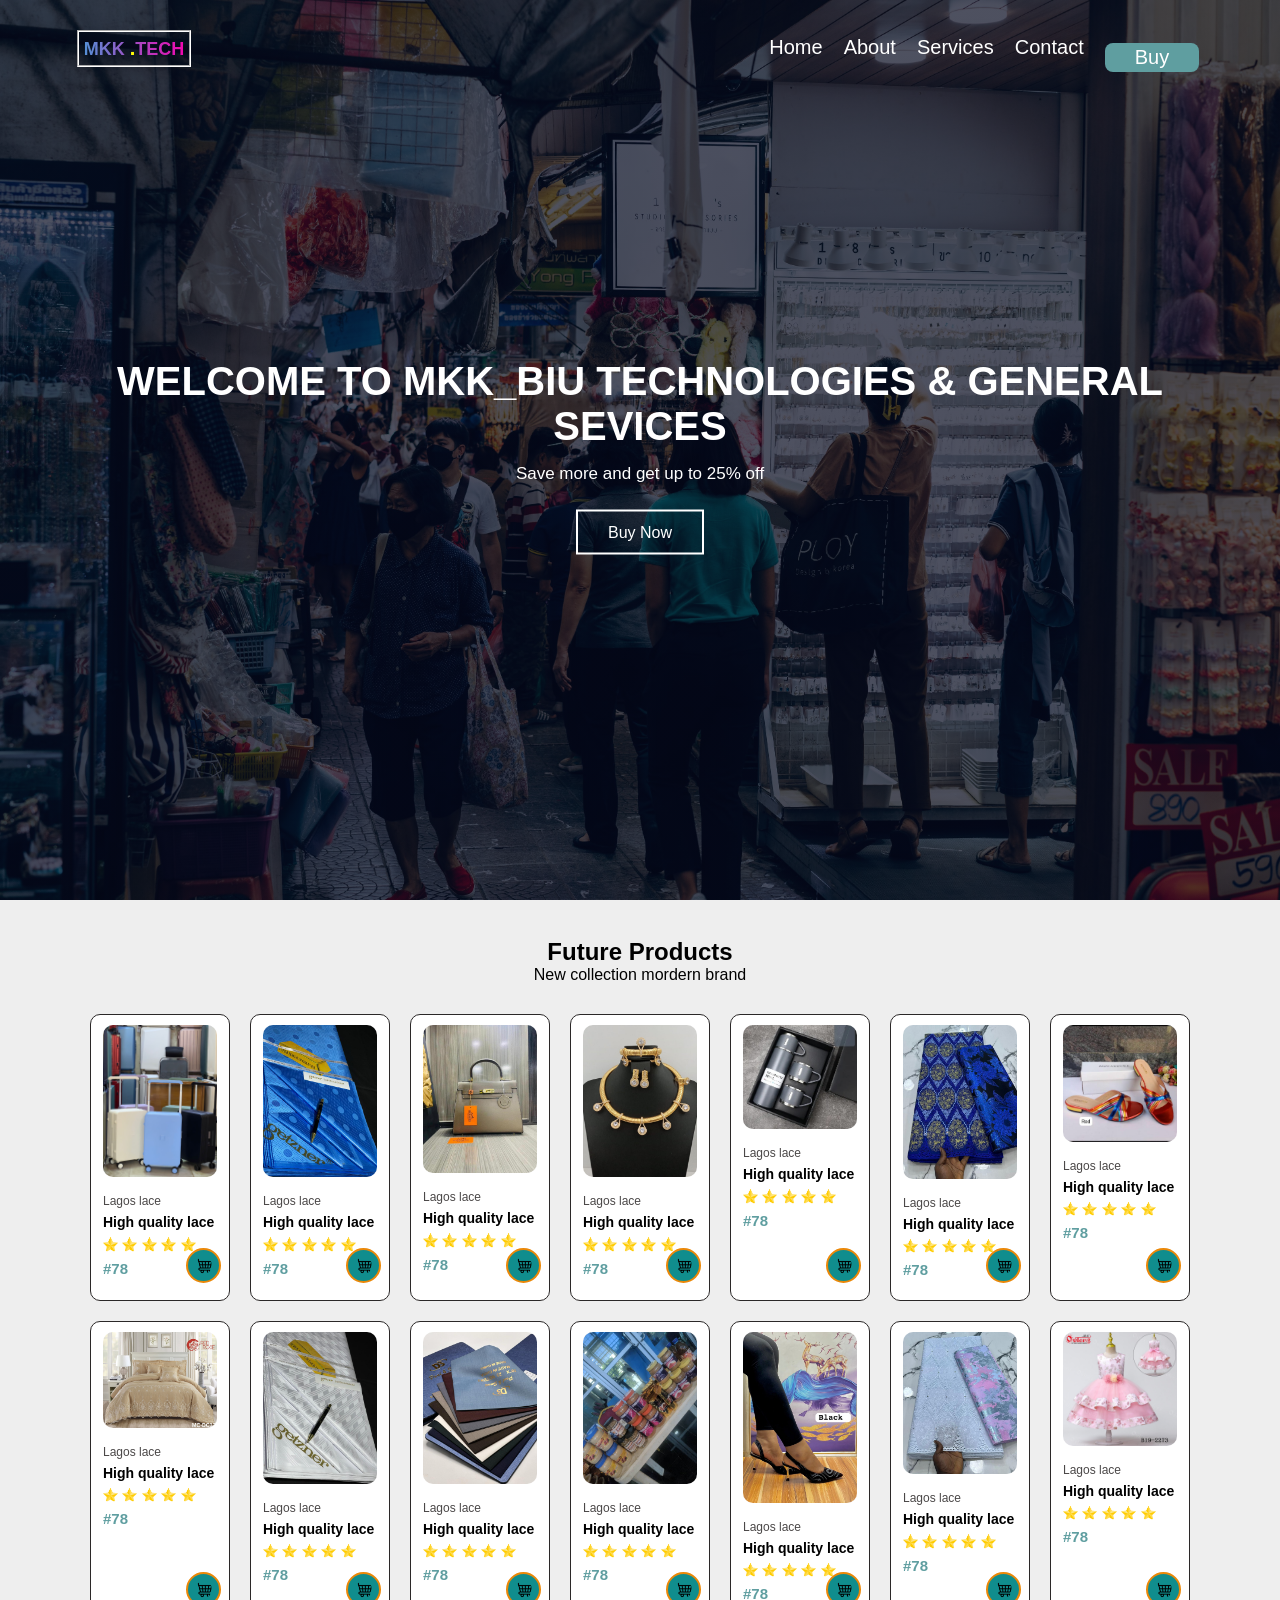
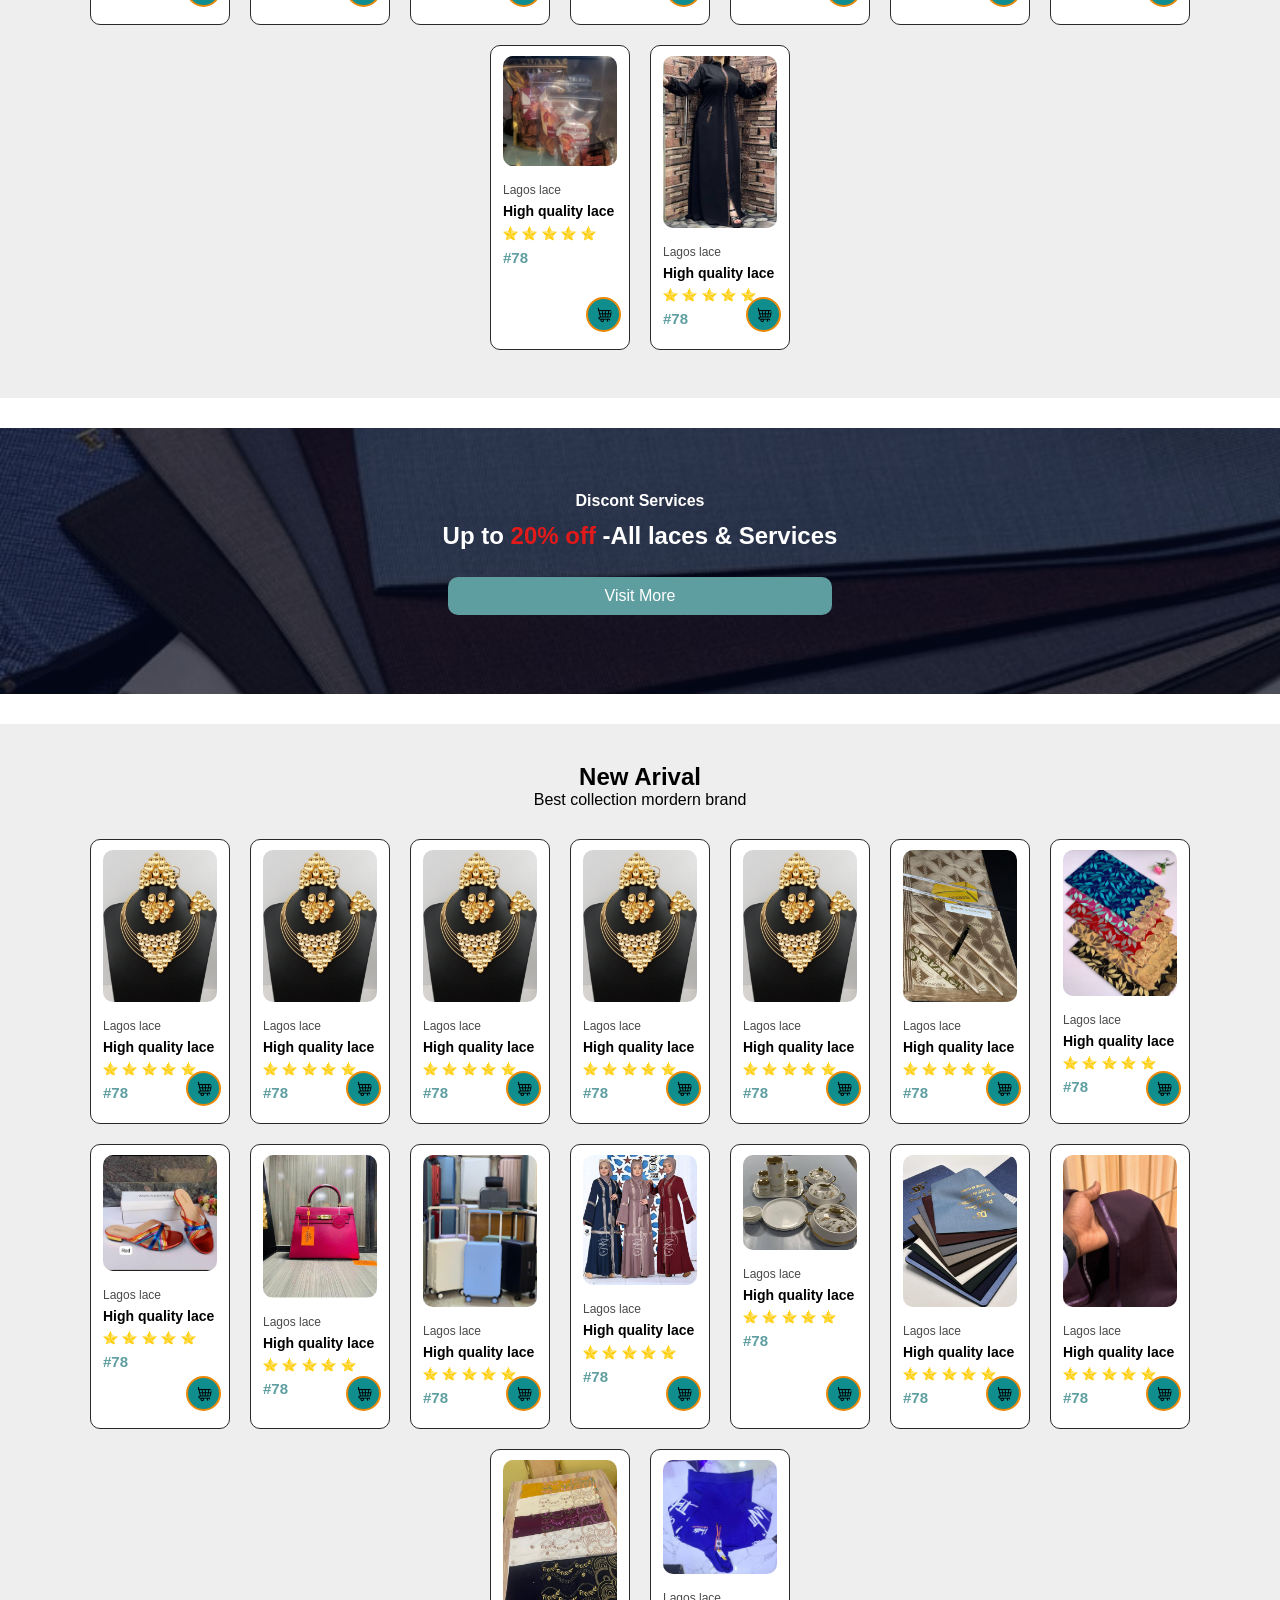
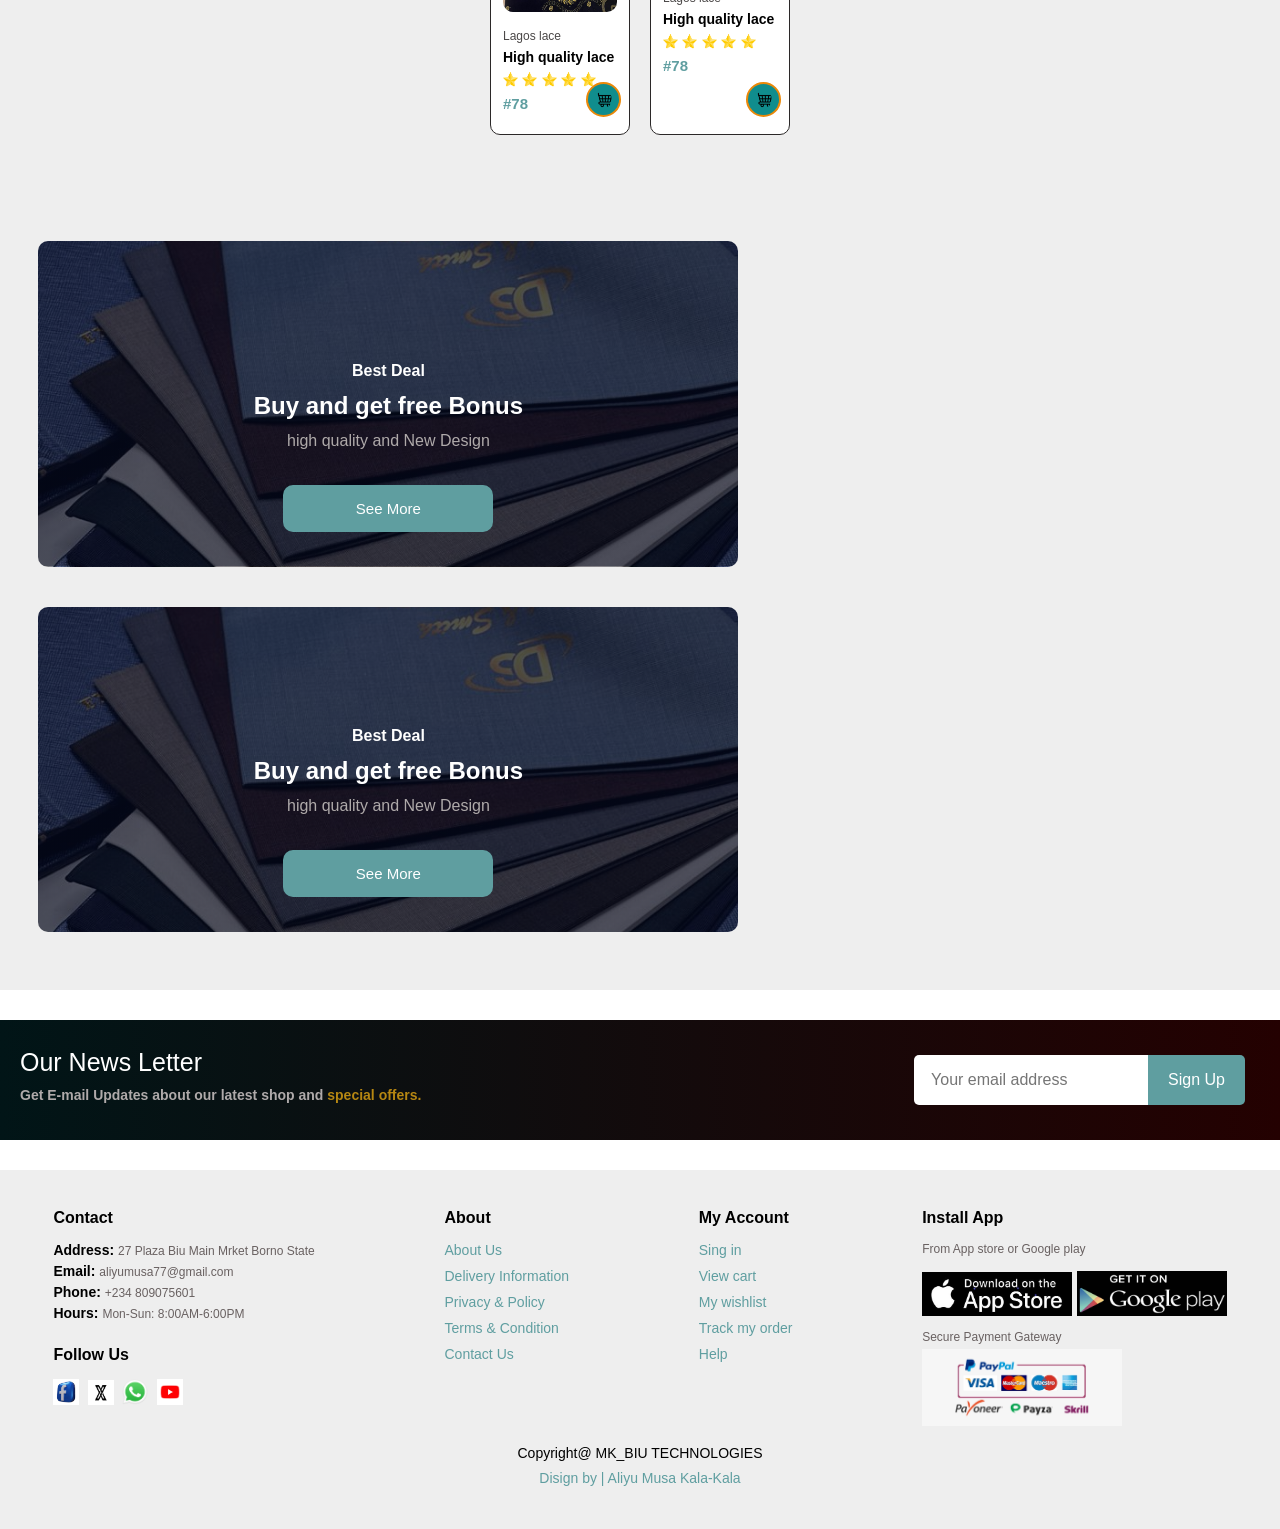
==== index.html @ e52a26c2 "new" ====
<!DOCTYPE html>
        <html lang="en">
        <head>
            <meta charset="UTF-8">
            <meta name="viewport" content="width=device-width, initial-scale=1.0">
            <title>Document</title>

            <link rel="stylesheet" href="styles.css">
        </head>
        <body>
    <section class="header">
      <nav>
        <!-- <a href="index.html" class="navbar-brand p-0"><img src="logo.jpg" alt="Logo"></a> -->
        <h1 class="text-logo">MKK <span>.</span>TECH</h1>
        <div class="nav-links" id="navbar">
          <span id="hide"><img src="close.png" alt=""></span>
            <ul>
              <li><a href="index.html">Home</a></li>
              <li><a href="about.html">About</a></li>
              <li><a href="">Services</a></li>
              <li><a href="">Contact</a></li>
              <li class="buy"><a href="#" title="click to buy">Buy</a></li>
            </ul>
        </div>
        <span id="show"><img src="nav1.jpeg" alt=""></span>   
      </nav>
      
      <div class="text-box">
          <h1>WELCOME TO MKK_BIU TECHNOLOGIES & GENERAL SEVICES</h1>
          <p>Save more and get up to 25% off</p>
          <a href="#" class="hero-btn">Buy Now</a>
      </div>
    </section>

            <section class="product1" id="padding">
                <h2>Future Products</h2>
                <p>New collection mordern brand</p>
                <div class="pro-container">  
                  <div class="pro">
                      <img src="img/box2.jpg" alt="">
                      <div class="des">
                          <span>Lagos lace</span>
                          <h5>High quality lace</h5>
                          <div class="star">
                            <img src="star.png">
                            <img src="star.png">
                            <img src="star.png">
                            <img src="star.png">
                            <img src="star.png">
                          </div>
                          <h4>#78</h4>
                      </div>
                      <a href="#" class="cart"><img src="cart.png"></a>
                  </div>

                  <div class="pro">
                    <img src="img/shadd3.jpg" alt="">
                    <div class="des">
                        <span>Lagos lace</span>
                        <h5>High quality lace</h5>
                        <div class="star">
                          <img src="star.png">
                          <img src="star.png">
                          <img src="star.png">
                          <img src="star.png">
                          <img src="star.png">
                        </div>
                        <h4>#78</h4>
                    </div>
                    <a href="#" class="cart"><img src="cart.png"></a>
                </div>

                <div class="pro">
                    <img src="img/bag2.jpg" alt="">
                    <div class="des">
                        <span>Lagos lace</span>
                        <h5>High quality lace</h5>
                        <div class="star">
                          <img src="star.png">
                          <img src="star.png">
                          <img src="star.png">
                          <img src="star.png">
                          <img src="star.png">
                        </div>
                        <h4>#78</h4>
                    </div>
                    <a href="#" class="cart"><img src="cart.png"></a>
                </div>

                <div class="pro">
                    <img src="img/necklece1.jpg" alt="">
                    <div class="des">
                        <span>Lagos lace</span>
                        <h5>High quality lace</h5>
                        <div class="star">
                          <img src="star.png">
                          <img src="star.png">
                          <img src="star.png">
                          <img src="star.png">
                          <img src="star.png">
                        </div>
                        <h4>#78</h4>
                    </div>
                    <a href="#" class="cart"><img src="cart.png"></a>
                </div>

                <div class="pro">
                    <img src="img/costimatics3.jpg" alt="">
                    <div class="des">
                        <span>Lagos lace</span>
                        <h5>High quality lace</h5>
                        <div class="star">
                          <img src="star.png">
                          <img src="star.png">
                          <img src="star.png">
                          <img src="star.png">
                          <img src="star.png">
                        </div>
                        <h4>#78</h4>
                    </div>
                    <a href="#" class="cart"><img src="cart.png"></a>
                </div>

                <div class="pro">
                    <img src="img/wrapper14.jpg" alt="">
                    <div class="des">
                        <span>Lagos lace</span>
                        <h5>High quality lace</h5>
                        <div class="star">
                          <img src="star.png">
                          <img src="star.png">
                          <img src="star.png">
                          <img src="star.png">
                          <img src="star.png">
                        </div>
                        <h4>#78</h4>
                    </div>
                    <a href="#" class="cart"><img src="cart.png"></a>
                </div>

                <div class="pro">
                    <img src="img/shoe1.jpg" alt="">
                    <div class="des">
                        <span>Lagos lace</span>
                        <h5>High quality lace</h5>
                        <div class="star">
                          <img src="star.png">
                          <img src="star.png">
                          <img src="star.png">
                          <img src="star.png">
                          <img src="star.png">
                        </div>
                        <h4>#78</h4>
                    </div>
                    <a href="#" class="cart"><img src="cart.png"></a>
                </div>

                <div class="pro">
                    <img src="img/wrapper24.jpg" alt="">
                    <div class="des">
                        <span>Lagos lace</span>
                        <h5>High quality lace</h5>
                        <div class="star">
                          <img src="star.png">
                          <img src="star.png">
                          <img src="star.png">
                          <img src="star.png">
                          <img src="star.png">
                        </div>
                        <h4>#78</h4>
                    </div>
                    <a href="#" class="cart"><img src="cart.png"></a>
                </div>

                <div class="pro">
                    <img src="img/shadd4.jpg" alt="">
                    <div class="des">
                        <span>Lagos lace</span>
                        <h5>High quality lace</h5>
                        <div class="star">
                          <img src="star.png">
                          <img src="star.png">
                          <img src="star.png">
                          <img src="star.png">
                          <img src="star.png">
                        </div>
                        <h4>#78</h4>
                    </div>
                    <a href="#" class="cart"><img src="cart.png"></a>
                </div>

                <div class="pro">
                    <img src="img/shadda2.jpg" alt="">
                    <div class="des">
                        <span>Lagos lace</span>
                        <h5>High quality lace</h5>
                        <div class="star">
                          <img src="star.png">
                          <img src="star.png">
                          <img src="star.png">
                          <img src="star.png">
                          <img src="star.png">
                        </div>
                        <h4>#78</h4>
                    </div>
                    <a href="#" class="cart"><img src="cart.png"></a>
                </div>

                <div class="pro">
                    <img src="img/abt.jpg" alt="">
                    <div class="des">
                        <span>Lagos lace</span>
                        <h5>High quality lace</h5>
                        <div class="star">
                          <img src="star.png">
                          <img src="star.png">
                          <img src="star.png">
                          <img src="star.png">
                          <img src="star.png">
                        </div>
                        <h4>#78</h4>
                    </div>
                    <a href="#" class="cart"><img src="cart.png"></a>
                </div>

                <div class="pro">
                  <img src="img/shoe3.jpg" alt="">
                  <div class="des">
                      <span>Lagos lace</span>
                      <h5>High quality lace</h5>
                      <div class="star">
                        <img src="star.png">
                        <img src="star.png">
                        <img src="star.png">
                        <img src="star.png">
                        <img src="star.png">
                      </div>
                      <h4>#78</h4>
                  </div>
                  <a href="#" class="cart"><img src="cart.png"></a>
              </div>

              <div class="pro">
                <img src="img/wrapper9.jpg" alt="">
                <div class="des">
                    <span>Lagos lace</span>
                    <h5>High quality lace</h5>
                    <div class="star">
                      <img src="star.png">
                      <img src="star.png">
                      <img src="star.png">
                      <img src="star.png">
                      <img src="star.png">
                    </div>
                    <h4>#78</h4>
                </div>
                <a href="#" class="cart"><img src="cart.png"></a>
            </div>

            <div class="pro">
              <img src="img/baby.jpg" alt="">
              <div class="des">
                  <span>Lagos lace</span>
                  <h5>High quality lace</h5>
                  <div class="star">
                    <img src="star.png">
                    <img src="star.png">
                    <img src="star.png">
                    <img src="star.png">
                    <img src="star.png">
                  </div>
                  <h4>#78</h4>
              </div>
              <a href="#" class="cart"><img src="cart.png"></a>
          </div>

          <div class="pro">
            <img src="img/quli.jpg" alt="">
            <div class="des">
                <span>Lagos lace</span>
                <h5>High quality lace</h5>
                <div class="star">
                  <img src="star.png">
                  <img src="star.png">
                  <img src="star.png">
                  <img src="star.png">
                  <img src="star.png">
                </div>
                <h4>#78</h4>
            </div>
            <a href="#" class="cart"><img src="cart.png"></a>
        </div>

                <div class="pro">
                    <img src="img/wrapper27.jpg" alt="">
                    <div class="des">
                        <span>Lagos lace</span>
                        <h5>High quality lace</h5>
                        <div class="star">
                          <img src="star.png">
                          <img src="star.png">
                          <img src="star.png">
                          <img src="star.png">
                          <img src="star.png">
                        </div>
                        <h4>#78</h4>
                    </div>
                    <a href="#" class="cart"><img src="cart.png"></a>
                </div>
                </div>
            </section>

        <section class="banner" id="section-margin">
          <h4>Discont Services</h4>
          <h2>Up to <span>20% off</span> -All laces & Services</h2>
          <a href="#" class="btns">Visit More</a>
        </section>

        <section class="product1" id="padding">
          <h2>New Arival</h2>
          <p>Best collection mordern brand</p>
          <div class="pro-container">  
            <div class="pro">
                <img src="necklace2.jpg" alt="">
                <div class="des">
                    <span>Lagos lace</span>
                    <h5>High quality lace</h5>
                    <div class="star">
                      <img src="star.png">
                      <img src="star.png">
                      <img src="star.png">
                      <img src="star.png">
                      <img src="star.png">
                    </div>
                    <h4>#78</h4>
                </div>
                <a href="#" class="cart"><img src="cart.png"></a>
            </div>

            <div class="pro">
              <img src="necklace2.jpg" alt="">
              <div class="des">
                  <span>Lagos lace</span>
                  <h5>High quality lace</h5>
                  <div class="star">
                    <img src="star.png">
                    <img src="star.png">
                    <img src="star.png">
                    <img src="star.png">
                    <img src="star.png">
                  </div>
                  <h4>#78</h4>
              </div>
              <a href="#" class="cart"><img src="cart.png"></a>
          </div>

          <div class="pro">
            <img src="necklace2.jpg" alt="">
            <div class="des">
                <span>Lagos lace</span>
                <h5>High quality lace</h5>
                <div class="star">
                  <img src="star.png">
                  <img src="star.png">
                  <img src="star.png">
                  <img src="star.png">
                  <img src="star.png">
                </div>
                <h4>#78</h4>
            </div>
            <a href="#" class="cart"><img src="cart.png"></a>
        </div>

        <div class="pro">
          <img src="necklace2.jpg" alt="">
          <div class="des">
              <span>Lagos lace</span>
              <h5>High quality lace</h5>
              <div class="star">
                <img src="star.png">
                <img src="star.png">
                <img src="star.png">
                <img src="star.png">
                <img src="star.png">
              </div>
              <h4>#78</h4>
          </div>
          <a href="#" class="cart"><img src="cart.png"></a>
      </div>

      <div class="pro">
        <img src="necklace2.jpg" alt="">
        <div class="des">
            <span>Lagos lace</span>
            <h5>High quality lace</h5>
            <div class="star">
              <img src="star.png">
              <img src="star.png">
              <img src="star.png">
              <img src="star.png">
              <img src="star.png">
            </div>
            <h4>#78</h4>
        </div>
        <a href="#" class="cart"><img src="cart.png"></a>
    </div>

          
            <div class="pro">
              <img src="img/shadda1.jpg" alt="">
              <div class="des">
                  <span>Lagos lace</span>
                  <h5>High quality lace</h5>
                  <div class="star">
                    <img src="star.png">
                    <img src="star.png">
                    <img src="star.png">
                    <img src="star.png">
                    <img src="star.png">
                  </div>
                  <h4>#78</h4>
              </div>
              <a href="#" class="cart"><img src="cart.png"></a>
          </div>

          <div class="pro">
            <img src="img/wrapper1.jpg" alt="">
            <div class="des">
                <span>Lagos lace</span>
                <h5>High quality lace</h5>
                <div class="star">
                  <img src="star.png">
                  <img src="star.png">
                  <img src="star.png">
                  <img src="star.png">
                  <img src="star.png">
                </div>
                <h4>#78</h4>
            </div>
            <a href="#" class="cart"><img src="cart.png"></a>
        </div>

          
          <div class="pro">
            <img src="img/shoe1.jpg" alt="">
            <div class="des">
                <span>Lagos lace</span>
                <h5>High quality lace</h5>
                <div class="star">
                  <img src="star.png">
                  <img src="star.png">
                  <img src="star.png">
                  <img src="star.png">
                  <img src="star.png">
                </div>
                <h4>#78</h4>
            </div>
            <a href="#" class="cart"><img src="cart.png"></a>
        </div>

        
        <div class="pro">
          <img src="img/bag1.jpg" alt="">
          <div class="des">
              <span>Lagos lace</span>
              <h5>High quality lace</h5>
              <div class="star">
                <img src="star.png">
                <img src="star.png">
                <img src="star.png">
                <img src="star.png">
                <img src="star.png">
              </div>
              <h4>#78</h4>
          </div>
          <a href="#" class="cart"><img src="cart.png"></a>
        </div>

          <div class="pro">
              <img src="img/box2.jpg" alt="">
              <div class="des">
                  <span>Lagos lace</span>
                  <h5>High quality lace</h5>
                  <div class="star">
                    <img src="star.png">
                    <img src="star.png">
                    <img src="star.png">
                    <img src="star.png">
                    <img src="star.png">
                  </div>
                  <h4>#78</h4>
              </div>
              <a href="#" class="cart"><img src="cart.png"></a>
          </div>

          <div class="pro">
              <img src="img/wrapper19.jpg" alt="">
              <div class="des">
                  <span>Lagos lace</span>
                  <h5>High quality lace</h5>
                  <div class="star">
                    <img src="star.png">
                    <img src="star.png">
                    <img src="star.png">
                    <img src="star.png">
                    <img src="star.png">
                  </div>
                  <h4>#78</h4>
              </div>
              <a href="#" class="cart"><img src="cart.png"></a>
          </div>

          <div class="pro">
              <img src="img/plet1.jpg" alt="">
              <div class="des">
                  <span>Lagos lace</span>
                  <h5>High quality lace</h5>
                  <div class="star">
                    <img src="star.png">
                    <img src="star.png">
                    <img src="star.png">
                    <img src="star.png">
                    <img src="star.png">
                  </div>
                  <h4>#78</h4>
              </div>
              <a href="#" class="cart"><img src="cart.png"></a>
          </div>

          <div class="pro">
              <img src="img/shadda2.jpg" alt="">
              <div class="des">
                  <span>Lagos lace</span>
                  <h5>High quality lace</h5>
                  <div class="star">
                    <img src="star.png">
                    <img src="star.png">
                    <img src="star.png">
                    <img src="star.png">
                    <img src="star.png">
                  </div>
                  <h4>#78</h4>
              </div>
              <a href="#" class="cart"><img src="cart.png"></a>
          </div>

          <div class="pro">
              <img src="img/wrapper3.jpg" alt="">
              <div class="des">
                  <span>Lagos lace</span>
                  <h5>High quality lace</h5>
                  <div class="star">
                    <img src="star.png">
                    <img src="star.png">
                    <img src="star.png">
                    <img src="star.png">
                    <img src="star.png">
                  </div>
                  <h4>#78</h4>
              </div>
              <a href="#" class="cart"><img src="cart.png"></a>
          </div>

          <div class="pro">
              <img src="img/wrapper8.jpg" alt="">
              <div class="des">
                  <span>Lagos lace</span>
                  <h5>High quality lace</h5>
                  <div class="star">
                    <img src="star.png">
                    <img src="star.png">
                    <img src="star.png">
                    <img src="star.png">
                    <img src="star.png">
                  </div>
                  <h4>#78</h4>
              </div>
              <a href="#" class="cart"><img src="cart.png"></a>
          </div>

          <div class="pro">
              <img src="img/t-shirt.jpg" alt="">
              <div class="des">
                  <span>Lagos lace</span>
                  <h5>High quality lace</h5>
                  <div class="star">
                    <img src="star.png">
                    <img src="star.png">
                    <img src="star.png">
                    <img src="star.png">
                    <img src="star.png">
                  </div>
                  <h4>#78</h4>
              </div>
              <a href="#" class="cart"><img src="cart.png"></a>
          </div>
          </div>
        </section>

        <section class="small-banner" id="padding">
            <div class="banner-box">
              <h4>Best Deal</h4>
              <h2>Buy and get free Bonus</h2>
              <span>high quality and New Design</span>
              <a href="#" class="btn">See More</a>
            </div>

            <div class="banner-box">
              <h4>Best Deal</h4>
              <h2>Buy and get free Bonus</h2>
              <span>high quality and New Design</span>
              <a href="#" class="btn">See More</a>
            </div>
        </section>

        <section class="newsletter" id="section-margin">
          <div class="text">
            <h4>Our News Letter</h4>
            <p>Get E-mail Updates about our latest shop and <span>special offers.</span></p>
          </div>

          <div class="form">
            <input type="text" placeholder="Your email address">
            <button>Sign Up</button>
          </div>
        </section>

       
        <footer id="padding">
            <div class="col">
              <h4>Contact</h4>
              <p><strong>Address: </strong>27 Plaza Biu Main Mrket Borno State</p>
              <p><strong>Email: </strong> aliyumusa77@gmail.com</p>
              <p><strong>Phone: </strong>+234 809075601</p>
              <p><strong>Hours: </strong>Mon-Sun: 8:00AM-6:00PM</p>
              <div class="follow">
                <h4>Follow Us</h4>
                <div class="icon">
                  <a href=""><img src="./icons/face.jpeg" alt=""></a>
                  <a href=""><img src="./icons/X.png" alt="" height="25px"></a>
                  <a href=""><img src="./icons/whatsapp-logo-app-png-4.png" alt=""></a>
                  <a href=""><img src="./icons/Youtube.jpeg" alt=""></a>
                </div>
              </div>
            </div>

            <div class="col">
              <h4>About</h4>
              <a href="#">About Us</a>
              <a href="#">Delivery Information</a>
              <a href="#">Privacy & Policy</a>
              <a href="#">Terms & Condition</a>
              <a href="#">Contact Us</a>
            </div>

            <div class="col">
              <h4>My Account</h4>
              <a href="#">Sing in</a>
              <a href="#">View cart</a>
              <a href="#">My wishlist</a>
              <a href="#">Track my order</a>
              <a href="#">Help</a>
            </div>

            <div class="col install">
              <h4>Install App</h4>
              <p>From App store or Google play</p>
              <div class="row">
                <img src="./img/app-store.jpg" alt="">
                <img src="./img/google-pla.jpg" alt="" height="45px">
              </div>
              <p>Secure Payment Gateway</p>
              <img src="./img/paycard1.png" alt="" class="pay-img">
            </div>
            <div class="copyright">
              <p>Copyright@ MK_BIU TECHNOLOGIES <br> <a href="">Disign by | Aliyu Musa Kala-Kala</a></p>
            </div>
        </footer>
      
    

              <script>
                let navbar = document.getElementById("navbar");
                let hide = document.getElementById("hide");
                let show = document.getElementById("show");


                show.onclick = ()=>{
                    navbar.style.right = "0";
                }

                hide.onclick = ()=>{
                    navbar.style.right= "-200px";
                }
                    </script>
        </body>
        </html>
---- styles.css ----
* {
    margin: 0;
    padding: 0;
    box-sizing: border-box;
    font-family: Arial, Helvetica, sans-serif;
}

.header{
    width: 100%;
    height: 100vh;
    background: linear-gradient(rgba(4,9,30,0.7), rgba(4,9,30,0.7)), url(homebackground.jpg);
    background-position: center;
    background-size: cover;
    position: relative;
    overflow: hidden;
    
}



#padding{
    padding: 3%;
    background: #eee;
}

#section-margin{
    margin: 30px 0;
}

nav img{
    width: 70px;
    border-radius: 10%;
    padding: 10px 0;
}

nav .text-logo{
    font-size: 18px;
    background: linear-gradient(90deg, rgb(77, 151, 216), rgb(248, 1, 174));
    -webkit-background-clip: text;
    display: inline-block;
    color: transparent;
    border: 2px groove #fff;
    padding: 5px;
}

nav .text-logo span{
    color: yellow;
    display: inline;
    font-size: 20px;
    
}

nav{
    display: flex;
    padding: 1% 6%;
    align-items: center;
    justify-content: space-between;
    margin-top: 10px;
    
}
.nav-links{
    flex: 2;
    text-align: right;
    padding: 5px 8%;
}
.nav-links ul li{
    list-style: none;
    padding: 1% 1%;
    display: inline-block;
}
.nav-links ul li a{
    text-decoration: none;
    font-size: 20px;
    color: #fff;
}
.nav-links ul li::after{
    content: "";
    width: 0%;
    height: 2px;
    background-color: red;
    display: block;
    transition: .5s;
}

.nav-links ul li:hover:after{
    width: 100%;
}
.buy a{
    position: absolute;
    bottom: 92%;
    font-size: 15px;
    background-color: cadetblue;
    padding: 3px 30px;
    border: none;
    list-style: none;
    border-radius: 8px;
    text-decoration: none;
    color: #fff;
    margin: auto;
}


.text-box{
    width:90%;
    position: absolute;
    top: 50%;
    left: 50%;
    color: #fff;
    transform: translate(-50%, -50%);
    text-align: center;
    padding: 20px 0;   
}
.text-box h1{
    font-size: 40px;
}

.text-box p{
    margin: 15px 0 40px;
    font-size: 17px;
}

.hero-btn{
    text-decoration: none;
    color: #fff;
    border: 2px solid #fff;
    padding: 12px 30px;
    position: relative;
    background: transparent;
    transition: 1s;
}
.hero-btn:hover{
    background-color: cadetblue;
}

#hide{
    display: none;
}
#show{
    display: none;
}

@media(max-width: 700px){
    .text-box h1{
        font-size: 20px;
        line-height: 25px;
    }

    .text-box p{
        margin: 10px 0 40px;
        font-size: 16px;
    }
    .buy{
        display: none;
    }

    .nav-links{
        position: absolute;
        background-color: cadetblue;
        height: 100vh;
        width: 200px;
        top: 0;
        right: -200px;
        z-index: 2;
        text-align: left;
        color: #fff;
        transition: 1s ease;
    }
    .nav-links ul li{
        display: block;
        padding: 5px 0;
    }

    .nav-links ul li a{
        font-size: 14px;
    }
    .nav-links ul{
        margin-top: 40%;
    }
  
    span{
        display: block;
        color: #fff;
    }

    nav span img{
        width: 40px;
    }
    
    #hide{
        display: block;
        width: 40px;
        position: absolute;
        left: 0px;
        margin-top: -15px;
    }
    #show{
        display: block;
    }
    .buy a{
        background: rgb(17, 78, 80);
        display: none;
    }
    .nav-links ul li::after{
        background-color: cadetblue;
    }

   
}

.product1{
    text-align: center;
    overflow: hidden;
}

.product1 .pro{
    width: 10%;
    min-width: 140px;
    padding: 10px 12px;
    border: 1px solid rgb(43, 40, 40);
    border-radius: 10px;
    cursor: pointer;
    margin: 10px;
    background: #ffffff;
    position: relative;
}

.product1 .pro-container{
    display: flex;
    justify-content: center;
    padding-top: 20px;
    flex-wrap: wrap;
} 

.product1 .pro img{
    width: 100%;
    border-radius: 10px;
}

.product1 .pro .des{
    text-align: start;
    padding: 10px 0;
}

.product1 .pro .des span{
    color: rgb(75, 72, 72);
    font-size: 12px;
}
.product1 .pro .des h5{
    padding: 5px 0;
    font-size: 14px;
}

.product1 .pro .des .star img{
    padding: 2px 0;
    width: 15px;
}

.product1 .pro .des h4{
    color: cadetblue;
    padding: 2px 0;
    font-size: 15px;
    font-weight: bold;
}

.product1 .pro .cart{
  width: 35px;
  height: 35px;
  border-radius: 50px;
  border: 2px solid rgb(235, 136, 8);
  background: rgb(16, 141, 141);
  line-height: 10px;
  padding: 7px;
  text-decoration: none;
  position: absolute;
  bottom: 17px;
  right: 8px;
}



.banner{
    display: flex;
    flex-direction: column;
    justify-content: center;
    text-align: center;
    background: linear-gradient(rgba(4, 9, 30, 0.7), rgba(4, 9, 30, 0.7)), url(./img/shadda2.jpg);
    width: 100%;
    padding: 5% 0;
    background-position: center;
    background-size: cover;
}

.banner h4{
    color: #fff;
}
.banner h2{
    color: #fff;
    padding: 12px 0;
}


.banner span{
    color: #e21a1a;
}

.banner a{
    text-decoration: none;
    background: cadetblue;
    border:none;
    border-radius: 10px;
    color: #fff;
    width: 30%;
    padding: 10px;
    position: relative;
    left: 35%;
    margin: 15px 0;
    font-size: 16px;
    transition: 1s;
}
.banner a:hover{
    background: rgb(144, 214, 216);
}

.small-banner .banner-box{
    margin: 20px 0;
    display: flex;
    flex-direction: column;
    justify-content: center;
    text-align: center;
    background: linear-gradient(rgba(4, 9, 30, 0.7), rgba(4, 9, 30, 0.7)), url(./img/shadda2.jpg);
    width: 700px;
    padding: 10% 0 0 0;
    background-position: center;
    background-size: cover;
    border-radius: 10px;
}

.small-banner{
    display: flex;
    justify-content: space-between;
    flex-wrap: wrap;
}

.small-banner h4{
    color: #fff;
}
.small-banner span{
    color: #afaaaa;
}
.small-banner  h2{
    color: #fff;
    padding: 12px 0;
}

.small-banner  a{
    text-decoration: none;
    background: cadetblue;
    border:none;
    border-radius: 10px;
    color: #fff;
    width: 30%;
    padding: 15px;
    position: relative;
    left: 35%;
    margin: 35px 0;
    font-size: 15px;
    transition: 1s;
}
.small-banner  a:hover{
    background: rgb(144, 214, 216);
}

.newsletter{
    display: flex;
    justify-content: space-between;
    flex-wrap: wrap;
    align-items: center;
    background: linear-gradient(90deg, #011517, #240101);
    background-position: center;
    background-size: cover;
    padding: 20px 20px;
    width: 100%;
    
}
.newsletter h4{
    color: #ffffff;
    font-size: 25px;
    font-weight: 500;
}

.newsletter p{
    color: #afaaaa;
    font-size: 14px;
    font-weight: 700;
    padding: 10px 0;
}

.newsletter p span{
    color: rgb(182, 135, 18);
    display: inline;
}

.newsletter input{
    height: 3.125rem;
    width: 100%;
    padding: 0 1em;
    font-size: 16px;
    outline: none;
    border: 1px solid transparent;
    border-radius: 5px;
    border-bottom-right-radius: 0;
    border-top-right-radius: 0;
}

.newsletter button{
    color: #fff;
    font-size: 16px;;
    background: cadetblue;
    border: none;
    border-radius: 5px;
    padding: 0 1.25em;
    white-space: nowrap;
    border-bottom-left-radius: 0;
    border-top-left-radius: 0;
}

.newsletter .form{
    margin: 15px;
    display: flex;
}

footer{
    display: flex;
    flex-wrap: wrap;
    justify-content: space-between;
}

footer .row img{
    width: 150px;
    cursor: pointer;
}
footer .col .pay-img{
    width: 200px;
    cursor: pointer;
}

footer .col{
    display: flex;
    flex-direction: column;
    margin-bottom: 15px;
    align-items: flex-start;
    padding: 0 15px;
}

footer .col p{
    padding-bottom: 5px;
}

footer h4{
    font-size: 16px;
    padding-bottom: 15px;
}
footer strong{
    font-size: 14px;
    margin: 0 0 8px 0;
    color: black;
}
footer .col p{
    font-size: 12px;
    color: rgb(105, 97, 97);
   
}

footer a{
    font-size: 14px;
    text-decoration: none;
    margin-bottom: 10px;
    color: cadetblue;
}
footer a:hover{
    color: blue;
    text-decoration: underline;
}
footer .follow{
    margin-top: 20px;
}
footer .icon img{
    width: 30px;
    color: rgb(74, 17, 206);
    padding-right: 4px;
    cursor: pointer;
    display: inline;
} 
footer .icon a{
text-decoration: none;
}
footer .install .row{
    margin: 10px 0;
}

footer .copyright{
    width: 100%;
    text-align: center;

}
footer .copyright p{
    line-height: 25px;
    font-size: 14px;
}
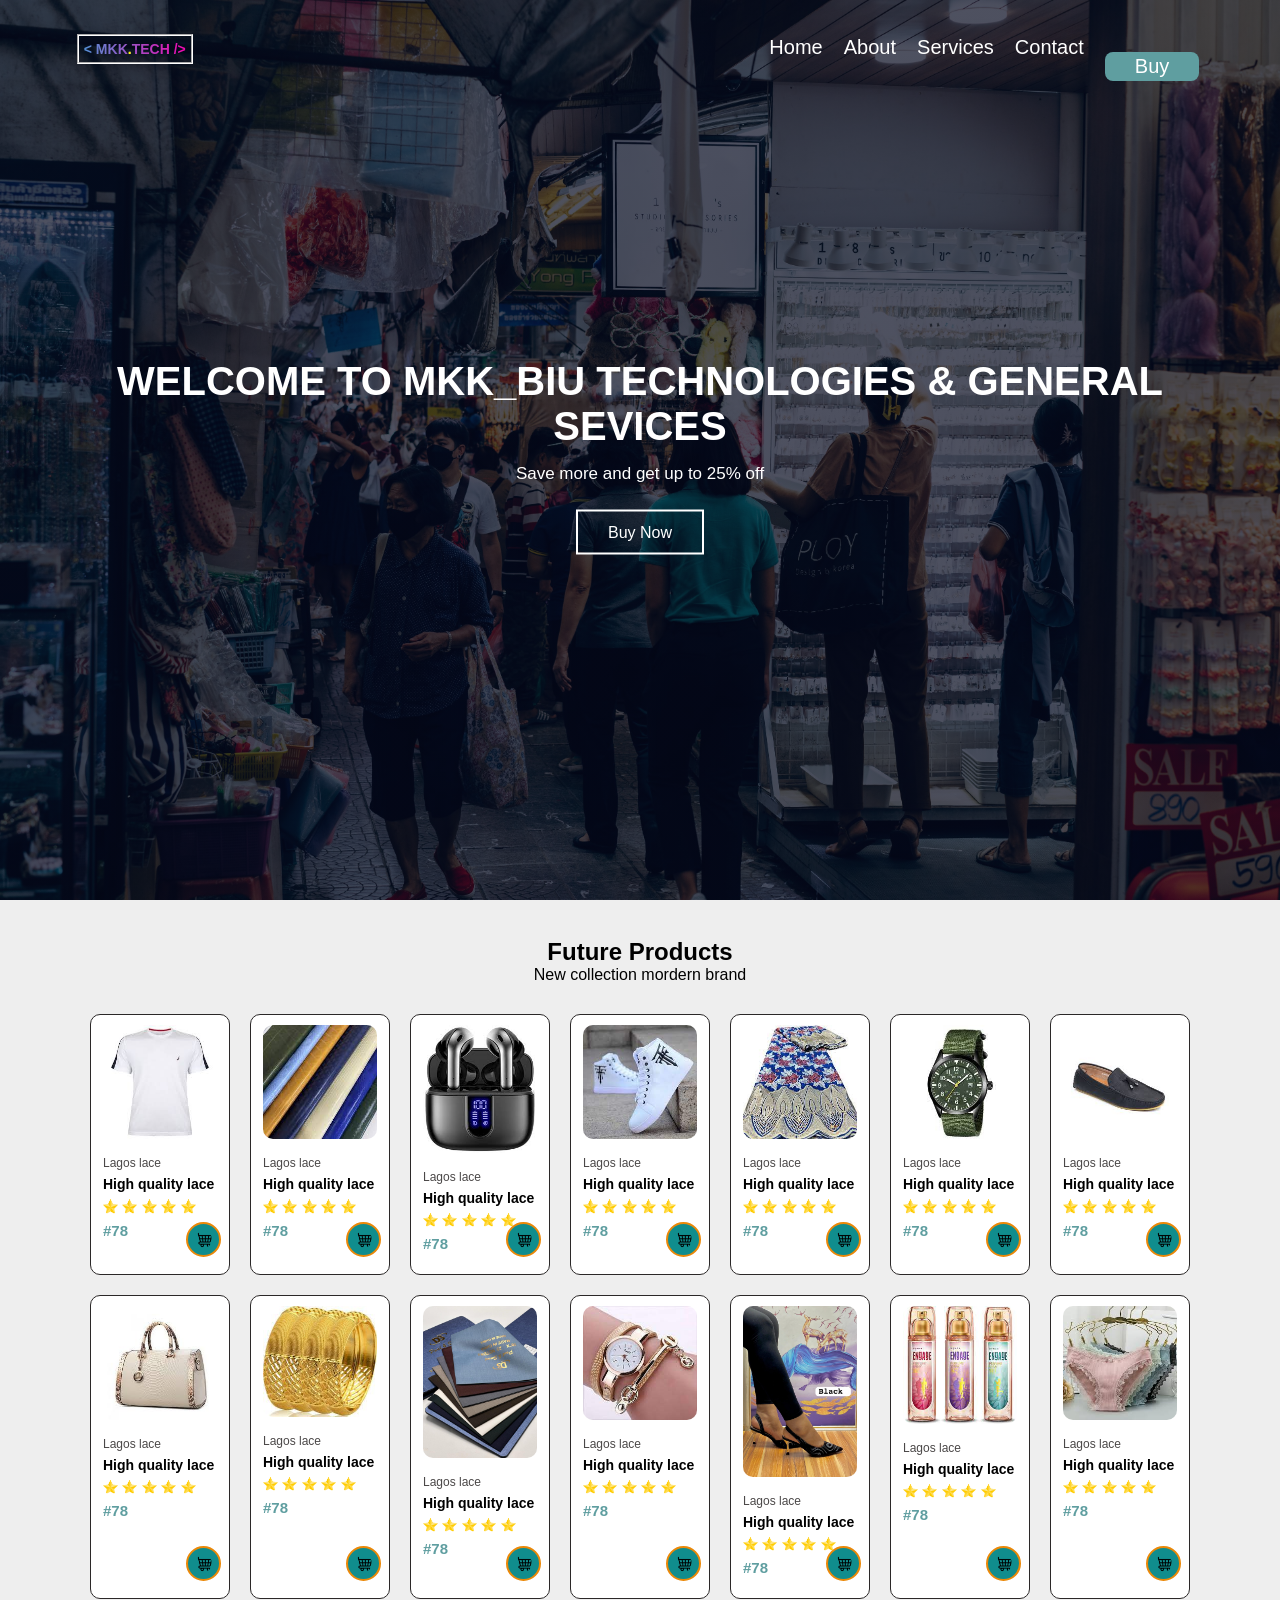
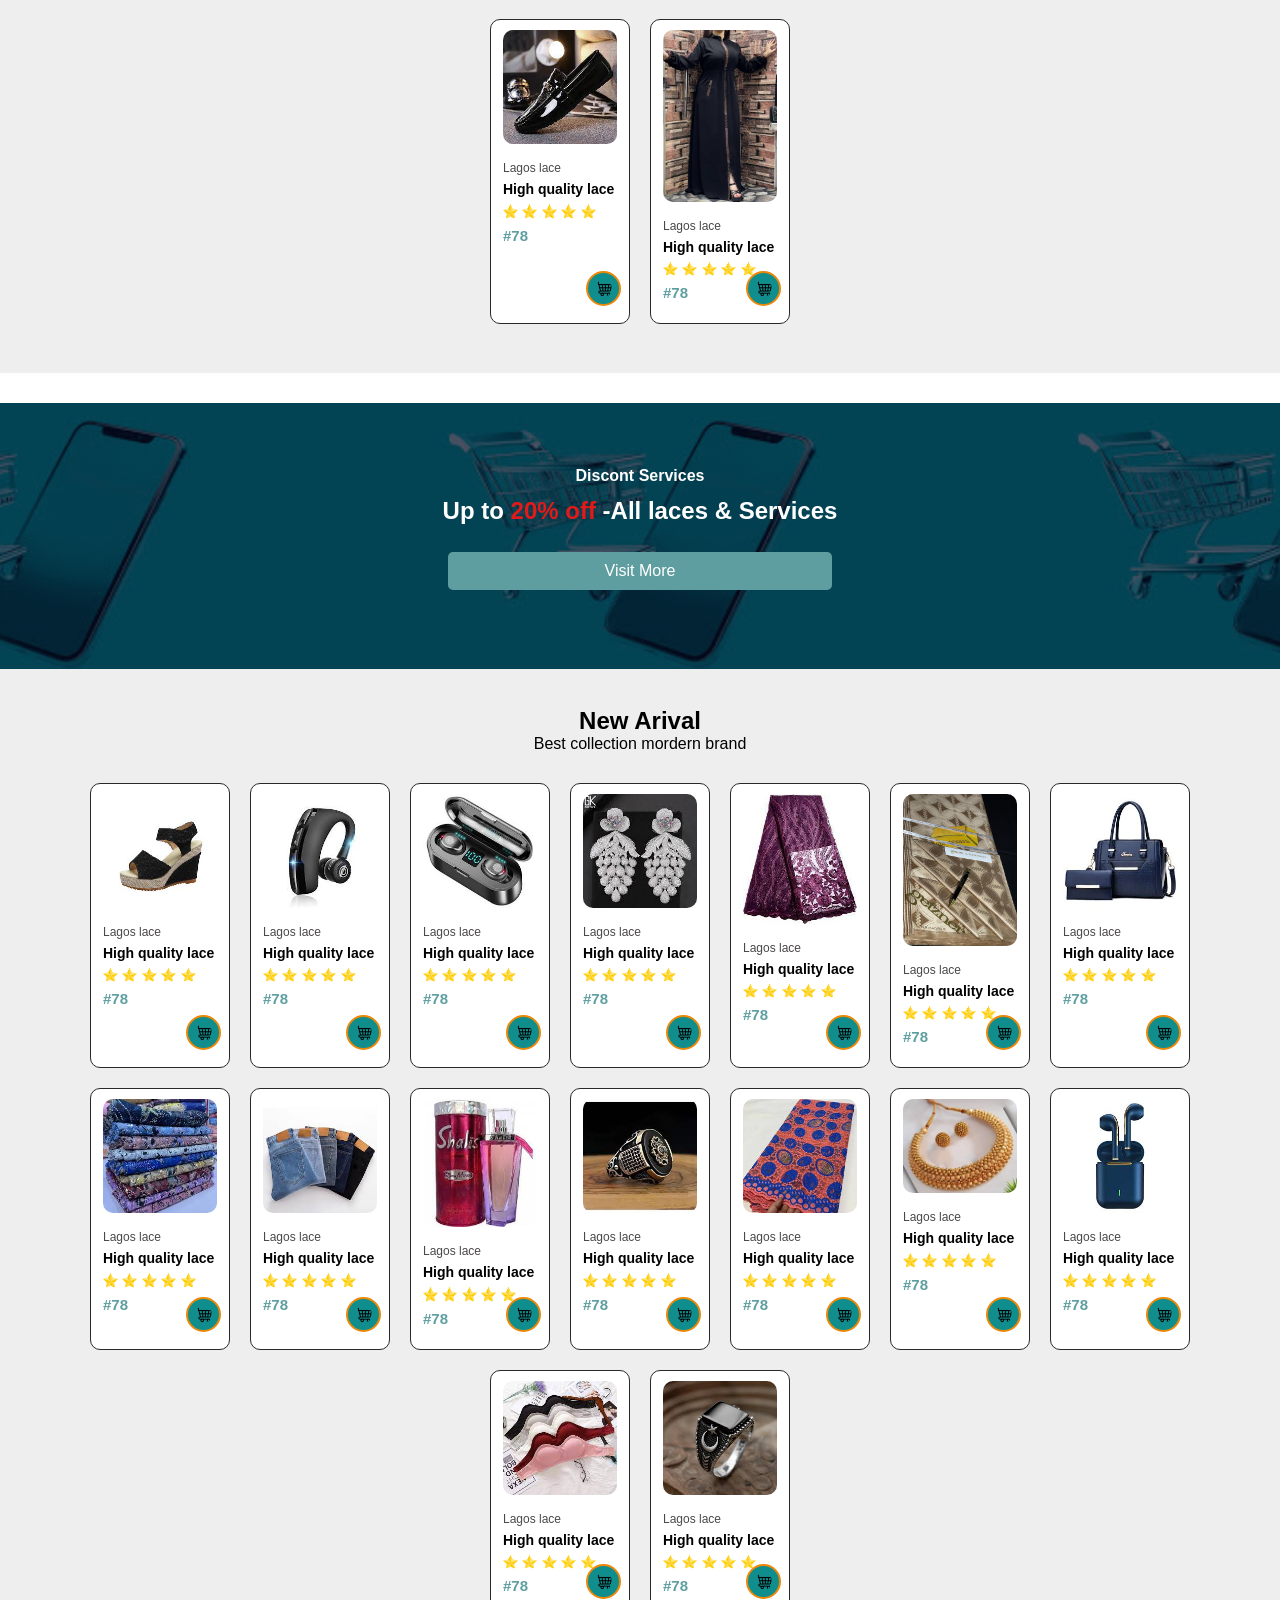
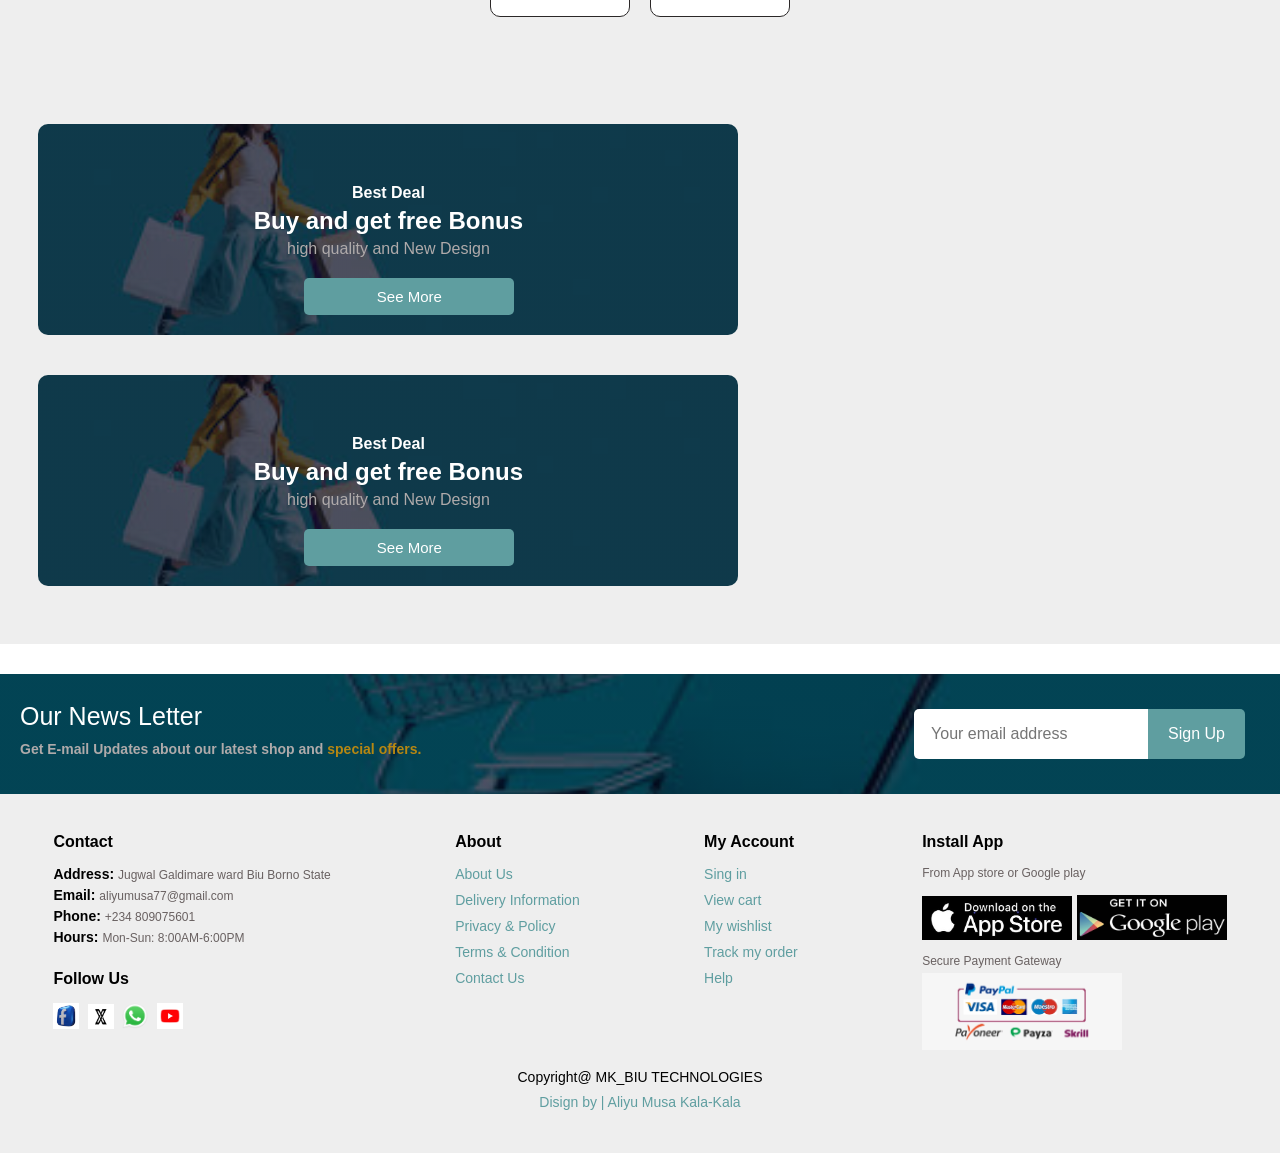
==== commit fe2c45b0: "new" ====
--- a/index.html
+++ b/index.html
@@ -3,7 +3,7 @@
         <head>
             <meta charset="UTF-8">
             <meta name="viewport" content="width=device-width, initial-scale=1.0">
-            <title>Document</title>
+            <title>E-commerce</title>
 
             <link rel="stylesheet" href="styles.css">
         </head>
@@ -11,13 +11,13 @@
     <section class="header">
       <nav>
         <!-- <a href="index.html" class="navbar-brand p-0"><img src="logo.jpg" alt="Logo"></a> -->
-        <h1 class="text-logo">MKK <span>.</span>TECH</h1>
+        <h1 class="text-logo">< MKK<span>.</span>TECH /> </h1>
         <div class="nav-links" id="navbar">
           <span id="hide"><img src="close.png" alt=""></span>
             <ul>
               <li><a href="index.html">Home</a></li>
               <li><a href="about.html">About</a></li>
-              <li><a href="">Services</a></li>
+              <li><a href="services.html">Services</a></li>
               <li><a href="">Contact</a></li>
               <li class="buy"><a href="#" title="click to buy">Buy</a></li>
             </ul>
@@ -26,7 +26,7 @@
       </nav>
       
       <div class="text-box">
-          <h1>WELCOME TO MKK_BIU TECHNOLOGIES & GENERAL SEVICES</h1>
+          <h1 class="typing">WELCOME TO MKK_BIU TECHNOLOGIES & GENERAL SEVICES</h1>
           <p>Save more and get up to 25% off</p>
           <a href="#" class="hero-btn">Buy Now</a>
       </div>
@@ -36,8 +36,8 @@
                 <h2>Future Products</h2>
                 <p>New collection mordern brand</p>
                 <div class="pro-container">  
-                  <div class="pro">
-                      <img src="img/box2.jpg" alt="">
+                  <div class="pro" onclick="window.location.href='singlepage.html'">
+                      <img src="img/shop/t3.jfif" alt="">
                       <div class="des">
                           <span>Lagos lace</span>
                           <h5>High quality lace</h5>
@@ -54,126 +54,126 @@
                   </div>
 
                   <div class="pro">
-                    <img src="img/shadd3.jpg" alt="">
-                    <div class="des">
-                        <span>Lagos lace</span>
-                        <h5>High quality lace</h5>
-                        <div class="star">
-                          <img src="star.png">
-                          <img src="star.png">
-                          <img src="star.png">
-                          <img src="star.png">
-                          <img src="star.png">
-                        </div>
-                        <h4>#78</h4>
-                    </div>
-                    <a href="#" class="cart"><img src="cart.png"></a>
-                </div>
-
-                <div class="pro">
-                    <img src="img/bag2.jpg" alt="">
-                    <div class="des">
-                        <span>Lagos lace</span>
-                        <h5>High quality lace</h5>
-                        <div class="star">
-                          <img src="star.png">
-                          <img src="star.png">
-                          <img src="star.png">
-                          <img src="star.png">
-                          <img src="star.png">
-                        </div>
-                        <h4>#78</h4>
-                    </div>
-                    <a href="#" class="cart"><img src="cart.png"></a>
-                </div>
-
-                <div class="pro">
-                    <img src="img/necklece1.jpg" alt="">
-                    <div class="des">
-                        <span>Lagos lace</span>
-                        <h5>High quality lace</h5>
-                        <div class="star">
-                          <img src="star.png">
-                          <img src="star.png">
-                          <img src="star.png">
-                          <img src="star.png">
-                          <img src="star.png">
-                        </div>
-                        <h4>#78</h4>
-                    </div>
-                    <a href="#" class="cart"><img src="cart.png"></a>
-                </div>
-
-                <div class="pro">
-                    <img src="img/costimatics3.jpg" alt="">
-                    <div class="des">
-                        <span>Lagos lace</span>
-                        <h5>High quality lace</h5>
-                        <div class="star">
-                          <img src="star.png">
-                          <img src="star.png">
-                          <img src="star.png">
-                          <img src="star.png">
-                          <img src="star.png">
-                        </div>
-                        <h4>#78</h4>
-                    </div>
-                    <a href="#" class="cart"><img src="cart.png"></a>
-                </div>
-
-                <div class="pro">
-                    <img src="img/wrapper14.jpg" alt="">
-                    <div class="des">
-                        <span>Lagos lace</span>
-                        <h5>High quality lace</h5>
-                        <div class="star">
-                          <img src="star.png">
-                          <img src="star.png">
-                          <img src="star.png">
-                          <img src="star.png">
-                          <img src="star.png">
-                        </div>
-                        <h4>#78</h4>
-                    </div>
-                    <a href="#" class="cart"><img src="cart.png"></a>
-                </div>
-
-                <div class="pro">
-                    <img src="img/shoe1.jpg" alt="">
-                    <div class="des">
-                        <span>Lagos lace</span>
-                        <h5>High quality lace</h5>
-                        <div class="star">
-                          <img src="star.png">
-                          <img src="star.png">
-                          <img src="star.png">
-                          <img src="star.png">
-                          <img src="star.png">
-                        </div>
-                        <h4>#78</h4>
-                    </div>
-                    <a href="#" class="cart"><img src="cart.png"></a>
-                </div>
-
-                <div class="pro">
-                    <img src="img/wrapper24.jpg" alt="">
-                    <div class="des">
-                        <span>Lagos lace</span>
-                        <h5>High quality lace</h5>
-                        <div class="star">
-                          <img src="star.png">
-                          <img src="star.png">
-                          <img src="star.png">
-                          <img src="star.png">
-                          <img src="star.png">
-                        </div>
-                        <h4>#78</h4>
-                    </div>
-                    <a href="#" class="cart"><img src="cart.png"></a>
-                </div>
-
-                <div class="pro">
-                    <img src="img/shadd4.jpg" alt="">
+                    <img src="img/shop/shd1.jfif" alt="">
+                    <div class="des">
+                        <span>Lagos lace</span>
+                        <h5>High quality lace</h5>
+                        <div class="star">
+                          <img src="star.png">
+                          <img src="star.png">
+                          <img src="star.png">
+                          <img src="star.png">
+                          <img src="star.png">
+                        </div>
+                        <h4>#78</h4>
+                    </div>
+                    <a href="#" class="cart"><img src="cart.png"></a>
+                </div>
+
+                <div class="pro">
+                    <img src="img/shop/b9.jfif" alt="">
+                    <div class="des">
+                        <span>Lagos lace</span>
+                        <h5>High quality lace</h5>
+                        <div class="star">
+                          <img src="star.png">
+                          <img src="star.png">
+                          <img src="star.png">
+                          <img src="star.png">
+                          <img src="star.png">
+                        </div>
+                        <h4>#78</h4>
+                    </div>
+                    <a href="#" class="cart"><img src="cart.png"></a>
+                </div>
+
+                <div class="pro">
+                    <img src="img/shop/maleshoe1.jfif" alt="">
+                    <div class="des">
+                        <span>Lagos lace</span>
+                        <h5>High quality lace</h5>
+                        <div class="star">
+                          <img src="star.png">
+                          <img src="star.png">
+                          <img src="star.png">
+                          <img src="star.png">
+                          <img src="star.png">
+                        </div>
+                        <h4>#78</h4>
+                    </div>
+                    <a href="#" class="cart"><img src="cart.png"></a>
+                </div>
+
+                <div class="pro">
+                    <img src="img/shop/wrp5.jfif" alt="">
+                    <div class="des">
+                        <span>Lagos lace</span>
+                        <h5>High quality lace</h5>
+                        <div class="star">
+                          <img src="star.png">
+                          <img src="star.png">
+                          <img src="star.png">
+                          <img src="star.png">
+                          <img src="star.png">
+                        </div>
+                        <h4>#78</h4>
+                    </div>
+                    <a href="#" class="cart"><img src="cart.png"></a>
+                </div>
+
+                <div class="pro">
+                    <img src="img/shop/mw1.jfif" alt="">
+                    <div class="des">
+                        <span>Lagos lace</span>
+                        <h5>High quality lace</h5>
+                        <div class="star">
+                          <img src="star.png">
+                          <img src="star.png">
+                          <img src="star.png">
+                          <img src="star.png">
+                          <img src="star.png">
+                        </div>
+                        <h4>#78</h4>
+                    </div>
+                    <a href="#" class="cart"><img src="cart.png"></a>
+                </div>
+
+                <div class="pro">
+                    <img src="img/shop/msh3.jfif" alt="">
+                    <div class="des">
+                        <span>Lagos lace</span>
+                        <h5>High quality lace</h5>
+                        <div class="star">
+                          <img src="star.png">
+                          <img src="star.png">
+                          <img src="star.png">
+                          <img src="star.png">
+                          <img src="star.png">
+                        </div>
+                        <h4>#78</h4>
+                    </div>
+                    <a href="#" class="cart"><img src="cart.png"></a>
+                </div>
+
+                <div class="pro">
+                    <img src="img/shop/bag8.jfif" alt="">
+                    <div class="des">
+                        <span>Lagos lace</span>
+                        <h5>High quality lace</h5>
+                        <div class="star">
+                          <img src="star.png">
+                          <img src="star.png">
+                          <img src="star.png">
+                          <img src="star.png">
+                          <img src="star.png">
+                        </div>
+                        <h4>#78</h4>
+                    </div>
+                    <a href="#" class="cart"><img src="cart.png"></a>
+                </div>
+
+                <div class="pro">
+                    <img src="img/shop/bangle1.jfif" alt="">
                     <div class="des">
                         <span>Lagos lace</span>
                         <h5>High quality lace</h5>
@@ -207,7 +207,7 @@
                 </div>
 
                 <div class="pro">
-                    <img src="img/abt.jpg" alt="">
+                    <img src="img/shop/fw2.jfif" alt="">
                     <div class="des">
                         <span>Lagos lace</span>
                         <h5>High quality lace</h5>
@@ -241,7 +241,7 @@
               </div>
 
               <div class="pro">
-                <img src="img/wrapper9.jpg" alt="">
+                <img src="img/shop/p5.jfif" alt="">
                 <div class="des">
                     <span>Lagos lace</span>
                     <h5>High quality lace</h5>
@@ -258,24 +258,24 @@
             </div>
 
             <div class="pro">
-              <img src="img/baby.jpg" alt="">
-              <div class="des">
-                  <span>Lagos lace</span>
-                  <h5>High quality lace</h5>
-                  <div class="star">
-                    <img src="star.png">
-                    <img src="star.png">
-                    <img src="star.png">
-                    <img src="star.png">
-                    <img src="star.png">
-                  </div>
-                  <h4>#78</h4>
-              </div>
-              <a href="#" class="cart"><img src="cart.png"></a>
-          </div>
-
-          <div class="pro">
-            <img src="img/quli.jpg" alt="">
+              <img src="img/shop/under3.jfif" alt="">
+              <div class="des">
+                  <span>Lagos lace</span>
+                  <h5>High quality lace</h5>
+                  <div class="star">
+                    <img src="star.png">
+                    <img src="star.png">
+                    <img src="star.png">
+                    <img src="star.png">
+                    <img src="star.png">
+                  </div>
+                  <h4>#78</h4>
+              </div>
+              <a href="#" class="cart"><img src="cart.png"></a>
+          </div>
+
+          <div class="pro">
+            <img src="img/shop/msh1.jfif" alt="">
             <div class="des">
                 <span>Lagos lace</span>
                 <h5>High quality lace</h5>
@@ -321,7 +321,7 @@
           <p>Best collection mordern brand</p>
           <div class="pro-container">  
             <div class="pro">
-                <img src="necklace2.jpg" alt="">
+                <img src="./img/shop/wsh4.jfif" alt="">
                 <div class="des">
                     <span>Lagos lace</span>
                     <h5>High quality lace</h5>
@@ -338,24 +338,24 @@
             </div>
 
             <div class="pro">
-              <img src="necklace2.jpg" alt="">
-              <div class="des">
-                  <span>Lagos lace</span>
-                  <h5>High quality lace</h5>
-                  <div class="star">
-                    <img src="star.png">
-                    <img src="star.png">
-                    <img src="star.png">
-                    <img src="star.png">
-                    <img src="star.png">
-                  </div>
-                  <h4>#78</h4>
-              </div>
-              <a href="#" class="cart"><img src="cart.png"></a>
-          </div>
-
-          <div class="pro">
-            <img src="necklace2.jpg" alt="">
+              <img src="./img/shop/b3.jfif" alt="">
+              <div class="des">
+                  <span>Lagos lace</span>
+                  <h5>High quality lace</h5>
+                  <div class="star">
+                    <img src="star.png">
+                    <img src="star.png">
+                    <img src="star.png">
+                    <img src="star.png">
+                    <img src="star.png">
+                  </div>
+                  <h4>#78</h4>
+              </div>
+              <a href="#" class="cart"><img src="cart.png"></a>
+          </div>
+
+          <div class="pro">
+            <img src="./img/shop/b10.jfif" alt="">
             <div class="des">
                 <span>Lagos lace</span>
                 <h5>High quality lace</h5>
@@ -372,7 +372,7 @@
         </div>
 
         <div class="pro">
-          <img src="necklace2.jpg" alt="">
+          <img src="./img/shop/ear2.jfif" alt="">
           <div class="des">
               <span>Lagos lace</span>
               <h5>High quality lace</h5>
@@ -389,7 +389,7 @@
       </div>
 
       <div class="pro">
-        <img src="necklace2.jpg" alt="">
+        <img src="./img/shop/lace6.jfif" alt="">
         <div class="des">
             <span>Lagos lace</span>
             <h5>High quality lace</h5>
@@ -424,7 +424,7 @@
           </div>
 
           <div class="pro">
-            <img src="img/wrapper1.jpg" alt="">
+            <img src="img/shop/bag3.jfif" alt="">
             <div class="des">
                 <span>Lagos lace</span>
                 <h5>High quality lace</h5>
@@ -442,7 +442,7 @@
 
           
           <div class="pro">
-            <img src="img/shoe1.jpg" alt="">
+            <img src="img/shop/lace15.jfif" alt="">
             <div class="des">
                 <span>Lagos lace</span>
                 <h5>High quality lace</h5>
@@ -460,7 +460,7 @@
 
         
         <div class="pro">
-          <img src="img/bag1.jpg" alt="">
+          <img src="img/shop/jeans3.jfif" alt="">
           <div class="des">
               <span>Lagos lace</span>
               <h5>High quality lace</h5>
@@ -477,109 +477,109 @@
         </div>
 
           <div class="pro">
-              <img src="img/box2.jpg" alt="">
-              <div class="des">
-                  <span>Lagos lace</span>
-                  <h5>High quality lace</h5>
-                  <div class="star">
-                    <img src="star.png">
-                    <img src="star.png">
-                    <img src="star.png">
-                    <img src="star.png">
-                    <img src="star.png">
-                  </div>
-                  <h4>#78</h4>
-              </div>
-              <a href="#" class="cart"><img src="cart.png"></a>
-          </div>
-
-          <div class="pro">
-              <img src="img/wrapper19.jpg" alt="">
-              <div class="des">
-                  <span>Lagos lace</span>
-                  <h5>High quality lace</h5>
-                  <div class="star">
-                    <img src="star.png">
-                    <img src="star.png">
-                    <img src="star.png">
-                    <img src="star.png">
-                    <img src="star.png">
-                  </div>
-                  <h4>#78</h4>
-              </div>
-              <a href="#" class="cart"><img src="cart.png"></a>
-          </div>
-
-          <div class="pro">
-              <img src="img/plet1.jpg" alt="">
-              <div class="des">
-                  <span>Lagos lace</span>
-                  <h5>High quality lace</h5>
-                  <div class="star">
-                    <img src="star.png">
-                    <img src="star.png">
-                    <img src="star.png">
-                    <img src="star.png">
-                    <img src="star.png">
-                  </div>
-                  <h4>#78</h4>
-              </div>
-              <a href="#" class="cart"><img src="cart.png"></a>
-          </div>
-
-          <div class="pro">
-              <img src="img/shadda2.jpg" alt="">
-              <div class="des">
-                  <span>Lagos lace</span>
-                  <h5>High quality lace</h5>
-                  <div class="star">
-                    <img src="star.png">
-                    <img src="star.png">
-                    <img src="star.png">
-                    <img src="star.png">
-                    <img src="star.png">
-                  </div>
-                  <h4>#78</h4>
-              </div>
-              <a href="#" class="cart"><img src="cart.png"></a>
-          </div>
-
-          <div class="pro">
-              <img src="img/wrapper3.jpg" alt="">
-              <div class="des">
-                  <span>Lagos lace</span>
-                  <h5>High quality lace</h5>
-                  <div class="star">
-                    <img src="star.png">
-                    <img src="star.png">
-                    <img src="star.png">
-                    <img src="star.png">
-                    <img src="star.png">
-                  </div>
-                  <h4>#78</h4>
-              </div>
-              <a href="#" class="cart"><img src="cart.png"></a>
-          </div>
-
-          <div class="pro">
-              <img src="img/wrapper8.jpg" alt="">
-              <div class="des">
-                  <span>Lagos lace</span>
-                  <h5>High quality lace</h5>
-                  <div class="star">
-                    <img src="star.png">
-                    <img src="star.png">
-                    <img src="star.png">
-                    <img src="star.png">
-                    <img src="star.png">
-                  </div>
-                  <h4>#78</h4>
-              </div>
-              <a href="#" class="cart"><img src="cart.png"></a>
-          </div>
-
-          <div class="pro">
-              <img src="img/t-shirt.jpg" alt="">
+              <img src="img/shop/p9.jfif" alt="">
+              <div class="des">
+                  <span>Lagos lace</span>
+                  <h5>High quality lace</h5>
+                  <div class="star">
+                    <img src="star.png">
+                    <img src="star.png">
+                    <img src="star.png">
+                    <img src="star.png">
+                    <img src="star.png">
+                  </div>
+                  <h4>#78</h4>
+              </div>
+              <a href="#" class="cart"><img src="cart.png"></a>
+          </div>
+
+          <div class="pro">
+              <img src="img/shop/r1.jfif" alt="">
+              <div class="des">
+                  <span>Lagos lace</span>
+                  <h5>High quality lace</h5>
+                  <div class="star">
+                    <img src="star.png">
+                    <img src="star.png">
+                    <img src="star.png">
+                    <img src="star.png">
+                    <img src="star.png">
+                  </div>
+                  <h4>#78</h4>
+              </div>
+              <a href="#" class="cart"><img src="cart.png"></a>
+          </div>
+
+          <div class="pro">
+              <img src="img/shop/lace13.jfif" alt="">
+              <div class="des">
+                  <span>Lagos lace</span>
+                  <h5>High quality lace</h5>
+                  <div class="star">
+                    <img src="star.png">
+                    <img src="star.png">
+                    <img src="star.png">
+                    <img src="star.png">
+                    <img src="star.png">
+                  </div>
+                  <h4>#78</h4>
+              </div>
+              <a href="#" class="cart"><img src="cart.png"></a>
+          </div>
+
+          <div class="pro">
+              <img src="img/shop/neck1.jfif" alt="">
+              <div class="des">
+                  <span>Lagos lace</span>
+                  <h5>High quality lace</h5>
+                  <div class="star">
+                    <img src="star.png">
+                    <img src="star.png">
+                    <img src="star.png">
+                    <img src="star.png">
+                    <img src="star.png">
+                  </div>
+                  <h4>#78</h4>
+              </div>
+              <a href="#" class="cart"><img src="cart.png"></a>
+          </div>
+
+          <div class="pro">
+              <img src="img/shop/b8.jfif" alt="">
+              <div class="des">
+                  <span>Lagos lace</span>
+                  <h5>High quality lace</h5>
+                  <div class="star">
+                    <img src="star.png">
+                    <img src="star.png">
+                    <img src="star.png">
+                    <img src="star.png">
+                    <img src="star.png">
+                  </div>
+                  <h4>#78</h4>
+              </div>
+              <a href="#" class="cart"><img src="cart.png"></a>
+          </div>
+
+          <div class="pro">
+              <img src="img/shop/bra1.jfif" alt="">
+              <div class="des">
+                  <span>Lagos lace</span>
+                  <h5>High quality lace</h5>
+                  <div class="star">
+                    <img src="star.png">
+                    <img src="star.png">
+                    <img src="star.png">
+                    <img src="star.png">
+                    <img src="star.png">
+                  </div>
+                  <h4>#78</h4>
+              </div>
+              <a href="#" class="cart"><img src="cart.png"></a>
+          </div>
+
+          <div class="pro">
+              <img src="img/shop/mr5.jfif" alt="">
               <div class="des">
                   <span>Lagos lace</span>
                   <h5>High quality lace</h5>
@@ -629,7 +629,7 @@
         <footer id="padding">
             <div class="col">
               <h4>Contact</h4>
-              <p><strong>Address: </strong>27 Plaza Biu Main Mrket Borno State</p>
+              <p><strong>Address: </strong>Jugwal Galdimare ward Biu Borno State</p>
               <p><strong>Email: </strong> aliyumusa77@gmail.com</p>
               <p><strong>Phone: </strong>+234 809075601</p>
               <p><strong>Hours: </strong>Mon-Sun: 8:00AM-6:00PM</p>
--- a/styles.css
+++ b/styles.css
@@ -22,9 +22,17 @@
     padding: 3%;
     background: #eee;
 }
+#abtpadding{
+    padding: 3%;
+    background: #eee;
+}
+.vidpadding{
+    padding: 3%;
+    background: #eee;
+}
 
 #section-margin{
-    margin: 30px 0;
+    margin: 30px 0 0 0;
 }
 
 nav img{
@@ -34,7 +42,7 @@
 }
 
 nav .text-logo{
-    font-size: 18px;
+    font-size: 14px;
     background: linear-gradient(90deg, rgb(77, 151, 216), rgb(248, 1, 174));
     -webkit-background-clip: text;
     display: inline-block;
@@ -45,9 +53,7 @@
 
 nav .text-logo span{
     color: yellow;
-    display: inline;
-    font-size: 20px;
-    
+    display: inline;  
 }
 
 nav{
@@ -87,7 +93,7 @@
 }
 .buy a{
     position: absolute;
-    bottom: 92%;
+    bottom: 91%;
     font-size: 15px;
     background-color: cadetblue;
     padding: 3px 30px;
@@ -113,6 +119,8 @@
 .text-box h1{
     font-size: 40px;
 }
+
+
 
 .text-box p{
     margin: 15px 0 40px;
@@ -283,11 +291,11 @@
     flex-direction: column;
     justify-content: center;
     text-align: center;
-    background: linear-gradient(rgba(4, 9, 30, 0.7), rgba(4, 9, 30, 0.7)), url(./img/shadda2.jpg);
+    background: linear-gradient(rgba(3, 9, 33, 0.7), rgba(3, 9, 33, 0.7)), url(./img/shop/banner2.jfif);
     width: 100%;
     padding: 5% 0;
     background-position: center;
-    background-size: cover;
+    background-size: contain;
 }
 
 .banner h4{
@@ -307,7 +315,7 @@
     text-decoration: none;
     background: cadetblue;
     border:none;
-    border-radius: 10px;
+    border-radius: 5px;
     color: #fff;
     width: 30%;
     padding: 10px;
@@ -327,9 +335,9 @@
     flex-direction: column;
     justify-content: center;
     text-align: center;
-    background: linear-gradient(rgba(4, 9, 30, 0.7), rgba(4, 9, 30, 0.7)), url(./img/shadda2.jpg);
+    background: linear-gradient(rgba(4, 9, 30, 0.7), rgba(4, 9, 30, 0.7)), url(./img/shop/banner1.jfif);
     width: 700px;
-    padding: 10% 0 0 0;
+    padding: 5% 0 0 0;
     background-position: center;
     background-size: cover;
     border-radius: 10px;
@@ -349,20 +357,20 @@
 }
 .small-banner  h2{
     color: #fff;
-    padding: 12px 0;
+    padding: 5px 0;
 }
 
 .small-banner  a{
     text-decoration: none;
     background: cadetblue;
     border:none;
-    border-radius: 10px;
+    border-radius: 5px;
     color: #fff;
     width: 30%;
-    padding: 15px;
+    padding: 10px 5px;
     position: relative;
-    left: 35%;
-    margin: 35px 0;
+    left: 38%;
+    margin: 20px 0;
     font-size: 15px;
     transition: 1s;
 }
@@ -375,7 +383,7 @@
     justify-content: space-between;
     flex-wrap: wrap;
     align-items: center;
-    background: linear-gradient(90deg, #011517, #240101);
+    background: linear-gradient(rgba(3, 9, 33, 0.7), rgba(3, 9, 33, 0.7)), url(./img/shop/banner2.jfif);
     background-position: center;
     background-size: cover;
     padding: 20px 20px;
@@ -510,5 +518,108 @@
 
 
 
-
-
+/* ==============ABOUT=================*/
+.aboutheader{
+    width: 100%;
+    height: 30vh;
+    background: linear-gradient(rgba(4,9,30,0.7), rgba(4,9,30,0.7)), url(homebackground.jpg);
+    background-position: center;
+    background-size: cover;
+    position: relative;
+    overflow: hidden;
+    
+}
+
+.about-text{
+    width:90%;
+    position: absolute;
+    top: 70%;
+    left: 50%;
+    color: #fff;
+    transform: translate(-50%, -50%);
+    text-align: center;
+    padding: 20px 0;   
+}
+.about-text h1{
+    font-size: 30px;
+}
+
+.about-text p{
+    margin: 15px 0 40px;
+    font-size: 17px;
+}
+
+.abtbuy a{
+    position: absolute;
+    bottom: 70%;
+    font-size: 15px;
+    background-color: cadetblue;
+    padding: 3px 30px;
+    border: none;
+    list-style: none;
+    border-radius: 8px;
+    text-decoration: none;
+    color: #fff;
+    margin: auto;
+}
+#abtpadding{
+    display: flex;
+    align-items: center;
+}
+#abtpadding img{
+    min-width: 50%;
+    height: 400px;
+}
+
+#abtpadding div{
+    padding-left: 40px;
+}
+
+#abtpadding h2{
+    font-size: 50px;
+    margin: 10px 0 20px 0;
+}
+
+#aboutvideo{
+    text-align: center;
+} 
+
+#aboutvideo .video{
+    width: 50%;
+    margin: 30px auto 0 auto;
+}
+
+#aboutvideo .video video{
+    width: 35%;
+    border-radius: 15px;
+}
+
+@media(max-width: 700px){
+    #abtpadding {
+        flex-direction: column;
+    }
+
+    #abtpadding img {
+      margin-bottom: 20px;
+    }
+    #abtpadding h2 {
+        font-size: 30px;
+    }
+
+    #abtpadding div {
+        padding-left: 0px;
+    }
+
+    #aboutvideo .video video{
+        width: 100%;
+        border-radius: 10px;
+    }
+}
+
+
+
+
+
+
+
+
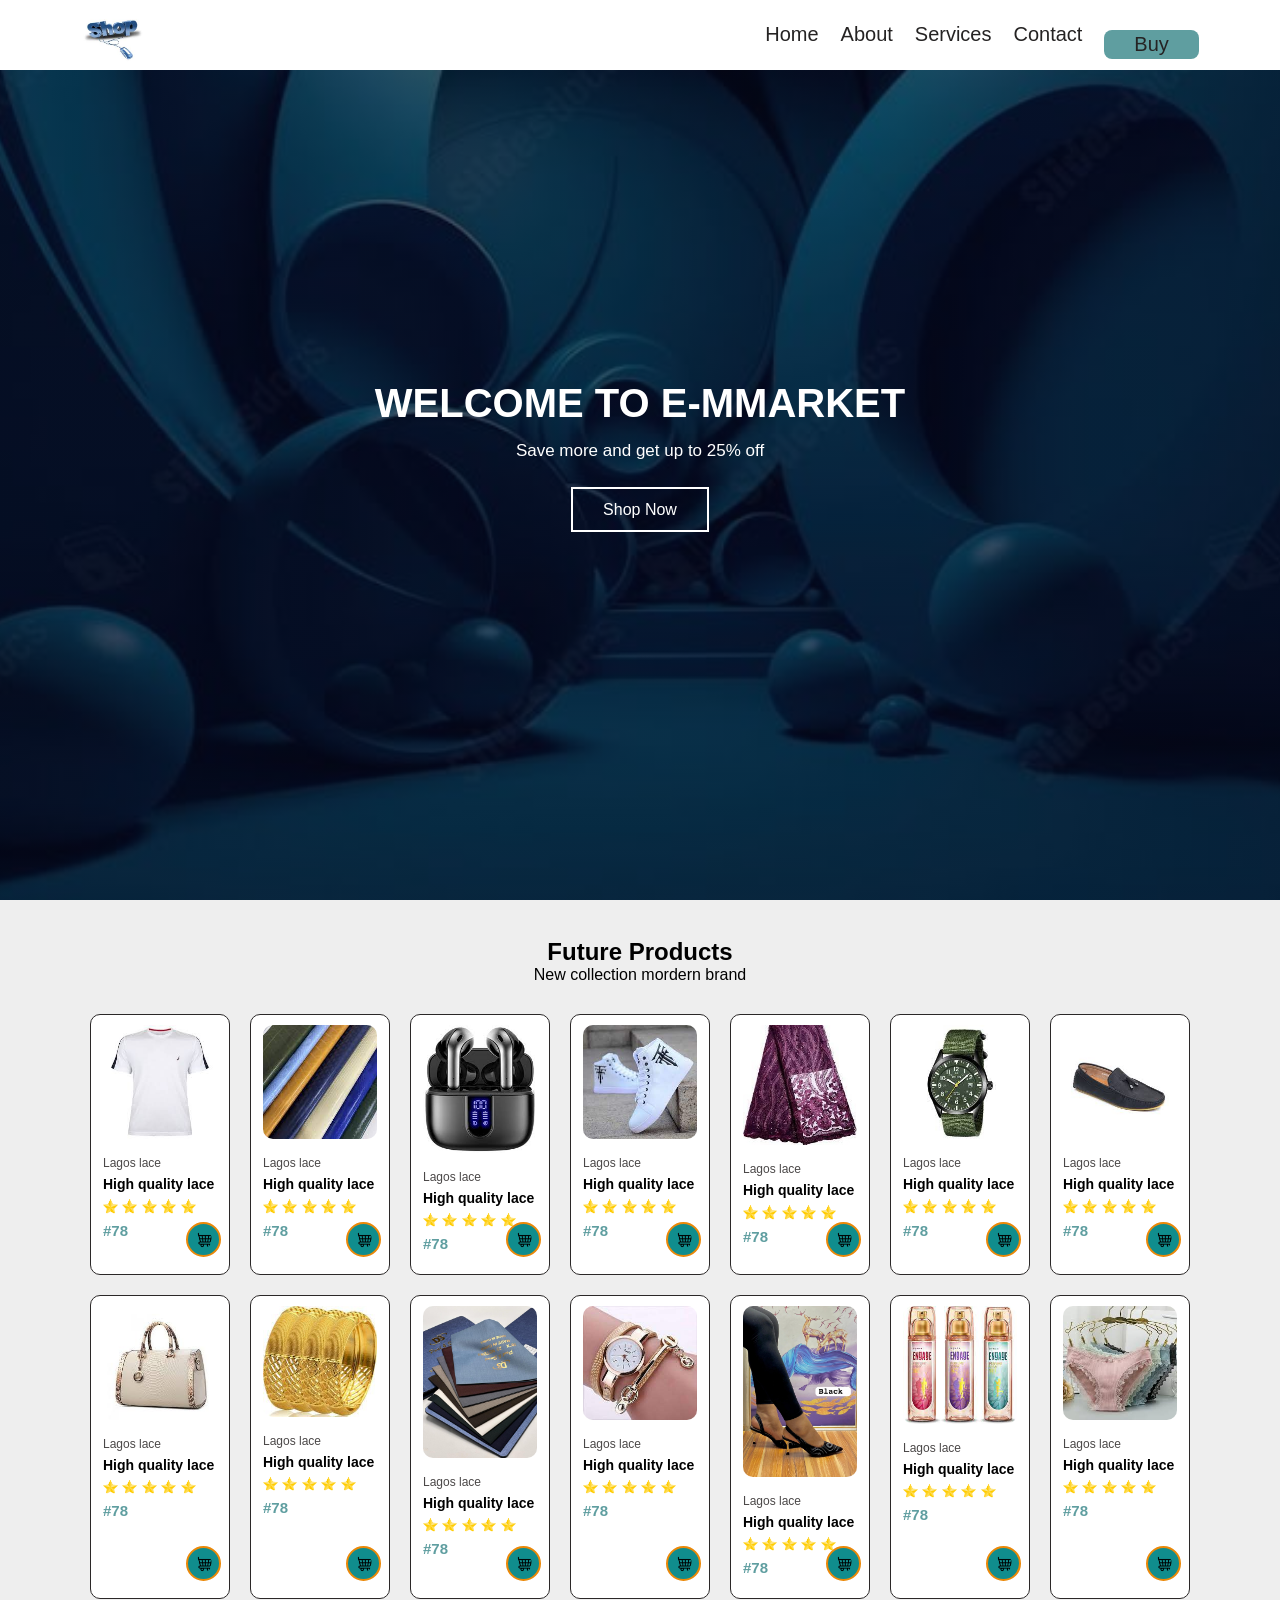
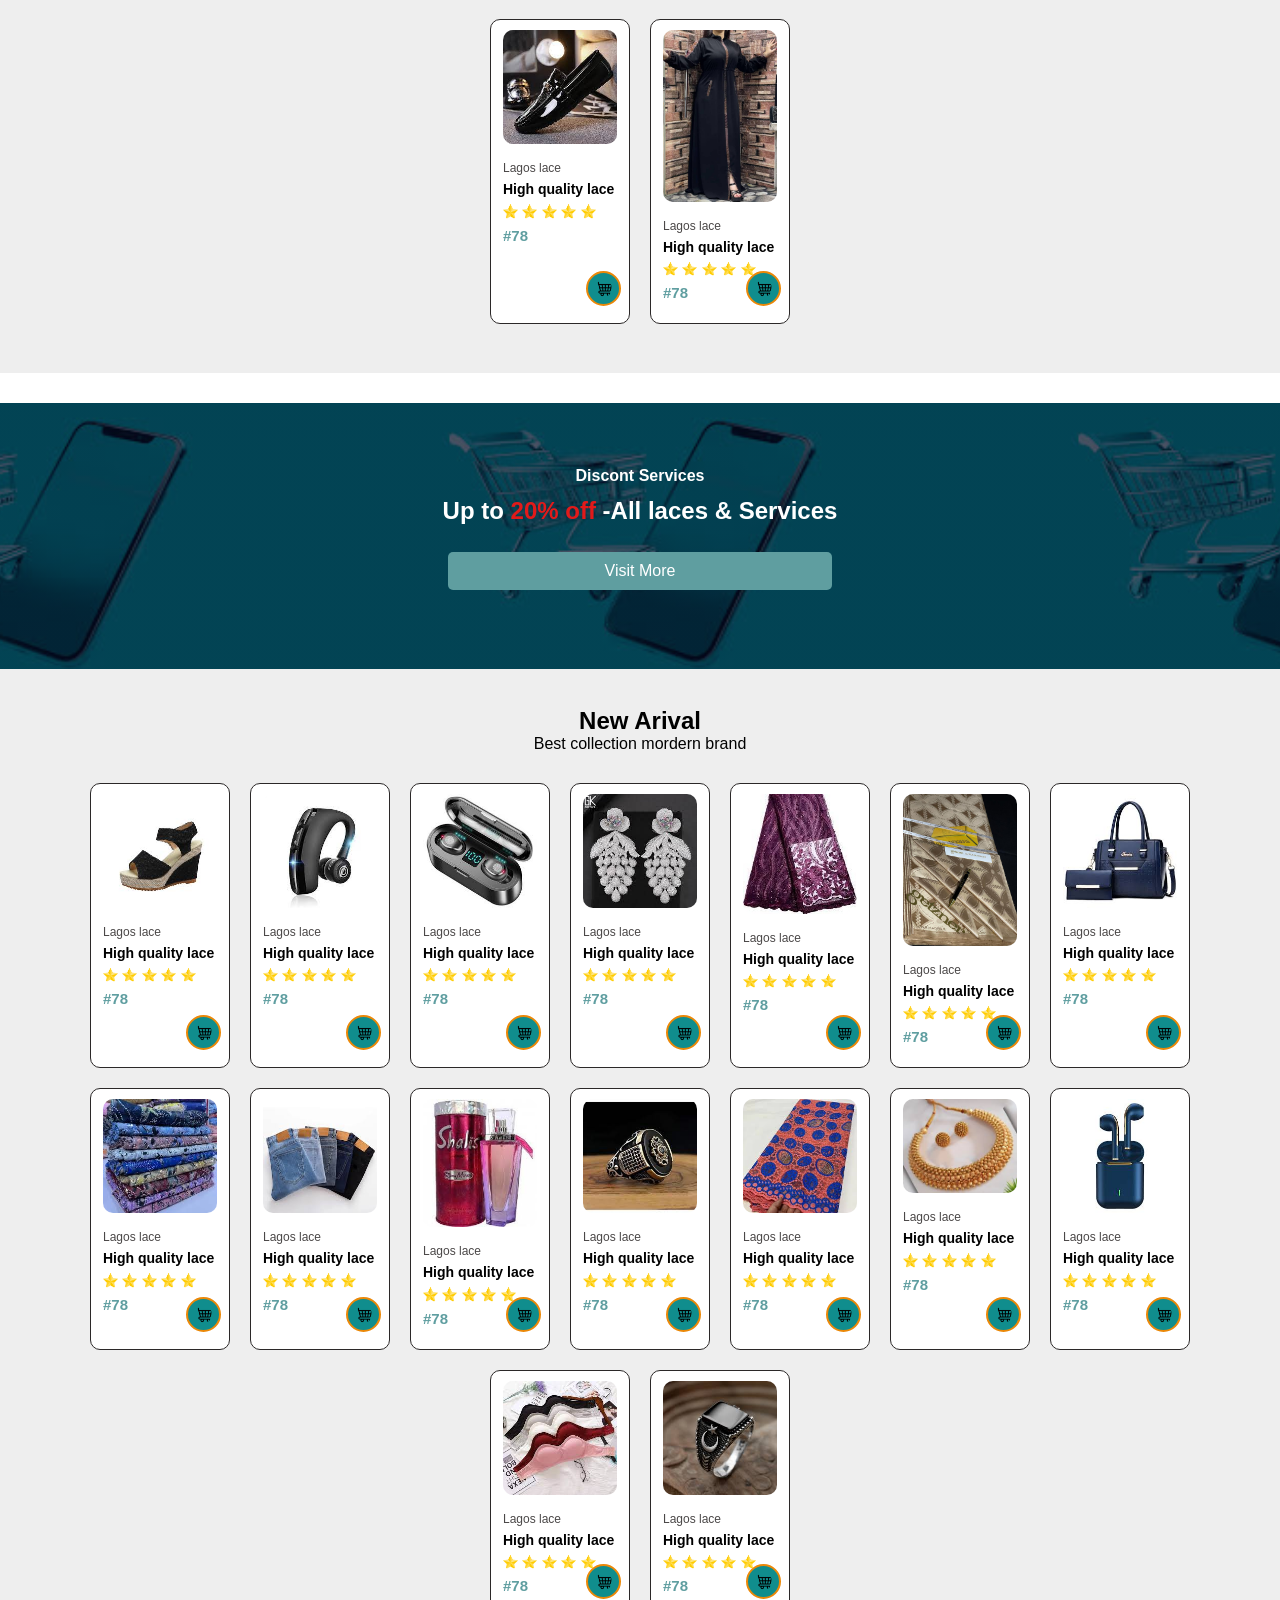
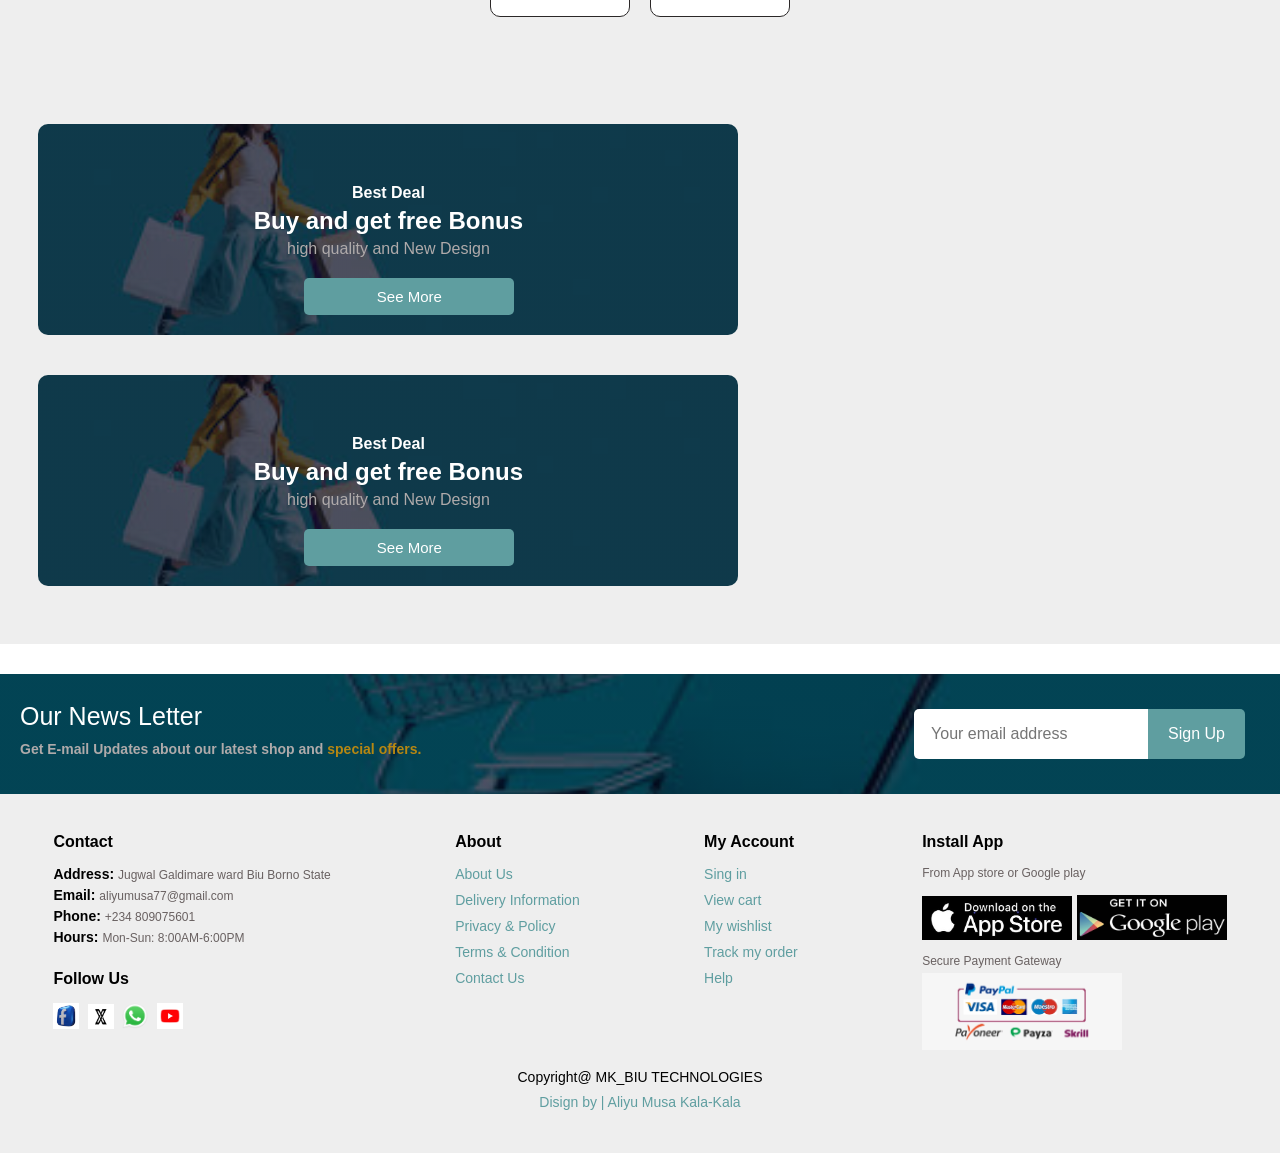
==== commit 9df77b61: "new" ====
--- a/index.html
+++ b/index.html
@@ -8,35 +8,34 @@
             <link rel="stylesheet" href="styles.css">
         </head>
         <body>
-    <section class="header">
+          <section class="header">
       <nav>
-        <!-- <a href="index.html" class="navbar-brand p-0"><img src="logo.jpg" alt="Logo"></a> -->
-        <h1 class="text-logo">< MKK<span>.</span>TECH /> </h1>
+        <a href="index.html" class="navbar-brand p-0"><img src="./img/shop/logo2.jfif" alt="Logo"></a>
+        <!-- <h1 class="text-logo">< MKK<span>.</span>TECH /> </h1> -->
         <div class="nav-links" id="navbar">
           <span id="hide"><img src="close.png" alt=""></span>
             <ul>
               <li><a href="index.html">Home</a></li>
               <li><a href="about.html">About</a></li>
               <li><a href="services.html">Services</a></li>
-              <li><a href="">Contact</a></li>
+              <li><a href="contact.html">Contact</a></li>
               <li class="buy"><a href="#" title="click to buy">Buy</a></li>
             </ul>
         </div>
         <span id="show"><img src="nav1.jpeg" alt=""></span>   
       </nav>
-      
-      <div class="text-box">
-          <h1 class="typing">WELCOME TO MKK_BIU TECHNOLOGIES & GENERAL SEVICES</h1>
+        <div class="text-box">
+          <h1>WELCOME TO E-MMARKET</h1>
           <p>Save more and get up to 25% off</p>
-          <a href="#" class="hero-btn">Buy Now</a>
+          <a href="#" class="hero-btn">Shop Now</a>
       </div>
-    </section>
+      </section>
 
             <section class="product1" id="padding">
                 <h2>Future Products</h2>
                 <p>New collection mordern brand</p>
                 <div class="pro-container">  
-                  <div class="pro" onclick="window.location.href='singlepage.html'">
+                  <div class="pro" onclick="window.location.href='singlepage1.html'">
                       <img src="img/shop/t3.jfif" alt="">
                       <div class="des">
                           <span>Lagos lace</span>
@@ -53,7 +52,7 @@
                       <a href="#" class="cart"><img src="cart.png"></a>
                   </div>
 
-                  <div class="pro">
+                  <div class="pro" onclick="window.location.href='page2.html'">
                     <img src="img/shop/shd1.jfif" alt="">
                     <div class="des">
                         <span>Lagos lace</span>
@@ -70,7 +69,7 @@
                     <a href="#" class="cart"><img src="cart.png"></a>
                 </div>
 
-                <div class="pro">
+                <div class="pro" onclick="window.location.href='page4.html'">
                     <img src="img/shop/b9.jfif" alt="">
                     <div class="des">
                         <span>Lagos lace</span>
@@ -87,7 +86,7 @@
                     <a href="#" class="cart"><img src="cart.png"></a>
                 </div>
 
-                <div class="pro">
+                <div class="pro" onclick="window.location.href='page5.html'">
                     <img src="img/shop/maleshoe1.jfif" alt="">
                     <div class="des">
                         <span>Lagos lace</span>
@@ -104,24 +103,24 @@
                     <a href="#" class="cart"><img src="cart.png"></a>
                 </div>
 
-                <div class="pro">
-                    <img src="img/shop/wrp5.jfif" alt="">
-                    <div class="des">
-                        <span>Lagos lace</span>
-                        <h5>High quality lace</h5>
-                        <div class="star">
-                          <img src="star.png">
-                          <img src="star.png">
-                          <img src="star.png">
-                          <img src="star.png">
-                          <img src="star.png">
-                        </div>
-                        <h4>#78</h4>
-                    </div>
-                    <a href="#" class="cart"><img src="cart.png"></a>
-                </div>
-
-                <div class="pro">
+                <div class="pro" onclick="window.location.href='page3.html'">
+                    <img src="img/shop/lace6.jfif" alt="">
+                    <div class="des">
+                        <span>Lagos lace</span>
+                        <h5>High quality lace</h5>
+                        <div class="star">
+                          <img src="star.png">
+                          <img src="star.png">
+                          <img src="star.png">
+                          <img src="star.png">
+                          <img src="star.png">
+                        </div>
+                        <h4>#78</h4>
+                    </div>
+                    <a href="#" class="cart"><img src="cart.png"></a>
+                </div>
+
+                <div class="pro" onclick="window.location.href='page6.html'">
                     <img src="img/shop/mw1.jfif" alt="">
                     <div class="des">
                         <span>Lagos lace</span>
@@ -138,7 +137,7 @@
                     <a href="#" class="cart"><img src="cart.png"></a>
                 </div>
 
-                <div class="pro">
+                <div class="pro" onclick="window.location.href='page5.html'">
                     <img src="img/shop/msh3.jfif" alt="">
                     <div class="des">
                         <span>Lagos lace</span>
@@ -155,7 +154,7 @@
                     <a href="#" class="cart"><img src="cart.png"></a>
                 </div>
 
-                <div class="pro">
+                <div class="pro" onclick="window.location.href='page7.html'">
                     <img src="img/shop/bag8.jfif" alt="">
                     <div class="des">
                         <span>Lagos lace</span>
--- a/styles.css
+++ b/styles.css
@@ -8,12 +8,12 @@
 .header{
     width: 100%;
     height: 100vh;
-    background: linear-gradient(rgba(4,9,30,0.7), rgba(4,9,30,0.7)), url(homebackground.jpg);
+    background: linear-gradient(rgba(4,9,30,0.7), rgba(4,9,30,0.7)), url(./img/background/background7.jpeg);
     background-position: center;
     background-size: cover;
     position: relative;
     overflow: hidden;
-    
+   
 }
 
 
@@ -38,7 +38,7 @@
 nav img{
     width: 70px;
     border-radius: 10%;
-    padding: 10px 0;
+    margin-top: 10px;
 }
 
 nav .text-logo{
@@ -58,11 +58,10 @@
 
 nav{
     display: flex;
-    padding: 1% 6%;
+    padding: 0 6%;
     align-items: center;
     justify-content: space-between;
-    margin-top: 10px;
-    
+    background: #fff; 
 }
 .nav-links{
     flex: 2;
@@ -77,7 +76,7 @@
 .nav-links ul li a{
     text-decoration: none;
     font-size: 20px;
-    color: #fff;
+    color: rgb(37, 35, 35);
 }
 .nav-links ul li::after{
     content: "";
@@ -93,7 +92,7 @@
 }
 .buy a{
     position: absolute;
-    bottom: 91%;
+    bottom: 93.5%;
     font-size: 15px;
     background-color: cadetblue;
     padding: 3px 30px;
@@ -152,8 +151,7 @@
         font-size: 20px;
         line-height: 25px;
     }
-
-    .text-box p{
+     .text-box p{
         margin: 10px 0 40px;
         font-size: 16px;
     }
@@ -170,7 +168,6 @@
         right: -200px;
         z-index: 2;
         text-align: left;
-        color: #fff;
         transition: 1s ease;
     }
     .nav-links ul li{
@@ -204,7 +201,10 @@
     #show{
         display: block;
     }
-    .buy a{
+    .buy a,
+    .abtbuy a,
+    #service-btn,
+    #contact-btn{
         background: rgb(17, 78, 80);
         display: none;
     }
@@ -516,13 +516,11 @@
     font-size: 14px;
 }
 
-
-
 /* ==============ABOUT=================*/
 .aboutheader{
     width: 100%;
     height: 30vh;
-    background: linear-gradient(rgba(4,9,30,0.7), rgba(4,9,30,0.7)), url(homebackground.jpg);
+    background: linear-gradient(rgba(4,9,30,0.7), rgba(4,9,30,0.7)), url(./img/background/background8.jpeg);
     background-position: center;
     background-size: cover;
     position: relative;
@@ -550,17 +548,43 @@
 }
 
 .abtbuy a{
-    position: absolute;
-    bottom: 70%;
-    font-size: 15px;
-    background-color: cadetblue;
-    padding: 3px 30px;
-    border: none;
-    list-style: none;
-    border-radius: 8px;
-    text-decoration: none;
-    color: #fff;
-    margin: auto;
+        position: absolute;
+        bottom: 78.5%;
+        font-size: 15px;
+        background-color: cadetblue;
+        padding: 3px 30px;
+        border: none;
+        list-style: none;
+        border-radius: 8px;
+        text-decoration: none;
+        color: #fff;
+        margin: auto;
+}
+#service-btn{
+        position: absolute;
+        bottom: 93.5%;
+        font-size: 15px;
+        background-color: cadetblue;
+        padding: 2px 28px;
+        border: none;
+        list-style: none;
+        border-radius: 8px;
+        text-decoration: none;
+        color: #fff;
+        margin: auto;
+}
+#contact-btn{
+        position: absolute;
+        bottom: 78.5%;
+        font-size: 15px;
+        background-color: cadetblue;
+        padding: 2px 28px;
+        border: none;
+        list-style: none;
+        border-radius: 8px;
+        text-decoration: none;
+        color: #fff;
+        margin: auto;
 }
 #abtpadding{
     display: flex;
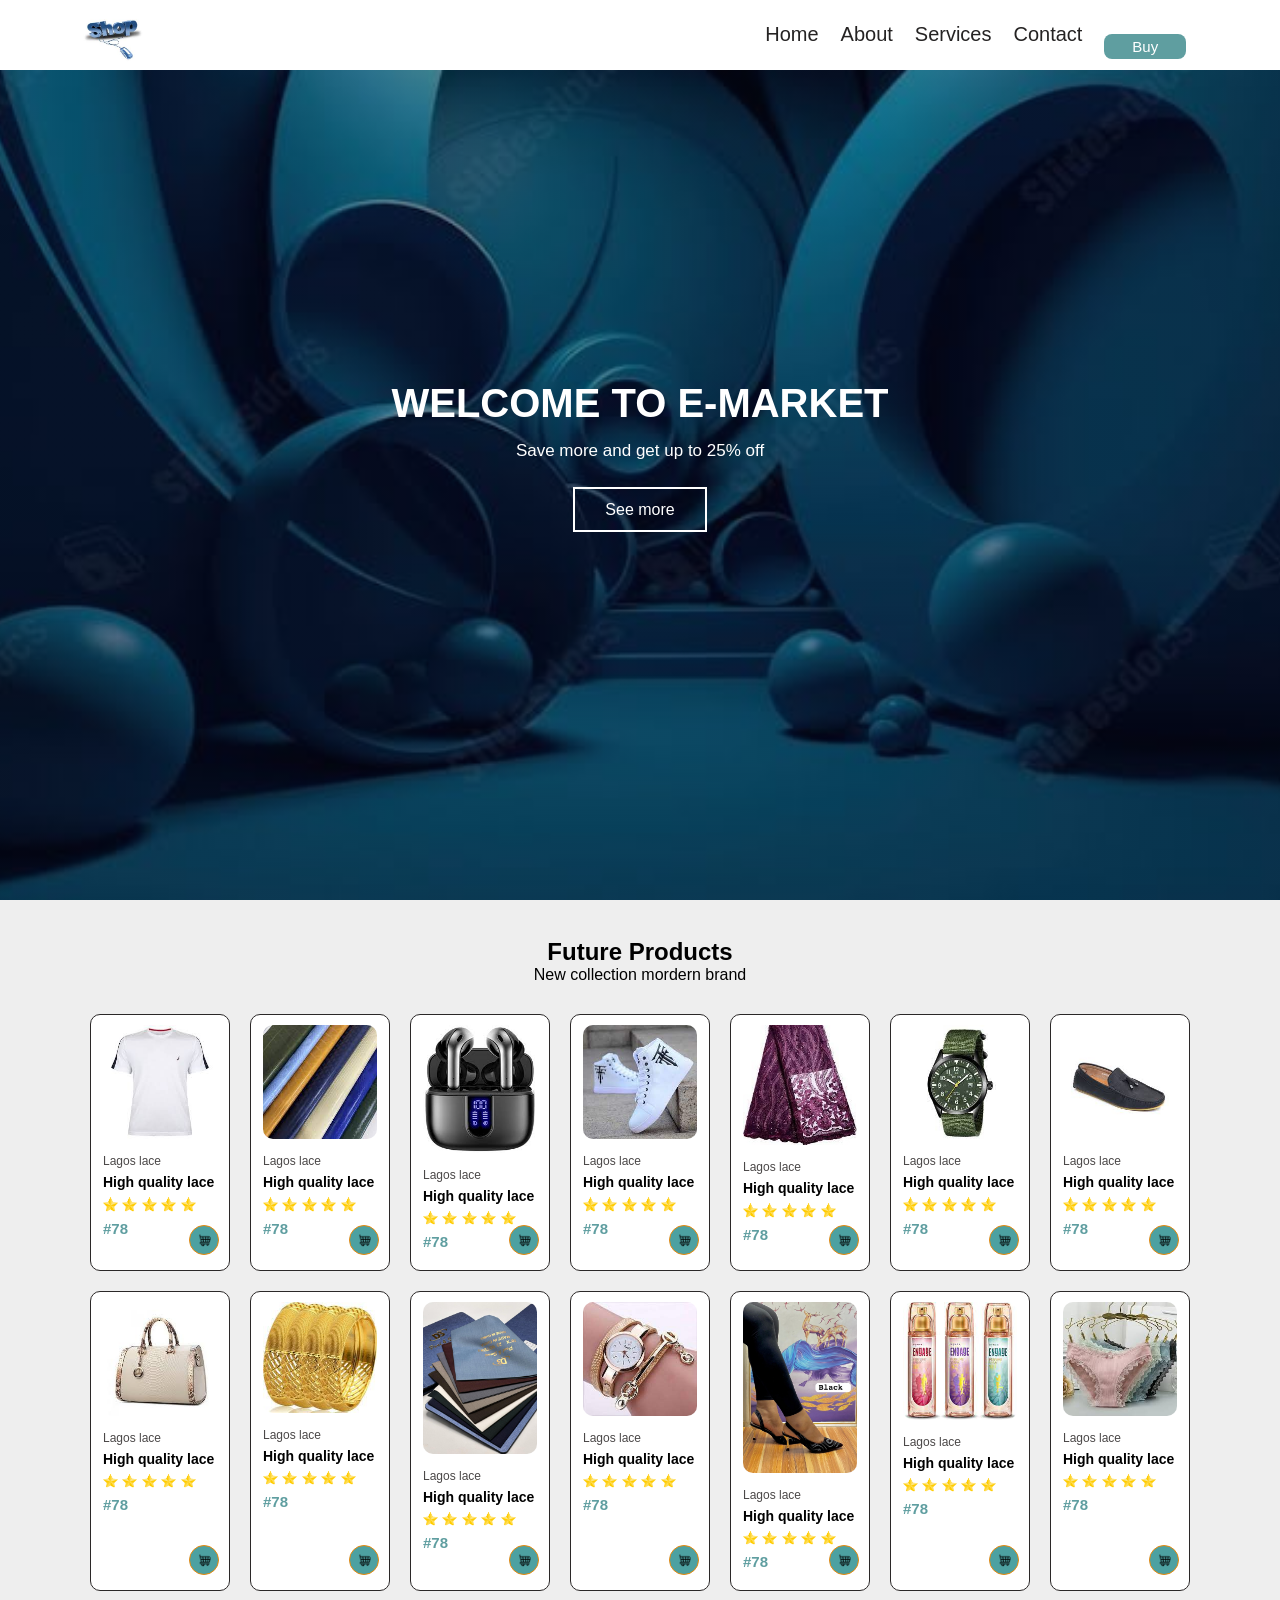
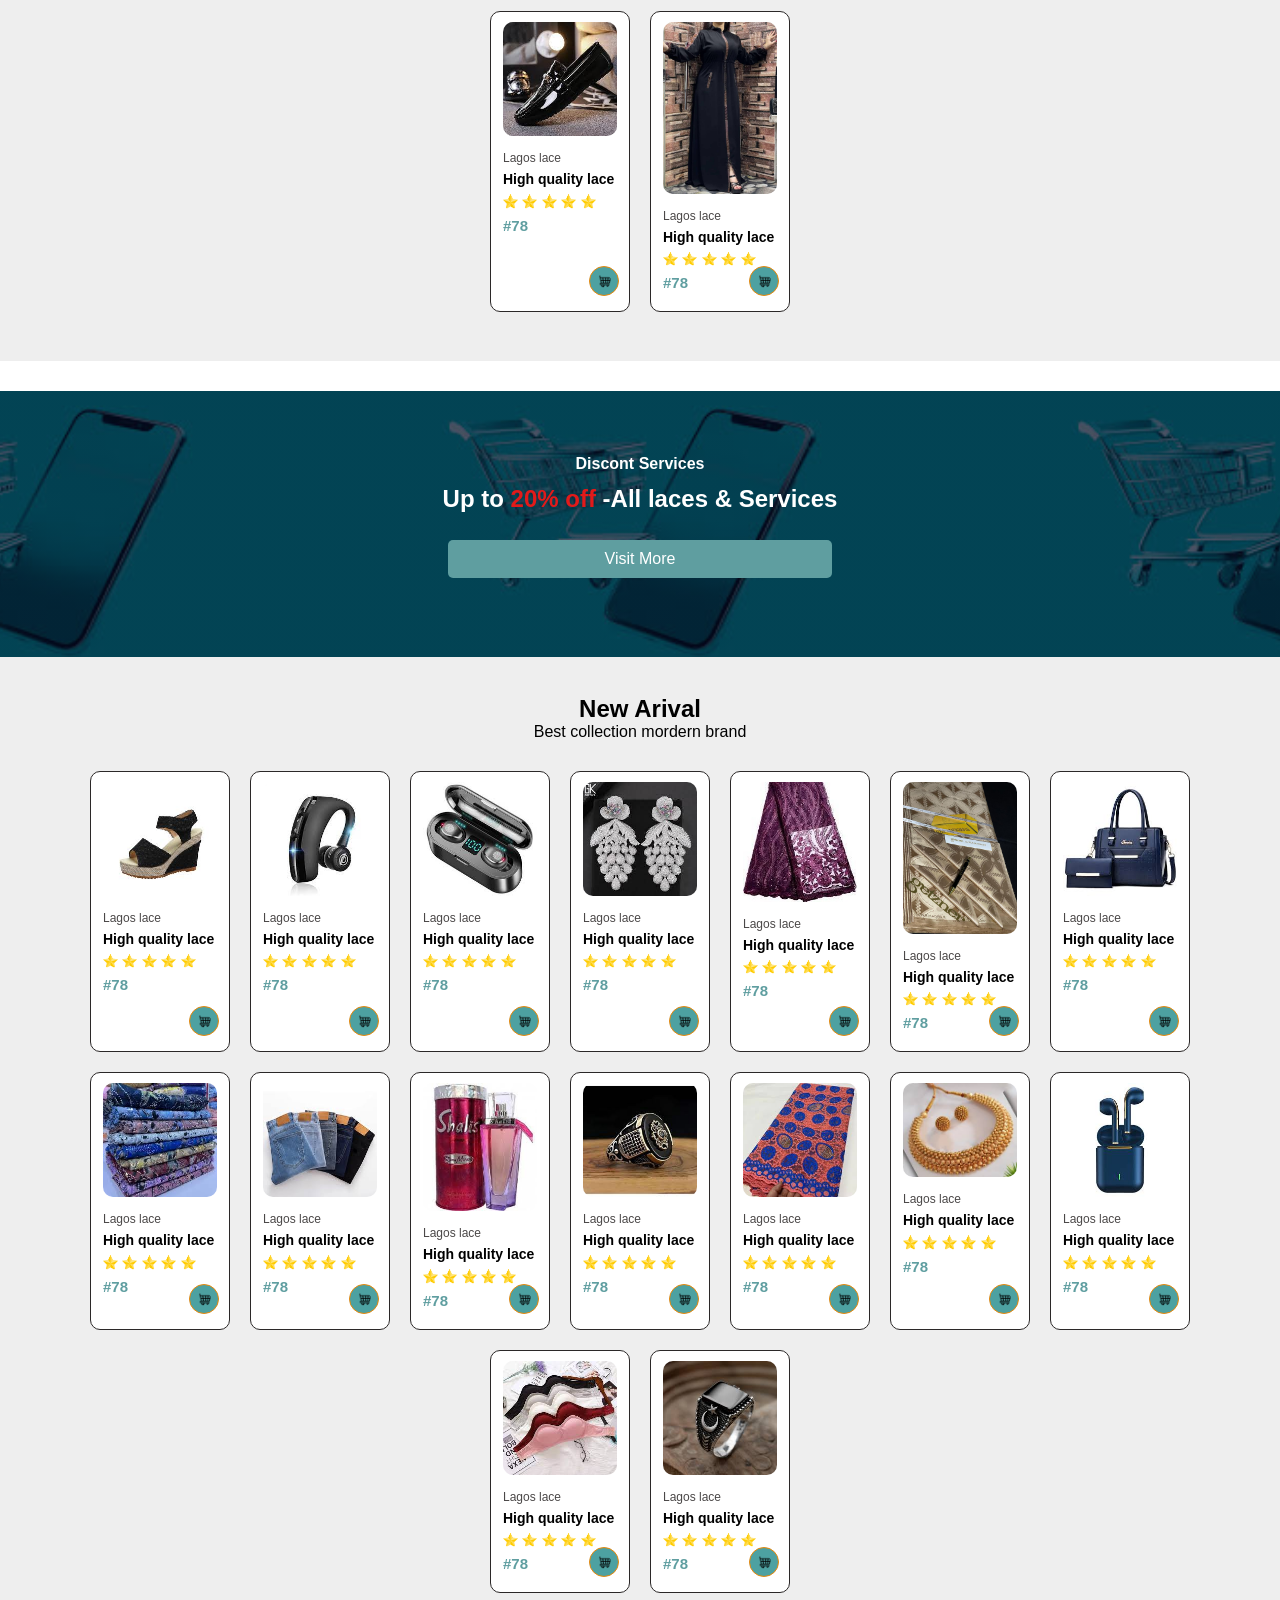
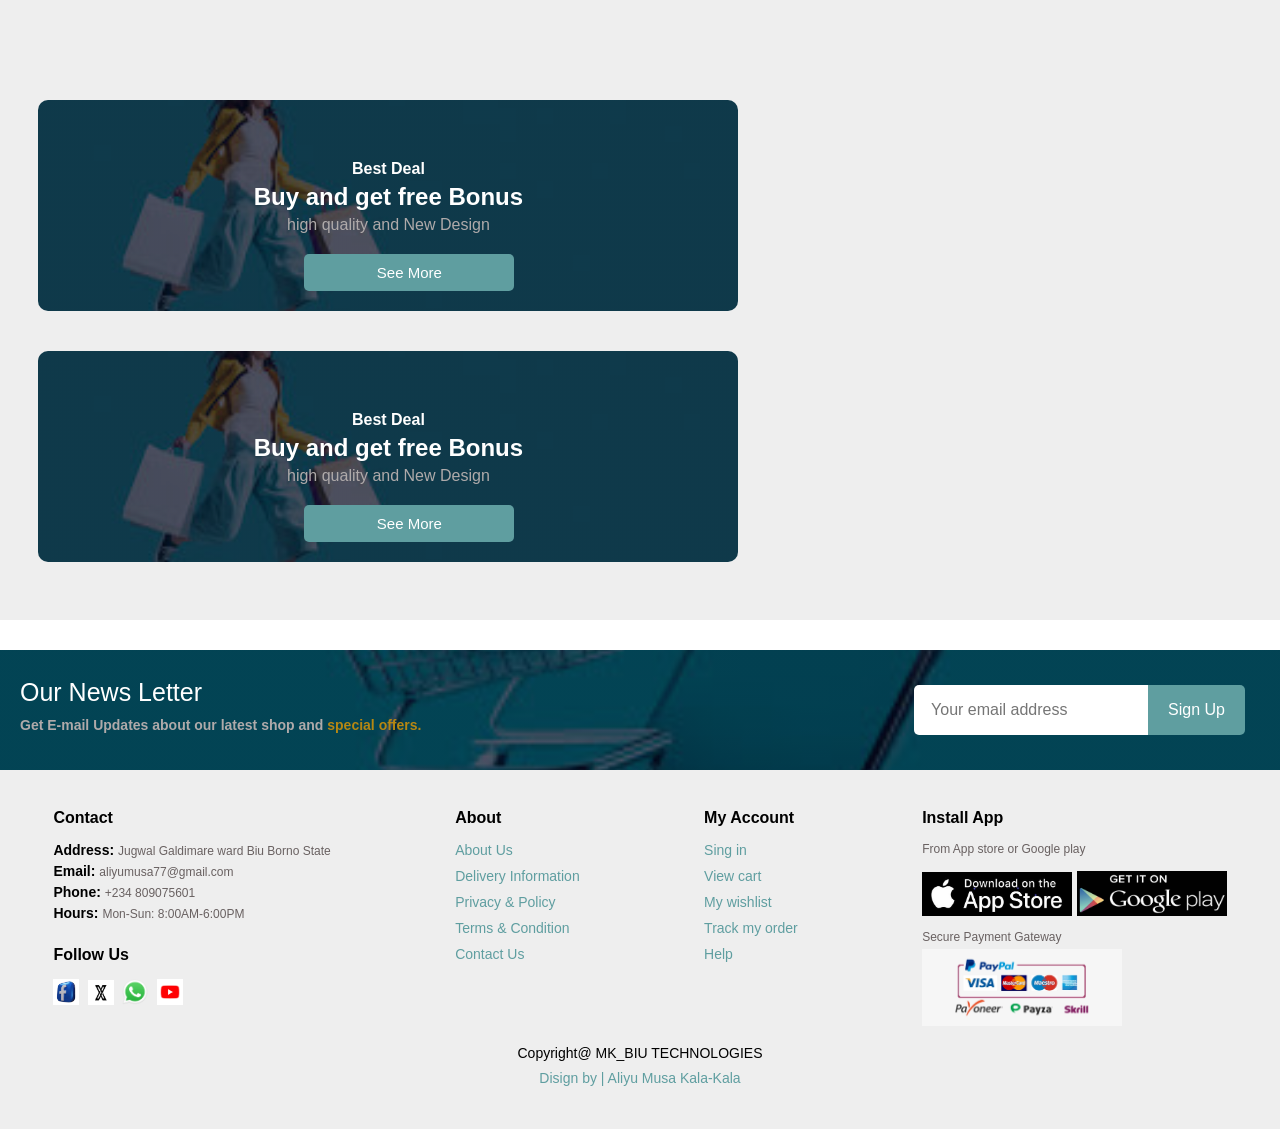
==== commit 1e579fe5: "new" ====
--- a/index.html
+++ b/index.html
@@ -25,9 +25,9 @@
         <span id="show"><img src="nav1.jpeg" alt=""></span>   
       </nav>
         <div class="text-box">
-          <h1>WELCOME TO E-MMARKET</h1>
+          <h1>WELCOME TO E-MARKET</h1>
           <p>Save more and get up to 25% off</p>
-          <a href="#" class="hero-btn">Shop Now</a>
+          <a href="#" class="hero-btn">See more</a>
       </div>
       </section>
 
--- a/styles.css
+++ b/styles.css
@@ -8,7 +8,7 @@
 .header{
     width: 100%;
     height: 100vh;
-    background: linear-gradient(rgba(4,9,30,0.7), rgba(4,9,30,0.7)), url(./img/background/background7.jpeg);
+    background: linear-gradient(rgba(4,9,30,0.5), rgba(4,9,30,0.5)), url(./img/background/background7.jpeg);
     background-position: center;
     background-size: cover;
     position: relative;
@@ -90,12 +90,12 @@
 .nav-links ul li:hover:after{
     width: 100%;
 }
-.buy a{
+.header .buy a{
     position: absolute;
     bottom: 93.5%;
     font-size: 15px;
     background-color: cadetblue;
-    padding: 3px 30px;
+    padding: 4px 28px;
     border: none;
     list-style: none;
     border-radius: 8px;
@@ -246,7 +246,7 @@
 
 .product1 .pro .des{
     text-align: start;
-    padding: 10px 0;
+    padding: 8px 0;
 }
 
 .product1 .pro .des span{
@@ -271,17 +271,17 @@
 }
 
 .product1 .pro .cart{
-  width: 35px;
-  height: 35px;
+  width: 30px;
+  height: 30px;
   border-radius: 50px;
-  border: 2px solid rgb(235, 136, 8);
-  background: rgb(16, 141, 141);
+  border: 1px solid rgb(235, 136, 8);
+  background: rgb(77, 161, 161);
   line-height: 10px;
   padding: 7px;
   text-decoration: none;
   position: absolute;
-  bottom: 17px;
-  right: 8px;
+  bottom: 15px;
+  right: 10px;
 }
 
 
@@ -531,7 +531,7 @@
 .about-text{
     width:90%;
     position: absolute;
-    top: 70%;
+    top: 75%;
     left: 50%;
     color: #fff;
     transform: translate(-50%, -50%);
@@ -547,12 +547,12 @@
     font-size: 17px;
 }
 
-.abtbuy a{
+.aboutheader .abtbuy a{
         position: absolute;
         bottom: 78.5%;
         font-size: 15px;
         background-color: cadetblue;
-        padding: 3px 30px;
+        padding: 4px 28px;
         border: none;
         list-style: none;
         border-radius: 8px;
@@ -560,12 +560,12 @@
         color: #fff;
         margin: auto;
 }
-#service-btn{
+#service-btn a{
         position: absolute;
-        bottom: 93.5%;
+        bottom: 78.5%;
         font-size: 15px;
         background-color: cadetblue;
-        padding: 2px 28px;
+        padding: 4px 28px;
         border: none;
         list-style: none;
         border-radius: 8px;
@@ -573,12 +573,12 @@
         color: #fff;
         margin: auto;
 }
-#contact-btn{
+#contact-btn a{
         position: absolute;
         bottom: 78.5%;
         font-size: 15px;
         background-color: cadetblue;
-        padding: 2px 28px;
+        padding: 4px 28px;
         border: none;
         list-style: none;
         border-radius: 8px;
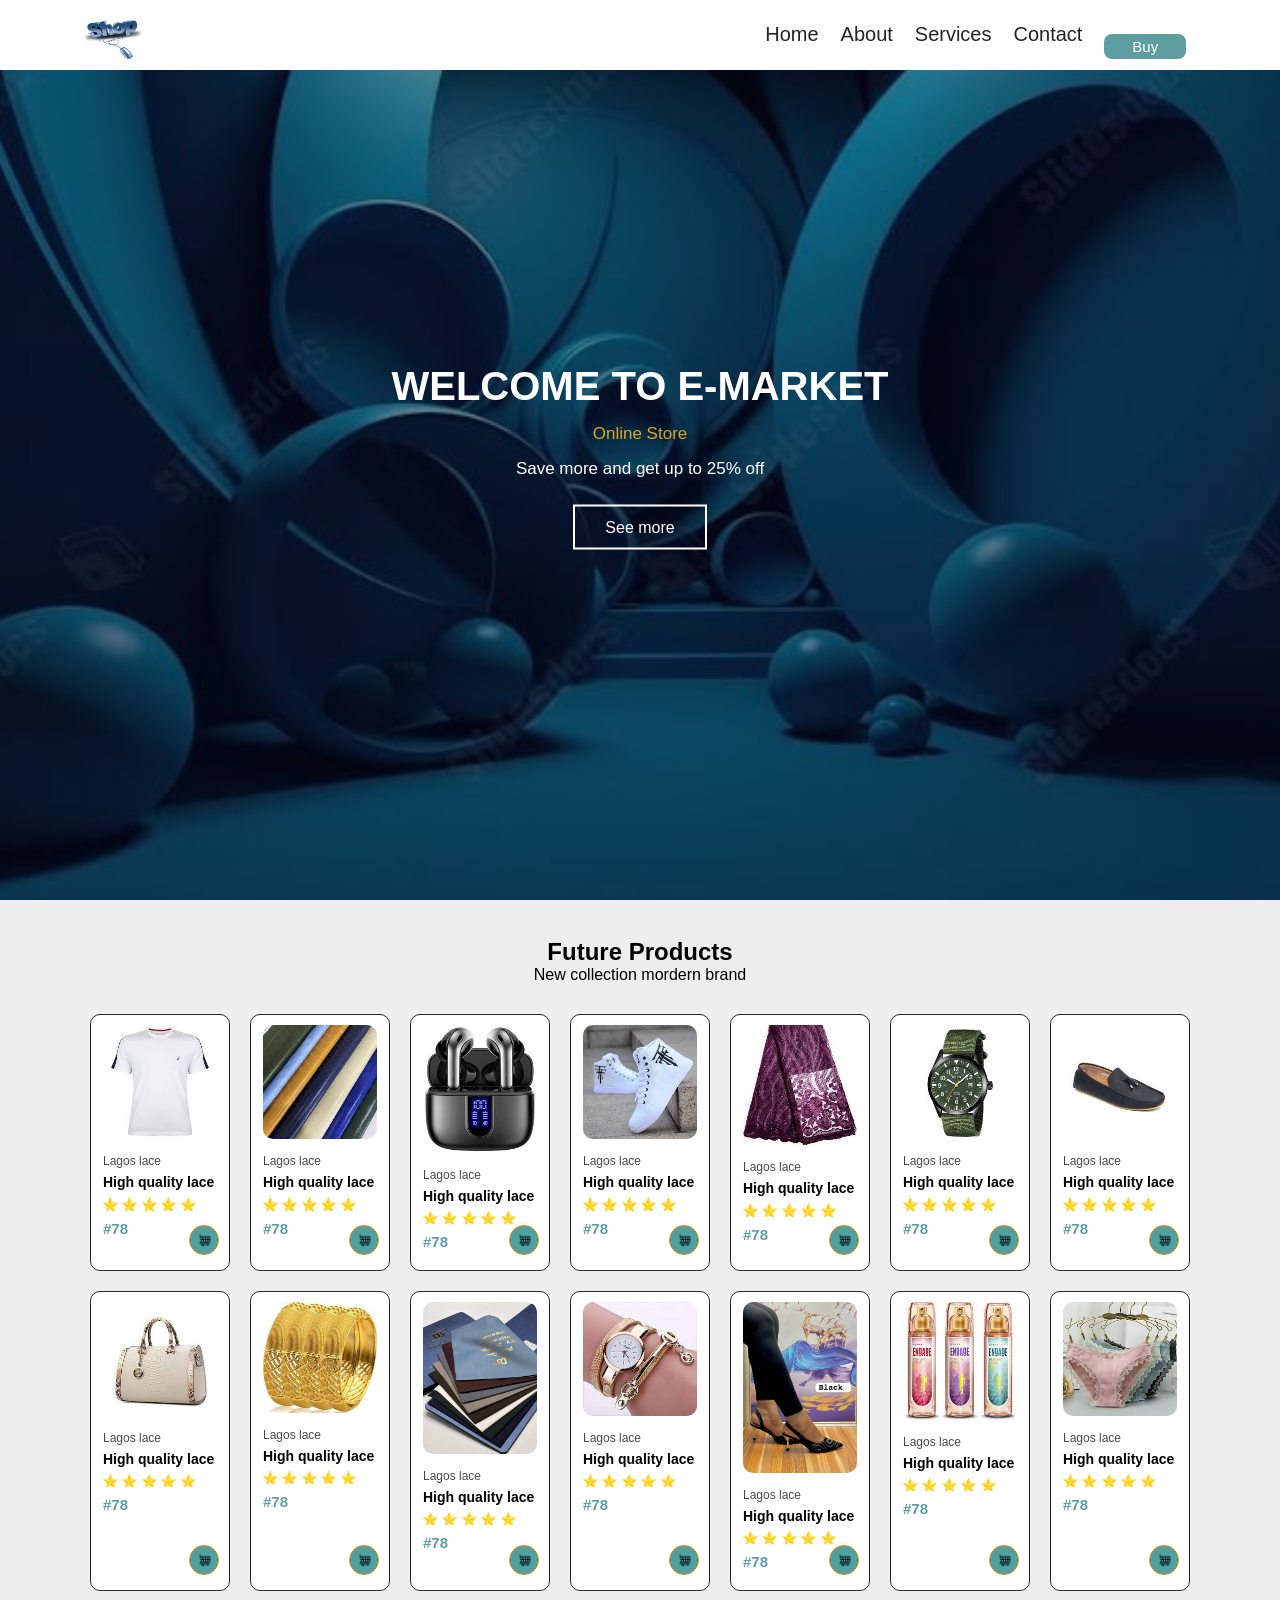
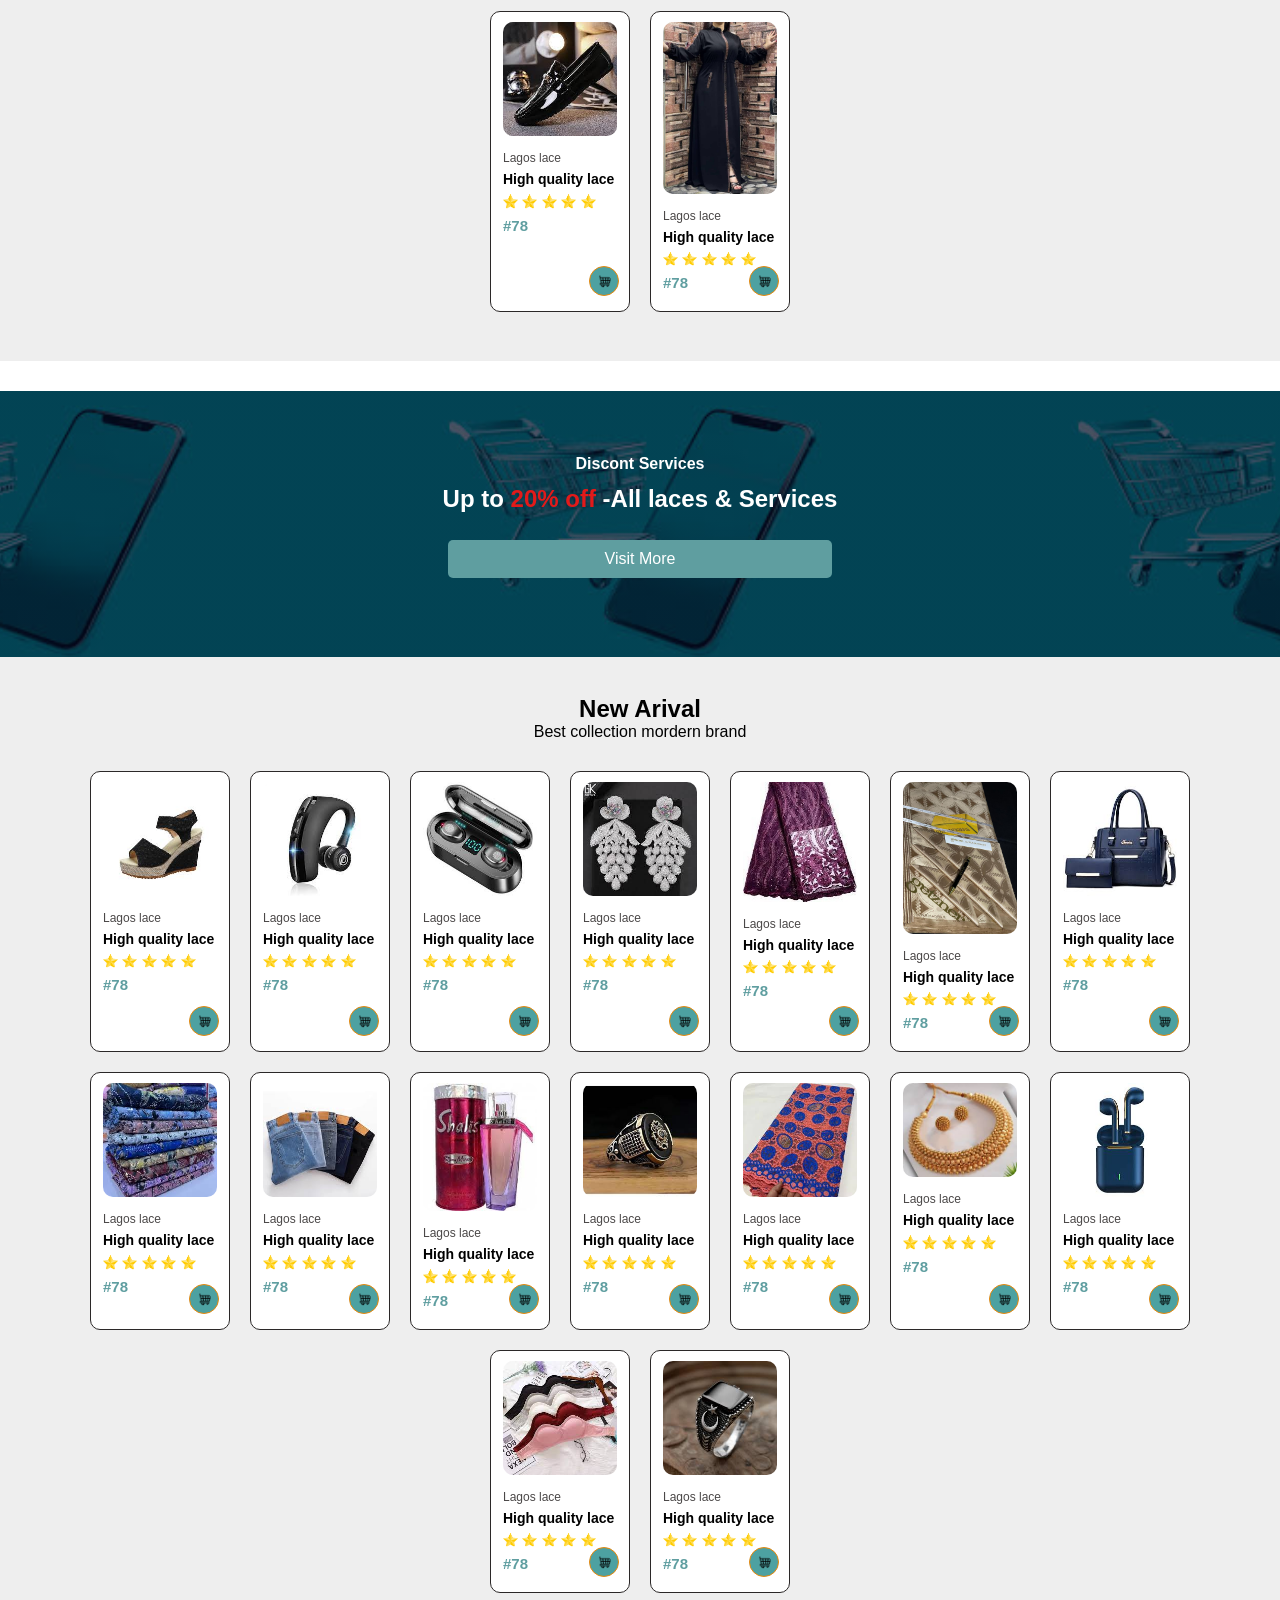
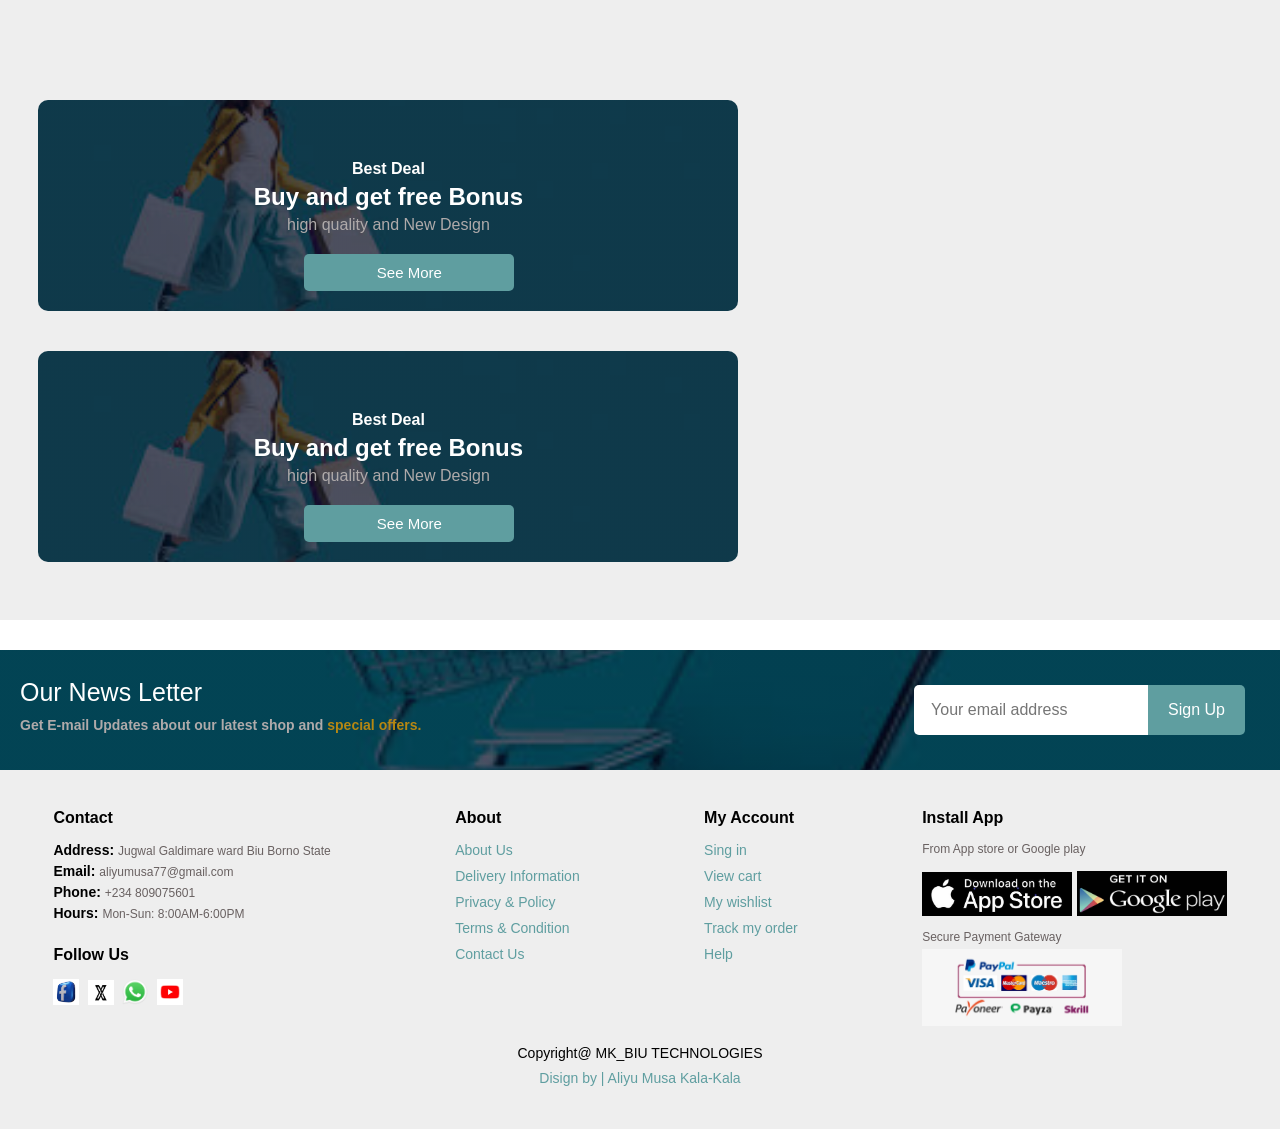
==== commit 8ae98f0f: "new" ====
--- a/index.html
+++ b/index.html
@@ -26,6 +26,7 @@
       </nav>
         <div class="text-box">
           <h1>WELCOME TO E-MARKET</h1>
+          <span>Online Store</span>
           <p>Save more and get up to 25% off</p>
           <a href="#" class="hero-btn">See more</a>
       </div>
--- a/styles.css
+++ b/styles.css
@@ -41,20 +41,6 @@
     margin-top: 10px;
 }
 
-nav .text-logo{
-    font-size: 14px;
-    background: linear-gradient(90deg, rgb(77, 151, 216), rgb(248, 1, 174));
-    -webkit-background-clip: text;
-    display: inline-block;
-    color: transparent;
-    border: 2px groove #fff;
-    padding: 5px;
-}
-
-nav .text-logo span{
-    color: yellow;
-    display: inline;  
-}
 
 nav{
     display: flex;
@@ -82,7 +68,7 @@
     content: "";
     width: 0%;
     height: 2px;
-    background-color: red;
+    background-color: cadetblue;
     display: block;
     transition: .5s;
 }
@@ -116,11 +102,13 @@
     padding: 20px 0;   
 }
 .text-box h1{
+    padding-bottom: 15px;
     font-size: 40px;
 }
-
-
-
+.text-box span{
+    font-size: 17px;
+    color: goldenrod;
+}
 .text-box p{
     margin: 15px 0 40px;
     font-size: 17px;
@@ -172,14 +160,16 @@
     }
     .nav-links ul li{
         display: block;
-        padding: 5px 0;
+        padding: 3px 0;
+      
     }
 
     .nav-links ul li a{
         font-size: 14px;
+        color: #fff;
     }
     .nav-links ul{
-        margin-top: 40%;
+        margin-top: 30%;
     }
   
     span{
@@ -188,12 +178,12 @@
     }
 
     nav span img{
-        width: 40px;
+        width: 35px;
     }
     
     #hide{
         display: block;
-        width: 40px;
+        width: 35px;
         position: absolute;
         left: 0px;
         margin-top: -15px;
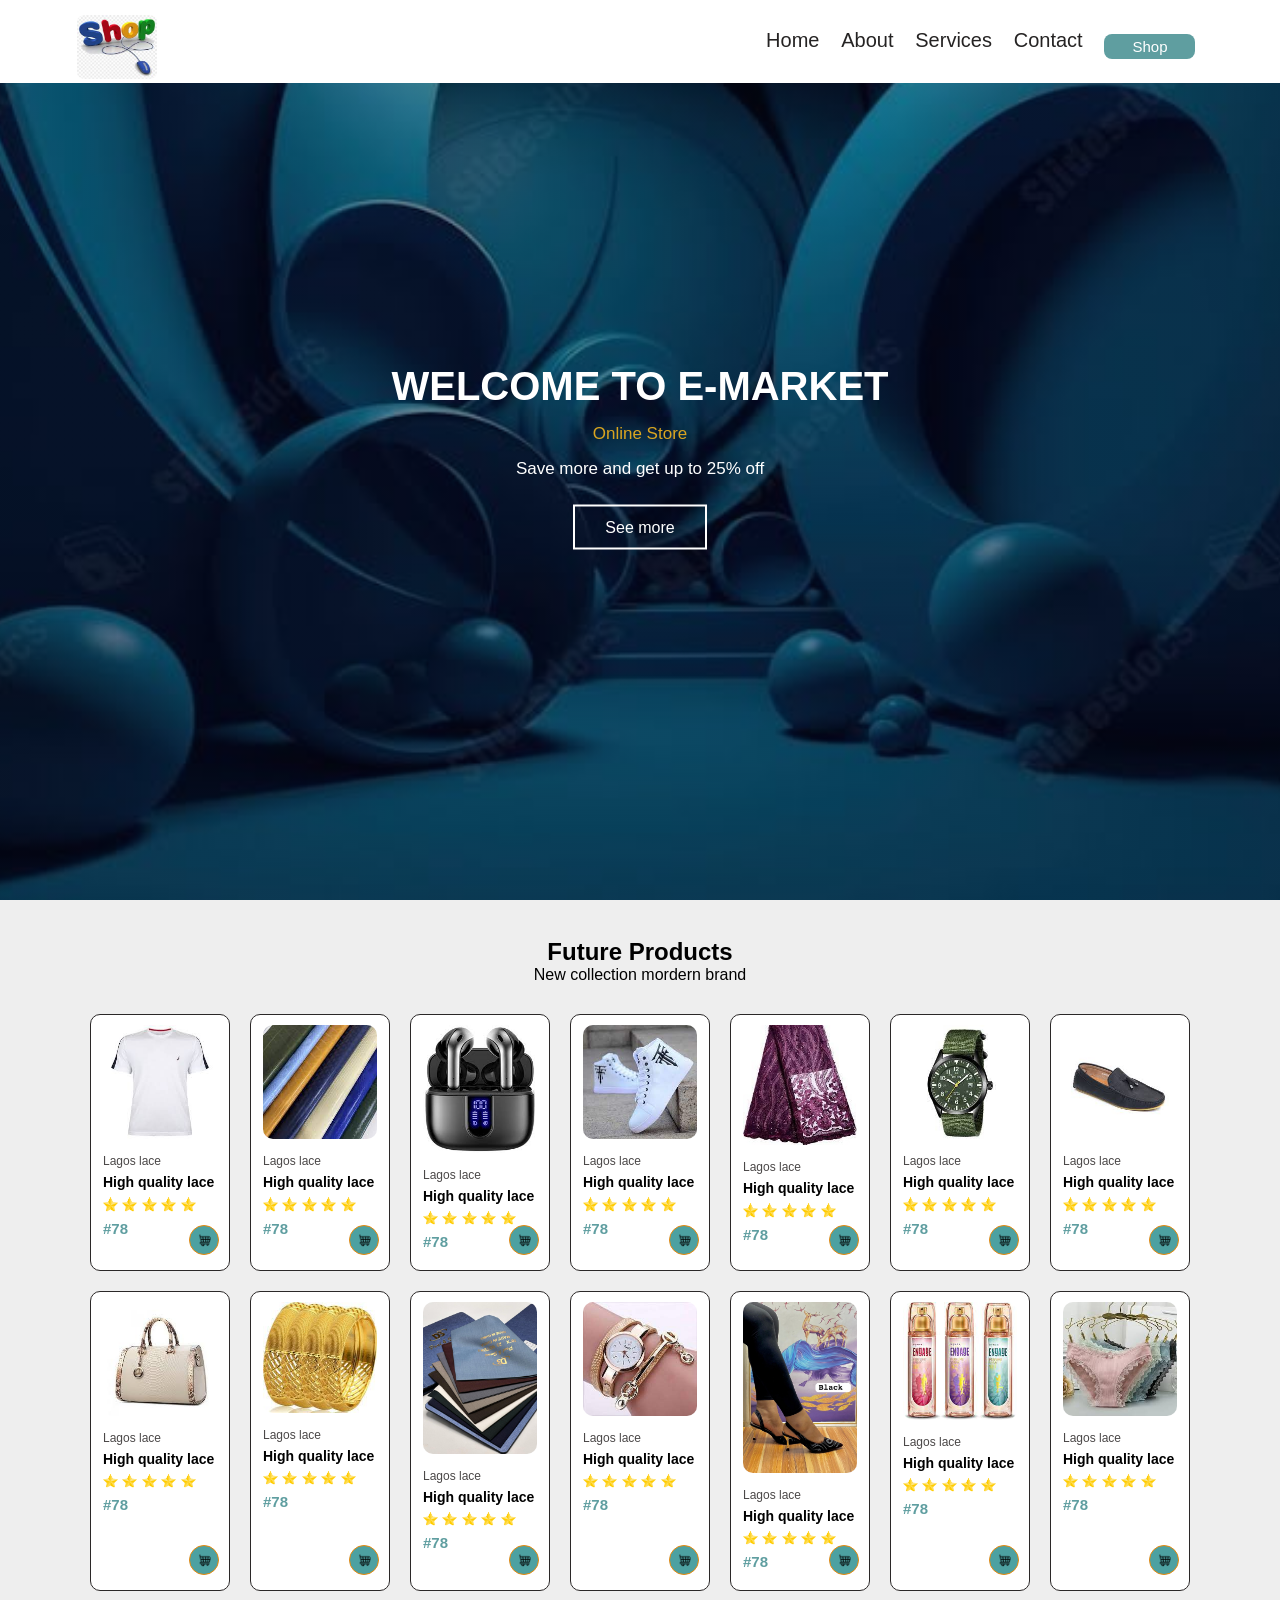
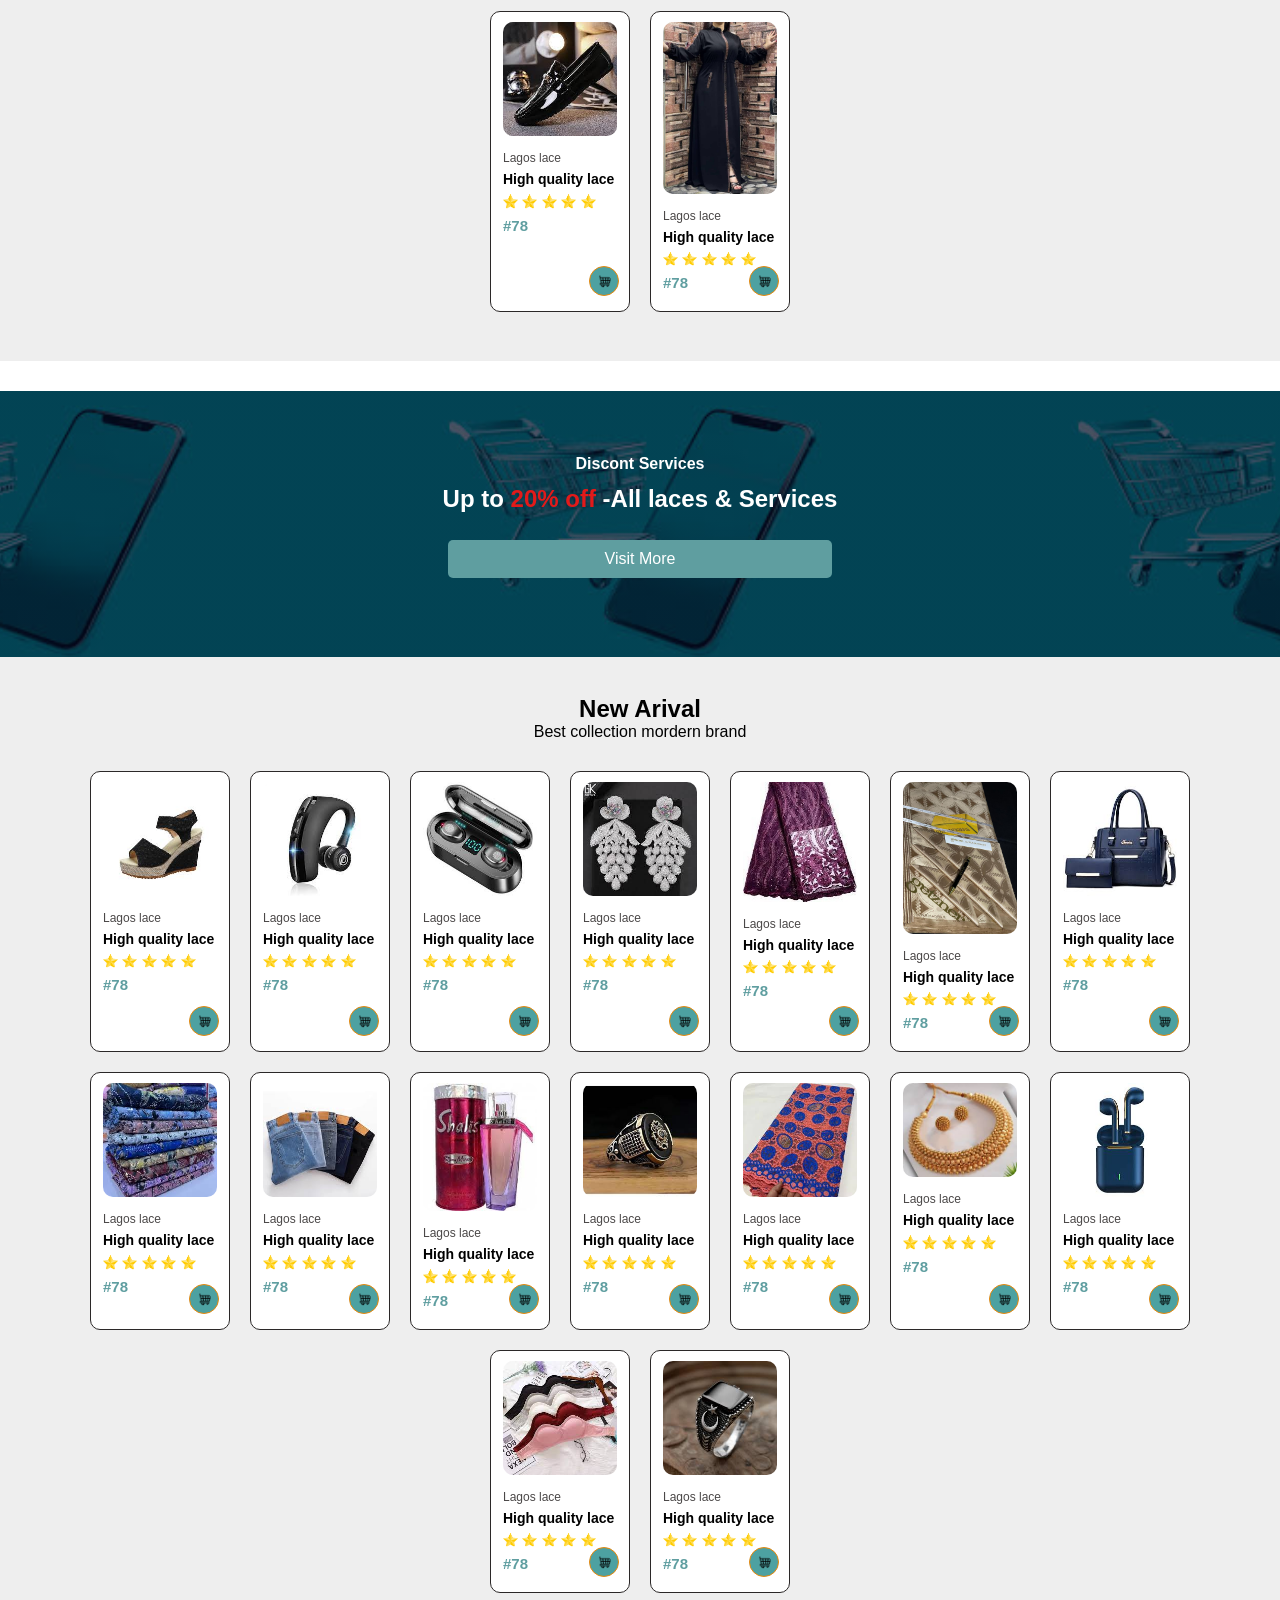
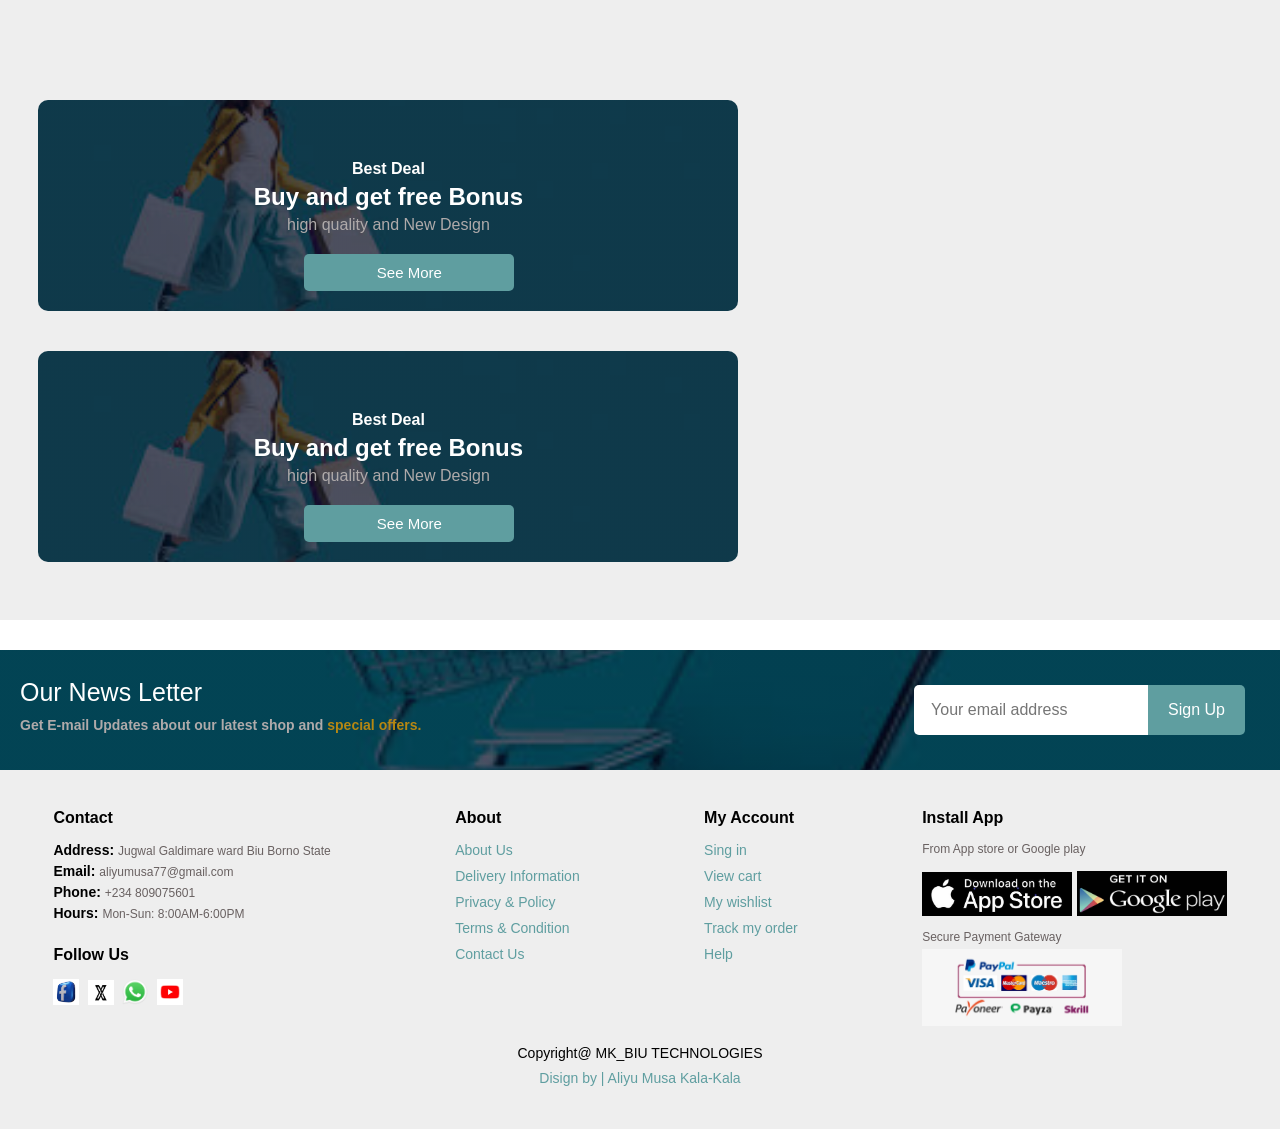
==== commit d36cecd0: "new" ====
--- a/index.html
+++ b/index.html
@@ -5,21 +5,42 @@
             <meta name="viewport" content="width=device-width, initial-scale=1.0">
             <title>E-commerce</title>
 
+    <!-- Google Web Fonts -->
+    
+    <!-- <link rel="preconnect" href="https://fonts.googleapis.com" />
+    <link rel="preconnect" href="https://fonts.gstatic.com" crossorigin />
+    <link href="https://fonts.googleapis.com/css2?family=Open+Sans:wght@400;500&family=Quicksand:wght@600;700&display=swap" rel="stylesheet" /> -->
+
+    <!-- Icon Font Stylesheet -->
+
+    <!-- <link href="https://cdnjs.cloudflare.com/ajax/libs/font-awesome/5.10.0/css/all.min.css" rel="stylesheet" />
+    <link href="https://cdn.jsdelivr.net/npm/bootstrap-icons@1.4.1/font/bootstrap-icons.css" rel="stylesheet" /> -->
+
+    <!-- Libraries Stylesheet -->
+
+    <!-- <link href="hk/lib/animate/animate.min.css" rel="stylesheet" />
+    <link href="hk/lib/lightbox/css/lightbox.min.css" rel="stylesheet" />
+    <link href="hk/lib/owlcarousel/assets/owl.carousel.min.css" rel="stylesheet" /> -->
+
+
+
+
+            <!----main--->
             <link rel="stylesheet" href="styles.css">
         </head>
         <body>
           <section class="header">
       <nav>
-        <a href="index.html" class="navbar-brand p-0"><img src="./img/shop/logo2.jfif" alt="Logo"></a>
+        <a href="index.html" class="navbar-brand p-0"><img src="./img/shop/logo1.jfif" alt="Logo"></a>
         <!-- <h1 class="text-logo">< MKK<span>.</span>TECH /> </h1> -->
         <div class="nav-links" id="navbar">
-          <span id="hide"><img src="close.png" alt=""></span>
+          <span id="hide"><img src="close.png" alt=""></i></span>
             <ul>
               <li><a href="index.html">Home</a></li>
               <li><a href="about.html">About</a></li>
               <li><a href="services.html">Services</a></li>
               <li><a href="contact.html">Contact</a></li>
-              <li class="buy"><a href="#" title="click to buy">Buy</a></li>
+              <li class="buy"><a href="#" title="click to buy">Shop</a></li>
             </ul>
         </div>
         <span id="show"><img src="nav1.jpeg" alt=""></span>   
@@ -676,8 +697,6 @@
               <p>Copyright@ MK_BIU TECHNOLOGIES <br> <a href="">Disign by | Aliyu Musa Kala-Kala</a></p>
             </div>
         </footer>
-      
-    
 
               <script>
                 let navbar = document.getElementById("navbar");
@@ -693,5 +712,19 @@
                     navbar.style.right= "-200px";
                 }
                     </script>
+
+
+                       <!-- JavaScript Libraries -->
+                       <script src="https://code.jquery.com/jquery-3.4.1.min.js"></script>
+                       <script src="https://cdn.jsdelivr.net/npm/bootstrap@5.0.0/dist/js/bootstrap.bundle.min.js"></script>
+                       <script src="hk/lib/wow/wow.min.js"></script>
+                       <script src="hk/lib/easing/easing.min.js"></script>
+                       <script src="hk/lib/waypoints/waypoints.min.js"></script>
+                       <script src="hk/lib/counterup/counterup.min.js"></script>
+                       <script src="hk/lib/owlcarousel/owl.carousel.min.js"></script>
+                       <script src="hk/lib/lightbox/js/lightbox.min.js"></script>
+
+                       <!-- Template Javascript -->
+                       <script src="hk/js/main.js"></script>
         </body>
         </html>
--- a/styles.css
+++ b/styles.css
@@ -36,9 +36,9 @@
 }
 
 nav img{
-    width: 70px;
+    width: 80px;
     border-radius: 10%;
-    margin-top: 10px;
+    margin-top: 15px;
 }
 
 
@@ -174,19 +174,22 @@
   
     span{
         display: block;
-        color: #fff;
+
     }
 
     nav span img{
-        width: 35px;
+        width: 30px;
+        background: #ffffff;
+        border-radius: 50%;
     }
     
     #hide{
         display: block;
-        width: 35px;
+        height: 30px;
+        line-height: 30px;
         position: absolute;
-        left: 0px;
-        margin-top: -15px;
+        left: 2px;
+        margin-top: -12px;
     }
     #show{
         display: block;
@@ -627,13 +630,120 @@
     #aboutvideo .video video{
         width: 100%;
         border-radius: 10px;
-    }
-}
-
-
-
-
-
-
-
-
+    } 
+    /* cart */
+    .total .sub-total{
+        width: 100%;
+    }
+}
+
+
+/* ===========cart============ */
+
+.cart {
+    overflow-x: auto;
+}
+
+
+.cart table{
+    width: 100%;
+    border-collapse: collapse;
+    table-layout: fixed;
+    white-space: nowrap;
+}
+
+.cart table img{
+    width: 70px;
+}
+
+.cart table td a img{
+    width: 20px;
+}
+
+.cart table td:nth-child(1){
+    width: 100px;
+    text-align: center;
+}
+.cart table td:nth-child(2){
+    width: 150px;
+    text-align: center;
+}
+
+.cart table td:nth-child(3){
+    width: 250px;
+    text-align: center;
+}
+
+.cart table td:nth-child(4),
+.cart table td:nth-child(5),
+.cart table td:nth-child(6){
+    width: 150px;
+    text-align: center;
+}
+
+.cart table td:nth-child(5) input{
+    width: 70px;
+    padding: 10px 5px 10px 15px;
+}
+
+.cart table thead{
+    border: 1px solid black;
+    border-left: none;
+    border-right: none;
+
+}
+
+.cart table thead td{
+    font-weight: 700;
+    text-transform: uppercase;
+    font-size: 14px;
+    padding: 18px 0;
+}
+
+.cart table tbody tr td{
+    padding-top: 15px;
+}
+
+.cart table tbody td{
+    font-size: 16px;
+}
+.sub-total{
+    width: 70%;
+    margin-bottom: 30px;
+    border: 1px solid black;
+    padding: 30px;
+}
+
+.sub-total table{
+    border-collapse: collapse;
+    width: 100%;
+    margin-bottom: 20px;
+}
+
+.sub-total table td{
+    width: 50%;
+    border: 1px solid rgb(48, 45, 45);
+    padding: 10px;
+    font-size: 13px;
+}
+
+.sub-total h2{
+    font-size: 25px;
+    padding: 20px 0;
+}
+.sub-total button{
+    color: #fff;
+    font-size: 16px;;
+    background: cadetblue;
+    border: none;
+    border-radius: 5px;
+    padding: 12px;
+    white-space: nowrap;
+}
+
+
+
+
+
+
+
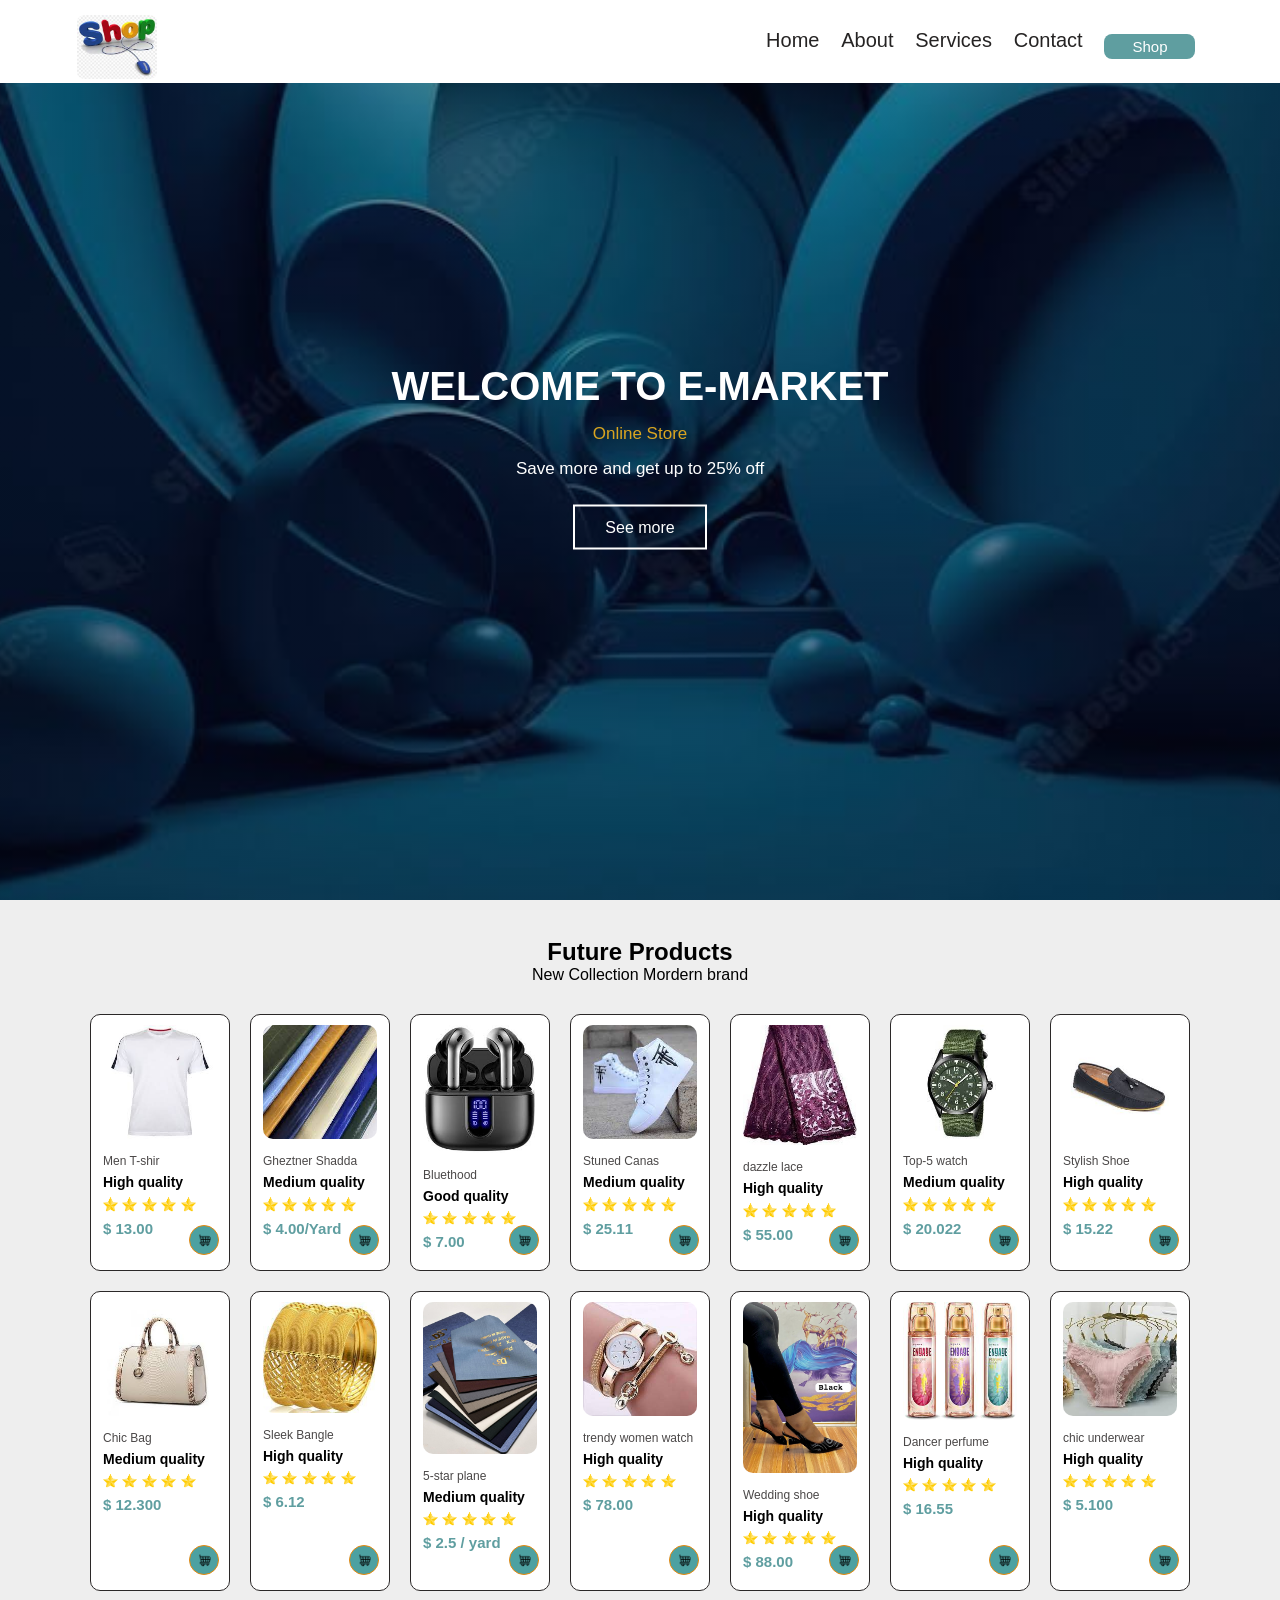
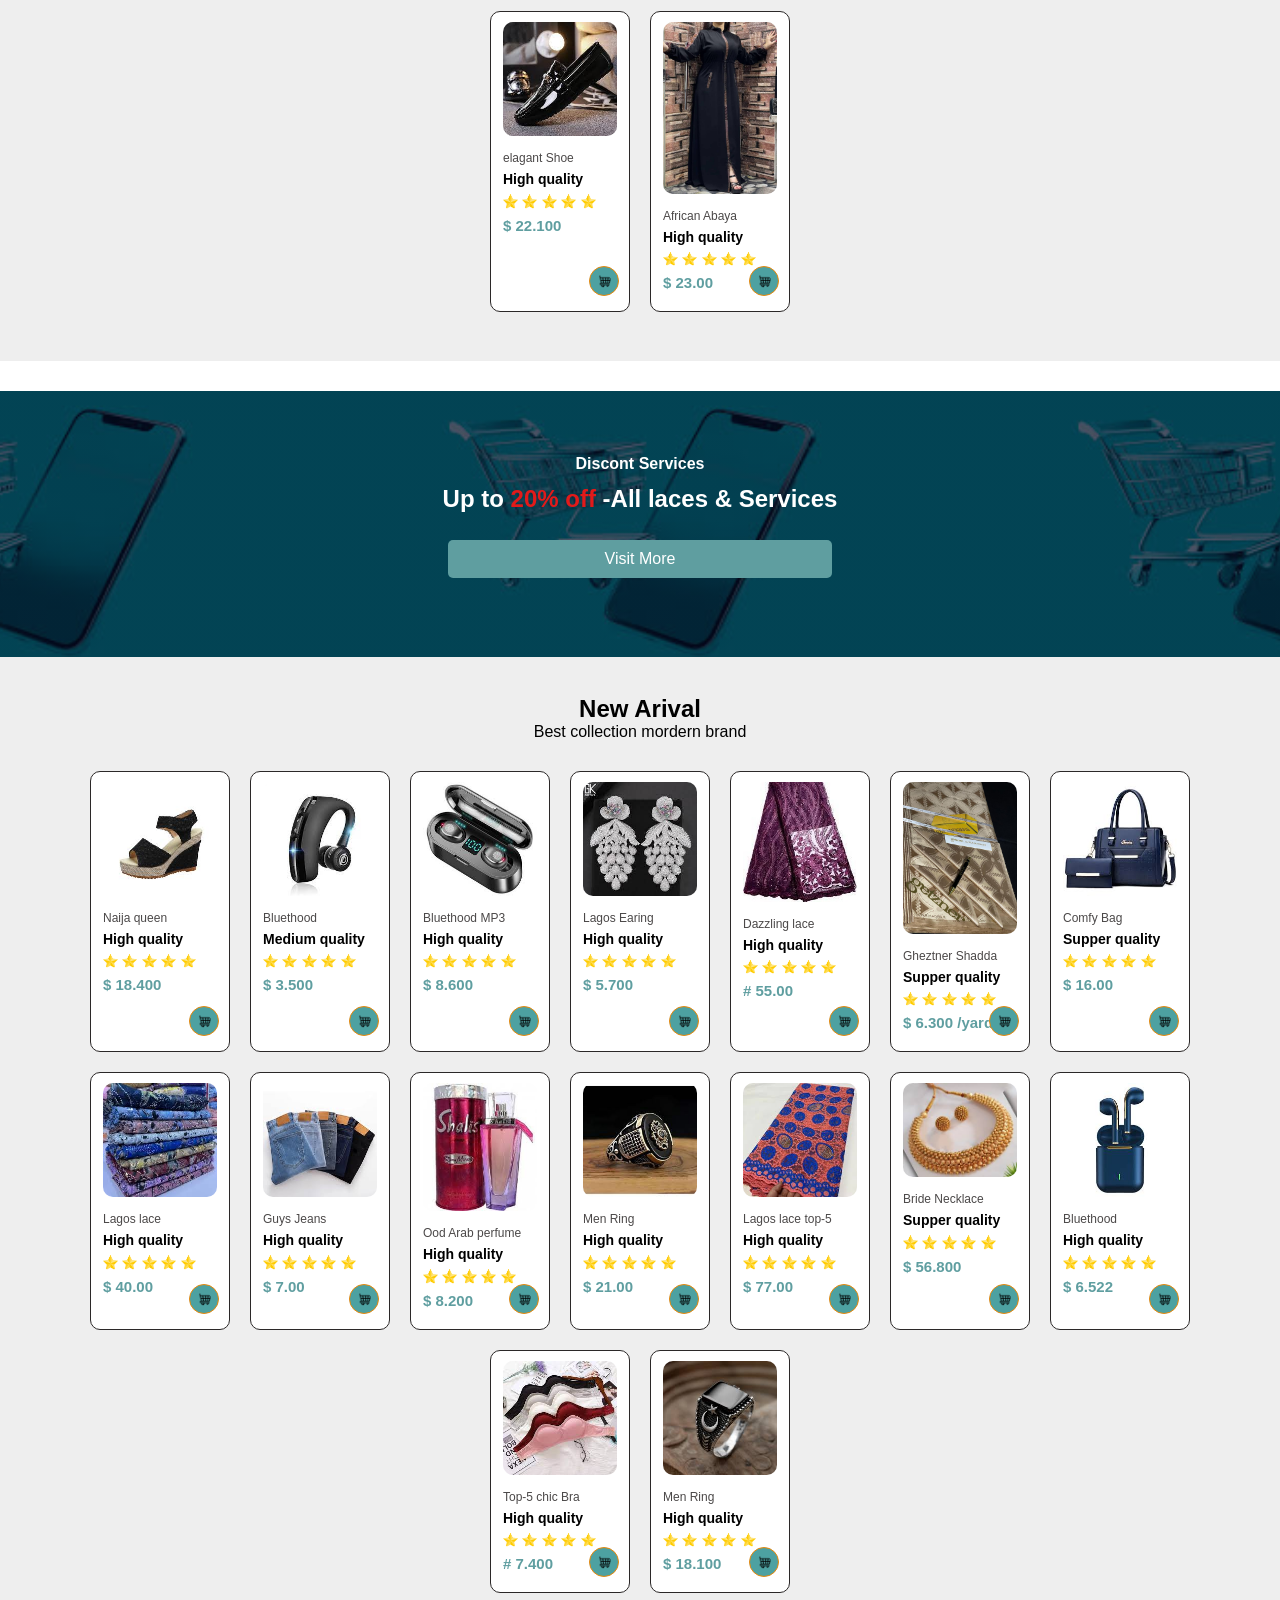
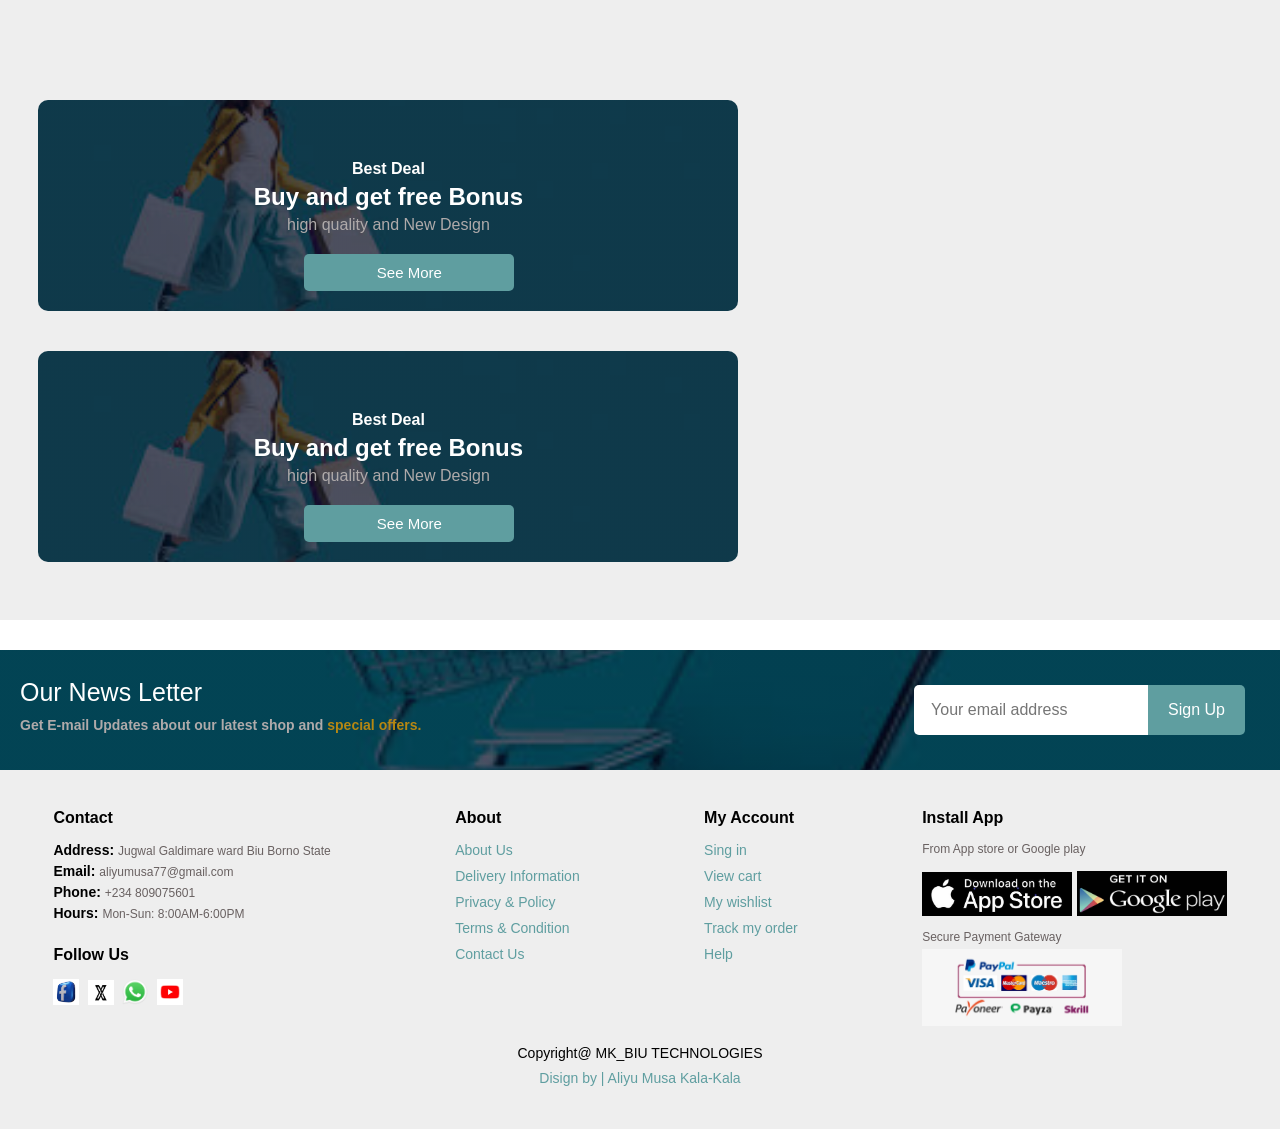
==== commit 61c528ee: "new" ====
--- a/index.html
+++ b/index.html
@@ -55,13 +55,13 @@
 
             <section class="product1" id="padding">
                 <h2>Future Products</h2>
-                <p>New collection mordern brand</p>
+                <p>New Collection Mordern brand</p>
                 <div class="pro-container">  
                   <div class="pro" onclick="window.location.href='singlepage1.html'">
                       <img src="img/shop/t3.jfif" alt="">
                       <div class="des">
-                          <span>Lagos lace</span>
-                          <h5>High quality lace</h5>
+                          <span>Men T-shir</span>
+                          <h5>High quality</h5>
                           <div class="star">
                             <img src="star.png">
                             <img src="star.png">
@@ -69,7 +69,7 @@
                             <img src="star.png">
                             <img src="star.png">
                           </div>
-                          <h4>#78</h4>
+                          <h4>$ 13.00</h4>
                       </div>
                       <a href="#" class="cart"><img src="cart.png"></a>
                   </div>
@@ -77,16 +77,16 @@
                   <div class="pro" onclick="window.location.href='page2.html'">
                     <img src="img/shop/shd1.jfif" alt="">
                     <div class="des">
-                        <span>Lagos lace</span>
-                        <h5>High quality lace</h5>
-                        <div class="star">
-                          <img src="star.png">
-                          <img src="star.png">
-                          <img src="star.png">
-                          <img src="star.png">
-                          <img src="star.png">
-                        </div>
-                        <h4>#78</h4>
+                        <span>Gheztner Shadda</span>
+                        <h5>Medium quality</h5>
+                        <div class="star">
+                          <img src="star.png">
+                          <img src="star.png">
+                          <img src="star.png">
+                          <img src="star.png">
+                          <img src="star.png">
+                        </div>
+                        <h4>$ 4.00/Yard</h4>
                     </div>
                     <a href="#" class="cart"><img src="cart.png"></a>
                 </div>
@@ -94,16 +94,16 @@
                 <div class="pro" onclick="window.location.href='page4.html'">
                     <img src="img/shop/b9.jfif" alt="">
                     <div class="des">
-                        <span>Lagos lace</span>
-                        <h5>High quality lace</h5>
-                        <div class="star">
-                          <img src="star.png">
-                          <img src="star.png">
-                          <img src="star.png">
-                          <img src="star.png">
-                          <img src="star.png">
-                        </div>
-                        <h4>#78</h4>
+                        <span>Bluethood</span>
+                        <h5>Good quality</h5>
+                        <div class="star">
+                          <img src="star.png">
+                          <img src="star.png">
+                          <img src="star.png">
+                          <img src="star.png">
+                          <img src="star.png">
+                        </div>
+                        <h4>$ 7.00</h4>
                     </div>
                     <a href="#" class="cart"><img src="cart.png"></a>
                 </div>
@@ -111,16 +111,16 @@
                 <div class="pro" onclick="window.location.href='page5.html'">
                     <img src="img/shop/maleshoe1.jfif" alt="">
                     <div class="des">
-                        <span>Lagos lace</span>
-                        <h5>High quality lace</h5>
-                        <div class="star">
-                          <img src="star.png">
-                          <img src="star.png">
-                          <img src="star.png">
-                          <img src="star.png">
-                          <img src="star.png">
-                        </div>
-                        <h4>#78</h4>
+                        <span>Stuned Canas</span>
+                        <h5>Medium quality</h5>
+                        <div class="star">
+                          <img src="star.png">
+                          <img src="star.png">
+                          <img src="star.png">
+                          <img src="star.png">
+                          <img src="star.png">
+                        </div>
+                        <h4>$ 25.11</h4>
                     </div>
                     <a href="#" class="cart"><img src="cart.png"></a>
                 </div>
@@ -128,16 +128,16 @@
                 <div class="pro" onclick="window.location.href='page3.html'">
                     <img src="img/shop/lace6.jfif" alt="">
                     <div class="des">
-                        <span>Lagos lace</span>
-                        <h5>High quality lace</h5>
-                        <div class="star">
-                          <img src="star.png">
-                          <img src="star.png">
-                          <img src="star.png">
-                          <img src="star.png">
-                          <img src="star.png">
-                        </div>
-                        <h4>#78</h4>
+                        <span>dazzle lace</span>
+                        <h5>High quality</h5>
+                        <div class="star">
+                          <img src="star.png">
+                          <img src="star.png">
+                          <img src="star.png">
+                          <img src="star.png">
+                          <img src="star.png">
+                        </div>
+                        <h4>$ 55.00</h4>
                     </div>
                     <a href="#" class="cart"><img src="cart.png"></a>
                 </div>
@@ -145,16 +145,16 @@
                 <div class="pro" onclick="window.location.href='page6.html'">
                     <img src="img/shop/mw1.jfif" alt="">
                     <div class="des">
-                        <span>Lagos lace</span>
-                        <h5>High quality lace</h5>
-                        <div class="star">
-                          <img src="star.png">
-                          <img src="star.png">
-                          <img src="star.png">
-                          <img src="star.png">
-                          <img src="star.png">
-                        </div>
-                        <h4>#78</h4>
+                        <span>Top-5 watch</span>
+                        <h5>Medium quality</h5>
+                        <div class="star">
+                          <img src="star.png">
+                          <img src="star.png">
+                          <img src="star.png">
+                          <img src="star.png">
+                          <img src="star.png">
+                        </div>
+                        <h4>$ 20.022</h4>
                     </div>
                     <a href="#" class="cart"><img src="cart.png"></a>
                 </div>
@@ -162,16 +162,16 @@
                 <div class="pro" onclick="window.location.href='page5.html'">
                     <img src="img/shop/msh3.jfif" alt="">
                     <div class="des">
-                        <span>Lagos lace</span>
-                        <h5>High quality lace</h5>
-                        <div class="star">
-                          <img src="star.png">
-                          <img src="star.png">
-                          <img src="star.png">
-                          <img src="star.png">
-                          <img src="star.png">
-                        </div>
-                        <h4>#78</h4>
+                        <span>Stylish Shoe</span>
+                        <h5>High quality</h5>
+                        <div class="star">
+                          <img src="star.png">
+                          <img src="star.png">
+                          <img src="star.png">
+                          <img src="star.png">
+                          <img src="star.png">
+                        </div>
+                        <h4>$ 15.22</h4>
                     </div>
                     <a href="#" class="cart"><img src="cart.png"></a>
                 </div>
@@ -179,16 +179,16 @@
                 <div class="pro" onclick="window.location.href='page7.html'">
                     <img src="img/shop/bag8.jfif" alt="">
                     <div class="des">
-                        <span>Lagos lace</span>
-                        <h5>High quality lace</h5>
-                        <div class="star">
-                          <img src="star.png">
-                          <img src="star.png">
-                          <img src="star.png">
-                          <img src="star.png">
-                          <img src="star.png">
-                        </div>
-                        <h4>#78</h4>
+                        <span>Chic Bag</span>
+                        <h5>Medium quality</h5>
+                        <div class="star">
+                          <img src="star.png">
+                          <img src="star.png">
+                          <img src="star.png">
+                          <img src="star.png">
+                          <img src="star.png">
+                        </div>
+                        <h4>$ 12.300</h4>
                     </div>
                     <a href="#" class="cart"><img src="cart.png"></a>
                 </div>
@@ -196,16 +196,16 @@
                 <div class="pro">
                     <img src="img/shop/bangle1.jfif" alt="">
                     <div class="des">
-                        <span>Lagos lace</span>
-                        <h5>High quality lace</h5>
-                        <div class="star">
-                          <img src="star.png">
-                          <img src="star.png">
-                          <img src="star.png">
-                          <img src="star.png">
-                          <img src="star.png">
-                        </div>
-                        <h4>#78</h4>
+                        <span>Sleek Bangle</span>
+                        <h5>High quality</h5>
+                        <div class="star">
+                          <img src="star.png">
+                          <img src="star.png">
+                          <img src="star.png">
+                          <img src="star.png">
+                          <img src="star.png">
+                        </div>
+                        <h4>$ 6.12</h4>
                     </div>
                     <a href="#" class="cart"><img src="cart.png"></a>
                 </div>
@@ -213,16 +213,16 @@
                 <div class="pro">
                     <img src="img/shadda2.jpg" alt="">
                     <div class="des">
-                        <span>Lagos lace</span>
-                        <h5>High quality lace</h5>
-                        <div class="star">
-                          <img src="star.png">
-                          <img src="star.png">
-                          <img src="star.png">
-                          <img src="star.png">
-                          <img src="star.png">
-                        </div>
-                        <h4>#78</h4>
+                        <span>5-star plane</span>
+                        <h5>Medium quality</h5>
+                        <div class="star">
+                          <img src="star.png">
+                          <img src="star.png">
+                          <img src="star.png">
+                          <img src="star.png">
+                          <img src="star.png">
+                        </div>
+                        <h4>$ 2.5 / yard</h4>
                     </div>
                     <a href="#" class="cart"><img src="cart.png"></a>
                 </div>
@@ -230,16 +230,16 @@
                 <div class="pro">
                     <img src="img/shop/fw2.jfif" alt="">
                     <div class="des">
-                        <span>Lagos lace</span>
-                        <h5>High quality lace</h5>
-                        <div class="star">
-                          <img src="star.png">
-                          <img src="star.png">
-                          <img src="star.png">
-                          <img src="star.png">
-                          <img src="star.png">
-                        </div>
-                        <h4>#78</h4>
+                        <span>trendy women watch</span>
+                        <h5>High quality</h5>
+                        <div class="star">
+                          <img src="star.png">
+                          <img src="star.png">
+                          <img src="star.png">
+                          <img src="star.png">
+                          <img src="star.png">
+                        </div>
+                        <h4>$ 78.00</h4>
                     </div>
                     <a href="#" class="cart"><img src="cart.png"></a>
                 </div>
@@ -247,8 +247,8 @@
                 <div class="pro">
                   <img src="img/shoe3.jpg" alt="">
                   <div class="des">
-                      <span>Lagos lace</span>
-                      <h5>High quality lace</h5>
+                      <span>Wedding shoe</span>
+                      <h5>High quality</h5>
                       <div class="star">
                         <img src="star.png">
                         <img src="star.png">
@@ -256,7 +256,7 @@
                         <img src="star.png">
                         <img src="star.png">
                       </div>
-                      <h4>#78</h4>
+                      <h4>$ 88.00</h4>
                   </div>
                   <a href="#" class="cart"><img src="cart.png"></a>
               </div>
@@ -264,8 +264,8 @@
               <div class="pro">
                 <img src="img/shop/p5.jfif" alt="">
                 <div class="des">
-                    <span>Lagos lace</span>
-                    <h5>High quality lace</h5>
+                    <span>Dancer perfume</span>
+                    <h5>High quality</h5>
                     <div class="star">
                       <img src="star.png">
                       <img src="star.png">
@@ -273,7 +273,7 @@
                       <img src="star.png">
                       <img src="star.png">
                     </div>
-                    <h4>#78</h4>
+                    <h4>$ 16.55</h4>
                 </div>
                 <a href="#" class="cart"><img src="cart.png"></a>
             </div>
@@ -281,16 +281,16 @@
             <div class="pro">
               <img src="img/shop/under3.jfif" alt="">
               <div class="des">
-                  <span>Lagos lace</span>
-                  <h5>High quality lace</h5>
-                  <div class="star">
-                    <img src="star.png">
-                    <img src="star.png">
-                    <img src="star.png">
-                    <img src="star.png">
-                    <img src="star.png">
-                  </div>
-                  <h4>#78</h4>
+                  <span>chic underwear</span>
+                  <h5>High quality</h5>
+                  <div class="star">
+                    <img src="star.png">
+                    <img src="star.png">
+                    <img src="star.png">
+                    <img src="star.png">
+                    <img src="star.png">
+                  </div>
+                  <h4>$ 5.100</h4>
               </div>
               <a href="#" class="cart"><img src="cart.png"></a>
           </div>
@@ -298,8 +298,8 @@
           <div class="pro">
             <img src="img/shop/msh1.jfif" alt="">
             <div class="des">
-                <span>Lagos lace</span>
-                <h5>High quality lace</h5>
+                <span>elagant Shoe</span>
+                <h5>High quality</h5>
                 <div class="star">
                   <img src="star.png">
                   <img src="star.png">
@@ -307,7 +307,7 @@
                   <img src="star.png">
                   <img src="star.png">
                 </div>
-                <h4>#78</h4>
+                <h4>$ 22.100</h4>
             </div>
             <a href="#" class="cart"><img src="cart.png"></a>
         </div>
@@ -315,16 +315,16 @@
                 <div class="pro">
                     <img src="img/wrapper27.jpg" alt="">
                     <div class="des">
-                        <span>Lagos lace</span>
-                        <h5>High quality lace</h5>
-                        <div class="star">
-                          <img src="star.png">
-                          <img src="star.png">
-                          <img src="star.png">
-                          <img src="star.png">
-                          <img src="star.png">
-                        </div>
-                        <h4>#78</h4>
+                        <span>African Abaya</span>
+                        <h5>High quality</h5>
+                        <div class="star">
+                          <img src="star.png">
+                          <img src="star.png">
+                          <img src="star.png">
+                          <img src="star.png">
+                          <img src="star.png">
+                        </div>
+                        <h4>$ 23.00</h4>
                     </div>
                     <a href="#" class="cart"><img src="cart.png"></a>
                 </div>
@@ -344,8 +344,8 @@
             <div class="pro">
                 <img src="./img/shop/wsh4.jfif" alt="">
                 <div class="des">
-                    <span>Lagos lace</span>
-                    <h5>High quality lace</h5>
+                    <span>Naija queen</span>
+                    <h5>High quality</h5>
                     <div class="star">
                       <img src="star.png">
                       <img src="star.png">
@@ -353,7 +353,7 @@
                       <img src="star.png">
                       <img src="star.png">
                     </div>
-                    <h4>#78</h4>
+                    <h4>$ 18.400</h4>
                 </div>
                 <a href="#" class="cart"><img src="cart.png"></a>
             </div>
@@ -361,16 +361,16 @@
             <div class="pro">
               <img src="./img/shop/b3.jfif" alt="">
               <div class="des">
-                  <span>Lagos lace</span>
-                  <h5>High quality lace</h5>
-                  <div class="star">
-                    <img src="star.png">
-                    <img src="star.png">
-                    <img src="star.png">
-                    <img src="star.png">
-                    <img src="star.png">
-                  </div>
-                  <h4>#78</h4>
+                  <span>Bluethood</span>
+                  <h5>Medium quality</h5>
+                  <div class="star">
+                    <img src="star.png">
+                    <img src="star.png">
+                    <img src="star.png">
+                    <img src="star.png">
+                    <img src="star.png">
+                  </div>
+                  <h4>$ 3.500</h4>
               </div>
               <a href="#" class="cart"><img src="cart.png"></a>
           </div>
@@ -378,8 +378,8 @@
           <div class="pro">
             <img src="./img/shop/b10.jfif" alt="">
             <div class="des">
-                <span>Lagos lace</span>
-                <h5>High quality lace</h5>
+                <span>Bluethood MP3</span>
+                <h5>High quality</h5>
                 <div class="star">
                   <img src="star.png">
                   <img src="star.png">
@@ -387,7 +387,7 @@
                   <img src="star.png">
                   <img src="star.png">
                 </div>
-                <h4>#78</h4>
+                <h4>$ 8.600</h4>
             </div>
             <a href="#" class="cart"><img src="cart.png"></a>
         </div>
@@ -395,8 +395,8 @@
         <div class="pro">
           <img src="./img/shop/ear2.jfif" alt="">
           <div class="des">
-              <span>Lagos lace</span>
-              <h5>High quality lace</h5>
+              <span>Lagos Earing</span>
+              <h5>High quality</h5>
               <div class="star">
                 <img src="star.png">
                 <img src="star.png">
@@ -404,7 +404,7 @@
                 <img src="star.png">
                 <img src="star.png">
               </div>
-              <h4>#78</h4>
+              <h4>$ 5.700</h4>
           </div>
           <a href="#" class="cart"><img src="cart.png"></a>
       </div>
@@ -412,8 +412,8 @@
       <div class="pro">
         <img src="./img/shop/lace6.jfif" alt="">
         <div class="des">
-            <span>Lagos lace</span>
-            <h5>High quality lace</h5>
+            <span>Dazzling lace</span>
+            <h5>High quality</h5>
             <div class="star">
               <img src="star.png">
               <img src="star.png">
@@ -421,7 +421,7 @@
               <img src="star.png">
               <img src="star.png">
             </div>
-            <h4>#78</h4>
+            <h4># 55.00</h4>
         </div>
         <a href="#" class="cart"><img src="cart.png"></a>
     </div>
@@ -430,16 +430,16 @@
             <div class="pro">
               <img src="img/shadda1.jpg" alt="">
               <div class="des">
-                  <span>Lagos lace</span>
-                  <h5>High quality lace</h5>
-                  <div class="star">
-                    <img src="star.png">
-                    <img src="star.png">
-                    <img src="star.png">
-                    <img src="star.png">
-                    <img src="star.png">
-                  </div>
-                  <h4>#78</h4>
+                  <span>Gheztner Shadda</span>
+                  <h5>Supper quality</h5>
+                  <div class="star">
+                    <img src="star.png">
+                    <img src="star.png">
+                    <img src="star.png">
+                    <img src="star.png">
+                    <img src="star.png">
+                  </div>
+                  <h4>$ 6.300 /yard</h4>
               </div>
               <a href="#" class="cart"><img src="cart.png"></a>
           </div>
@@ -447,8 +447,8 @@
           <div class="pro">
             <img src="img/shop/bag3.jfif" alt="">
             <div class="des">
-                <span>Lagos lace</span>
-                <h5>High quality lace</h5>
+                <span>Comfy Bag</span>
+                <h5>Supper quality</h5>
                 <div class="star">
                   <img src="star.png">
                   <img src="star.png">
@@ -456,7 +456,7 @@
                   <img src="star.png">
                   <img src="star.png">
                 </div>
-                <h4>#78</h4>
+                <h4>$ 16.00</h4>
             </div>
             <a href="#" class="cart"><img src="cart.png"></a>
         </div>
@@ -466,7 +466,7 @@
             <img src="img/shop/lace15.jfif" alt="">
             <div class="des">
                 <span>Lagos lace</span>
-                <h5>High quality lace</h5>
+                <h5>High quality</h5>
                 <div class="star">
                   <img src="star.png">
                   <img src="star.png">
@@ -474,7 +474,7 @@
                   <img src="star.png">
                   <img src="star.png">
                 </div>
-                <h4>#78</h4>
+                <h4>$ 40.00</h4>
             </div>
             <a href="#" class="cart"><img src="cart.png"></a>
         </div>
@@ -483,8 +483,8 @@
         <div class="pro">
           <img src="img/shop/jeans3.jfif" alt="">
           <div class="des">
-              <span>Lagos lace</span>
-              <h5>High quality lace</h5>
+              <span>Guys Jeans</span>
+              <h5>High quality</h5>
               <div class="star">
                 <img src="star.png">
                 <img src="star.png">
@@ -492,7 +492,7 @@
                 <img src="star.png">
                 <img src="star.png">
               </div>
-              <h4>#78</h4>
+              <h4>$ 7.00</h4>
           </div>
           <a href="#" class="cart"><img src="cart.png"></a>
         </div>
@@ -500,16 +500,16 @@
           <div class="pro">
               <img src="img/shop/p9.jfif" alt="">
               <div class="des">
-                  <span>Lagos lace</span>
-                  <h5>High quality lace</h5>
-                  <div class="star">
-                    <img src="star.png">
-                    <img src="star.png">
-                    <img src="star.png">
-                    <img src="star.png">
-                    <img src="star.png">
-                  </div>
-                  <h4>#78</h4>
+                  <span>Ood Arab perfume</span>
+                  <h5>High quality</h5>
+                  <div class="star">
+                    <img src="star.png">
+                    <img src="star.png">
+                    <img src="star.png">
+                    <img src="star.png">
+                    <img src="star.png">
+                  </div>
+                  <h4>$ 8.200</h4>
               </div>
               <a href="#" class="cart"><img src="cart.png"></a>
           </div>
@@ -517,16 +517,16 @@
           <div class="pro">
               <img src="img/shop/r1.jfif" alt="">
               <div class="des">
-                  <span>Lagos lace</span>
-                  <h5>High quality lace</h5>
-                  <div class="star">
-                    <img src="star.png">
-                    <img src="star.png">
-                    <img src="star.png">
-                    <img src="star.png">
-                    <img src="star.png">
-                  </div>
-                  <h4>#78</h4>
+                  <span>Men Ring</span>
+                  <h5>High quality</h5>
+                  <div class="star">
+                    <img src="star.png">
+                    <img src="star.png">
+                    <img src="star.png">
+                    <img src="star.png">
+                    <img src="star.png">
+                  </div>
+                  <h4>$ 21.00</h4>
               </div>
               <a href="#" class="cart"><img src="cart.png"></a>
           </div>
@@ -534,16 +534,16 @@
           <div class="pro">
               <img src="img/shop/lace13.jfif" alt="">
               <div class="des">
-                  <span>Lagos lace</span>
-                  <h5>High quality lace</h5>
-                  <div class="star">
-                    <img src="star.png">
-                    <img src="star.png">
-                    <img src="star.png">
-                    <img src="star.png">
-                    <img src="star.png">
-                  </div>
-                  <h4>#78</h4>
+                  <span>Lagos lace top-5</span>
+                  <h5>High quality</h5>
+                  <div class="star">
+                    <img src="star.png">
+                    <img src="star.png">
+                    <img src="star.png">
+                    <img src="star.png">
+                    <img src="star.png">
+                  </div>
+                  <h4>$ 77.00</h4>
               </div>
               <a href="#" class="cart"><img src="cart.png"></a>
           </div>
@@ -551,16 +551,16 @@
           <div class="pro">
               <img src="img/shop/neck1.jfif" alt="">
               <div class="des">
-                  <span>Lagos lace</span>
-                  <h5>High quality lace</h5>
-                  <div class="star">
-                    <img src="star.png">
-                    <img src="star.png">
-                    <img src="star.png">
-                    <img src="star.png">
-                    <img src="star.png">
-                  </div>
-                  <h4>#78</h4>
+                  <span>Bride Necklace</span>
+                  <h5>Supper quality</h5>
+                  <div class="star">
+                    <img src="star.png">
+                    <img src="star.png">
+                    <img src="star.png">
+                    <img src="star.png">
+                    <img src="star.png">
+                  </div>
+                  <h4>$ 56.800</h4>
               </div>
               <a href="#" class="cart"><img src="cart.png"></a>
           </div>
@@ -568,16 +568,16 @@
           <div class="pro">
               <img src="img/shop/b8.jfif" alt="">
               <div class="des">
-                  <span>Lagos lace</span>
-                  <h5>High quality lace</h5>
-                  <div class="star">
-                    <img src="star.png">
-                    <img src="star.png">
-                    <img src="star.png">
-                    <img src="star.png">
-                    <img src="star.png">
-                  </div>
-                  <h4>#78</h4>
+                  <span>Bluethood</span>
+                  <h5>High quality</h5>
+                  <div class="star">
+                    <img src="star.png">
+                    <img src="star.png">
+                    <img src="star.png">
+                    <img src="star.png">
+                    <img src="star.png">
+                  </div>
+                  <h4>$ 6.522</h4>
               </div>
               <a href="#" class="cart"><img src="cart.png"></a>
           </div>
@@ -585,16 +585,16 @@
           <div class="pro">
               <img src="img/shop/bra1.jfif" alt="">
               <div class="des">
-                  <span>Lagos lace</span>
-                  <h5>High quality lace</h5>
-                  <div class="star">
-                    <img src="star.png">
-                    <img src="star.png">
-                    <img src="star.png">
-                    <img src="star.png">
-                    <img src="star.png">
-                  </div>
-                  <h4>#78</h4>
+                  <span>Top-5 chic Bra</span>
+                  <h5>High quality</h5>
+                  <div class="star">
+                    <img src="star.png">
+                    <img src="star.png">
+                    <img src="star.png">
+                    <img src="star.png">
+                    <img src="star.png">
+                  </div>
+                  <h4># 7.400</h4>
               </div>
               <a href="#" class="cart"><img src="cart.png"></a>
           </div>
@@ -602,16 +602,16 @@
           <div class="pro">
               <img src="img/shop/mr5.jfif" alt="">
               <div class="des">
-                  <span>Lagos lace</span>
-                  <h5>High quality lace</h5>
-                  <div class="star">
-                    <img src="star.png">
-                    <img src="star.png">
-                    <img src="star.png">
-                    <img src="star.png">
-                    <img src="star.png">
-                  </div>
-                  <h4>#78</h4>
+                  <span>Men Ring</span>
+                  <h5>High quality</h5>
+                  <div class="star">
+                    <img src="star.png">
+                    <img src="star.png">
+                    <img src="star.png">
+                    <img src="star.png">
+                    <img src="star.png">
+                  </div>
+                  <h4>$ 18.100</h4>
               </div>
               <a href="#" class="cart"><img src="cart.png"></a>
           </div>
--- a/styles.css
+++ b/styles.css
@@ -68,7 +68,7 @@
     content: "";
     width: 0%;
     height: 2px;
-    background-color: cadetblue;
+    background-color: rgb(250, 12, 12);
     display: block;
     transition: .5s;
 }
